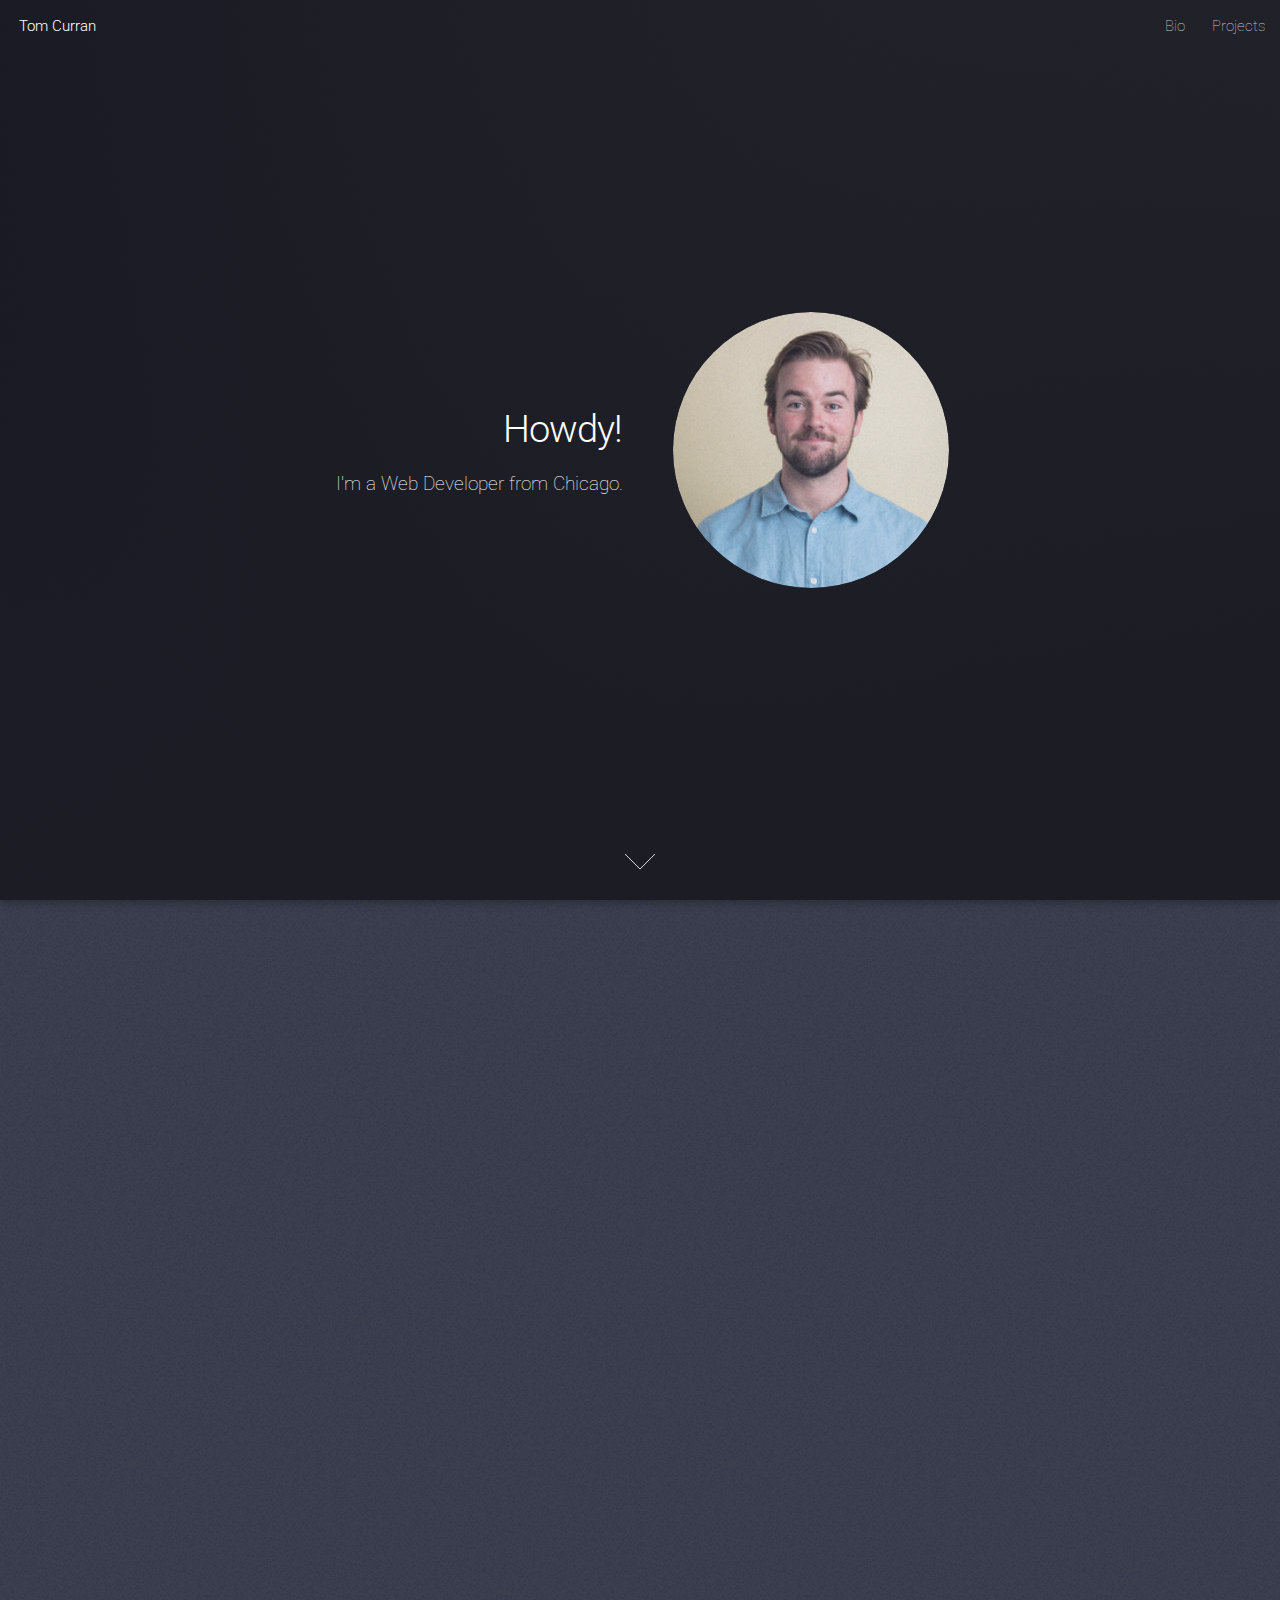
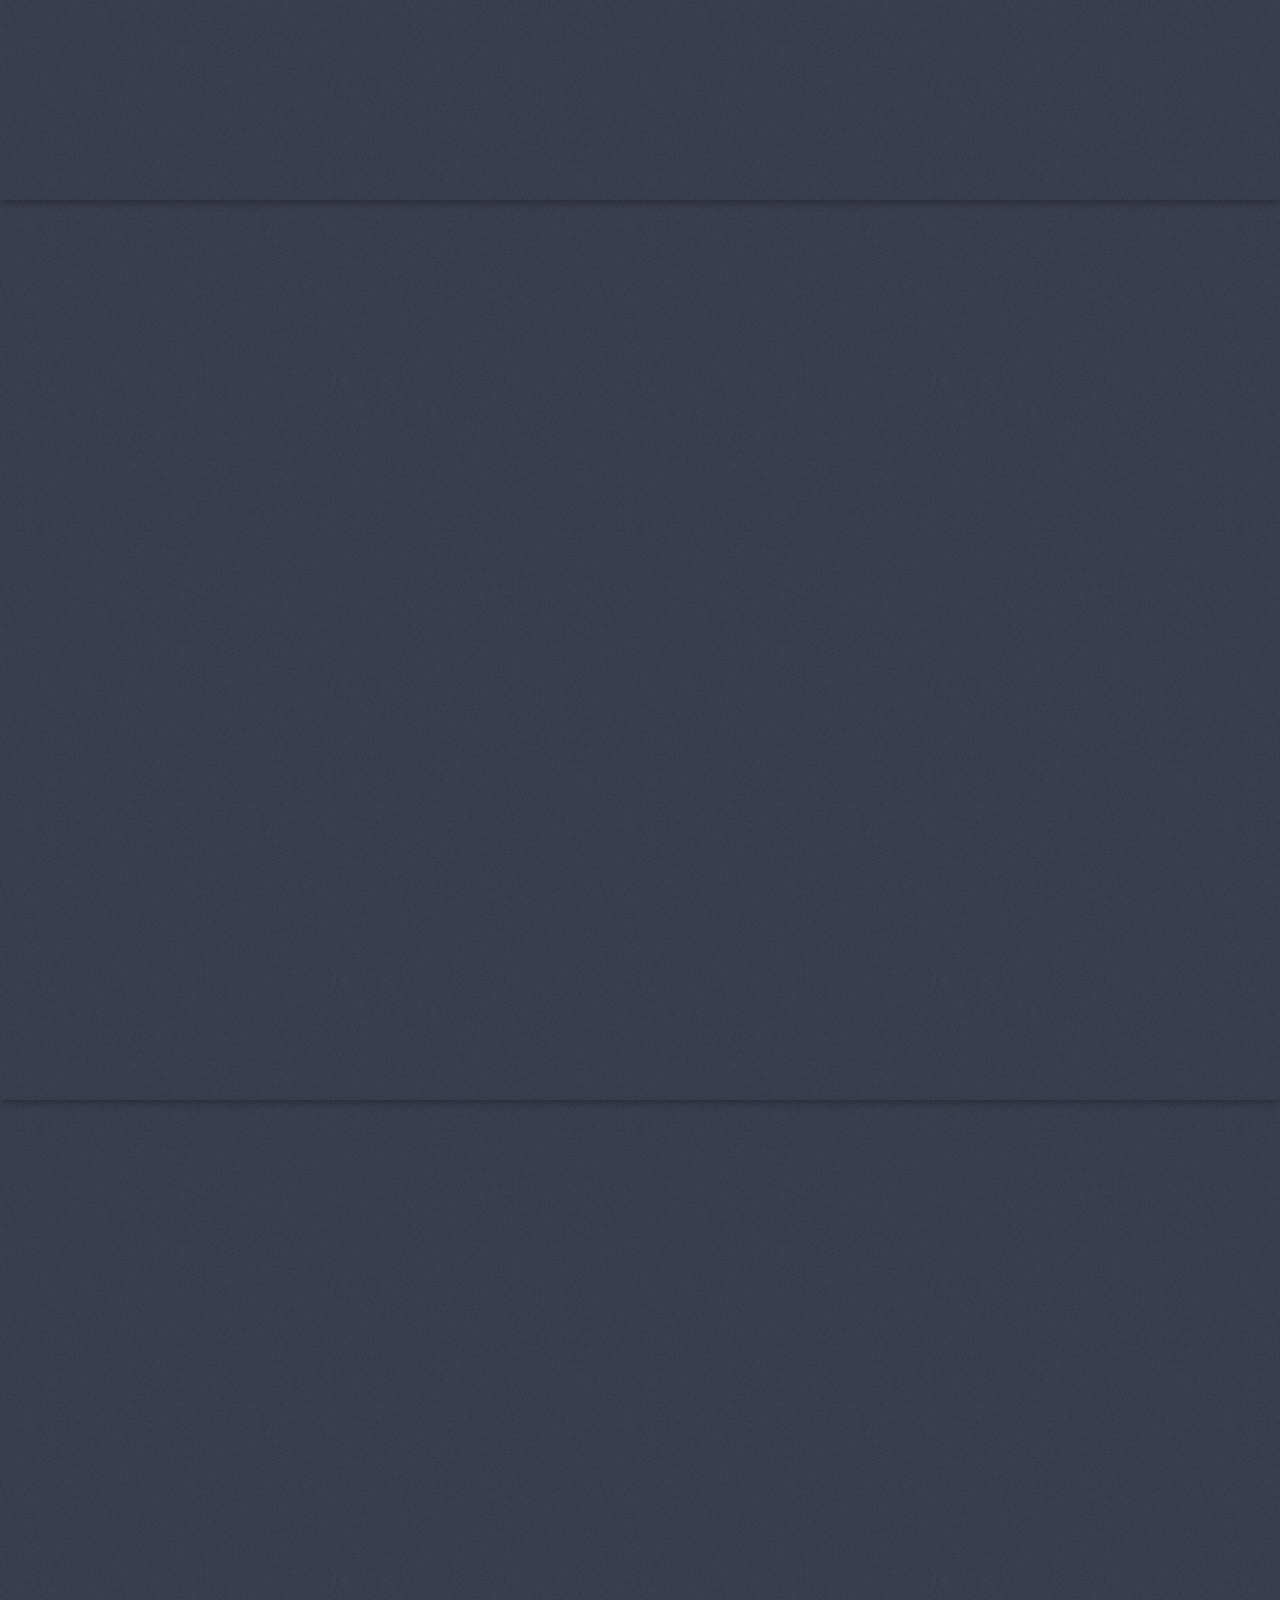
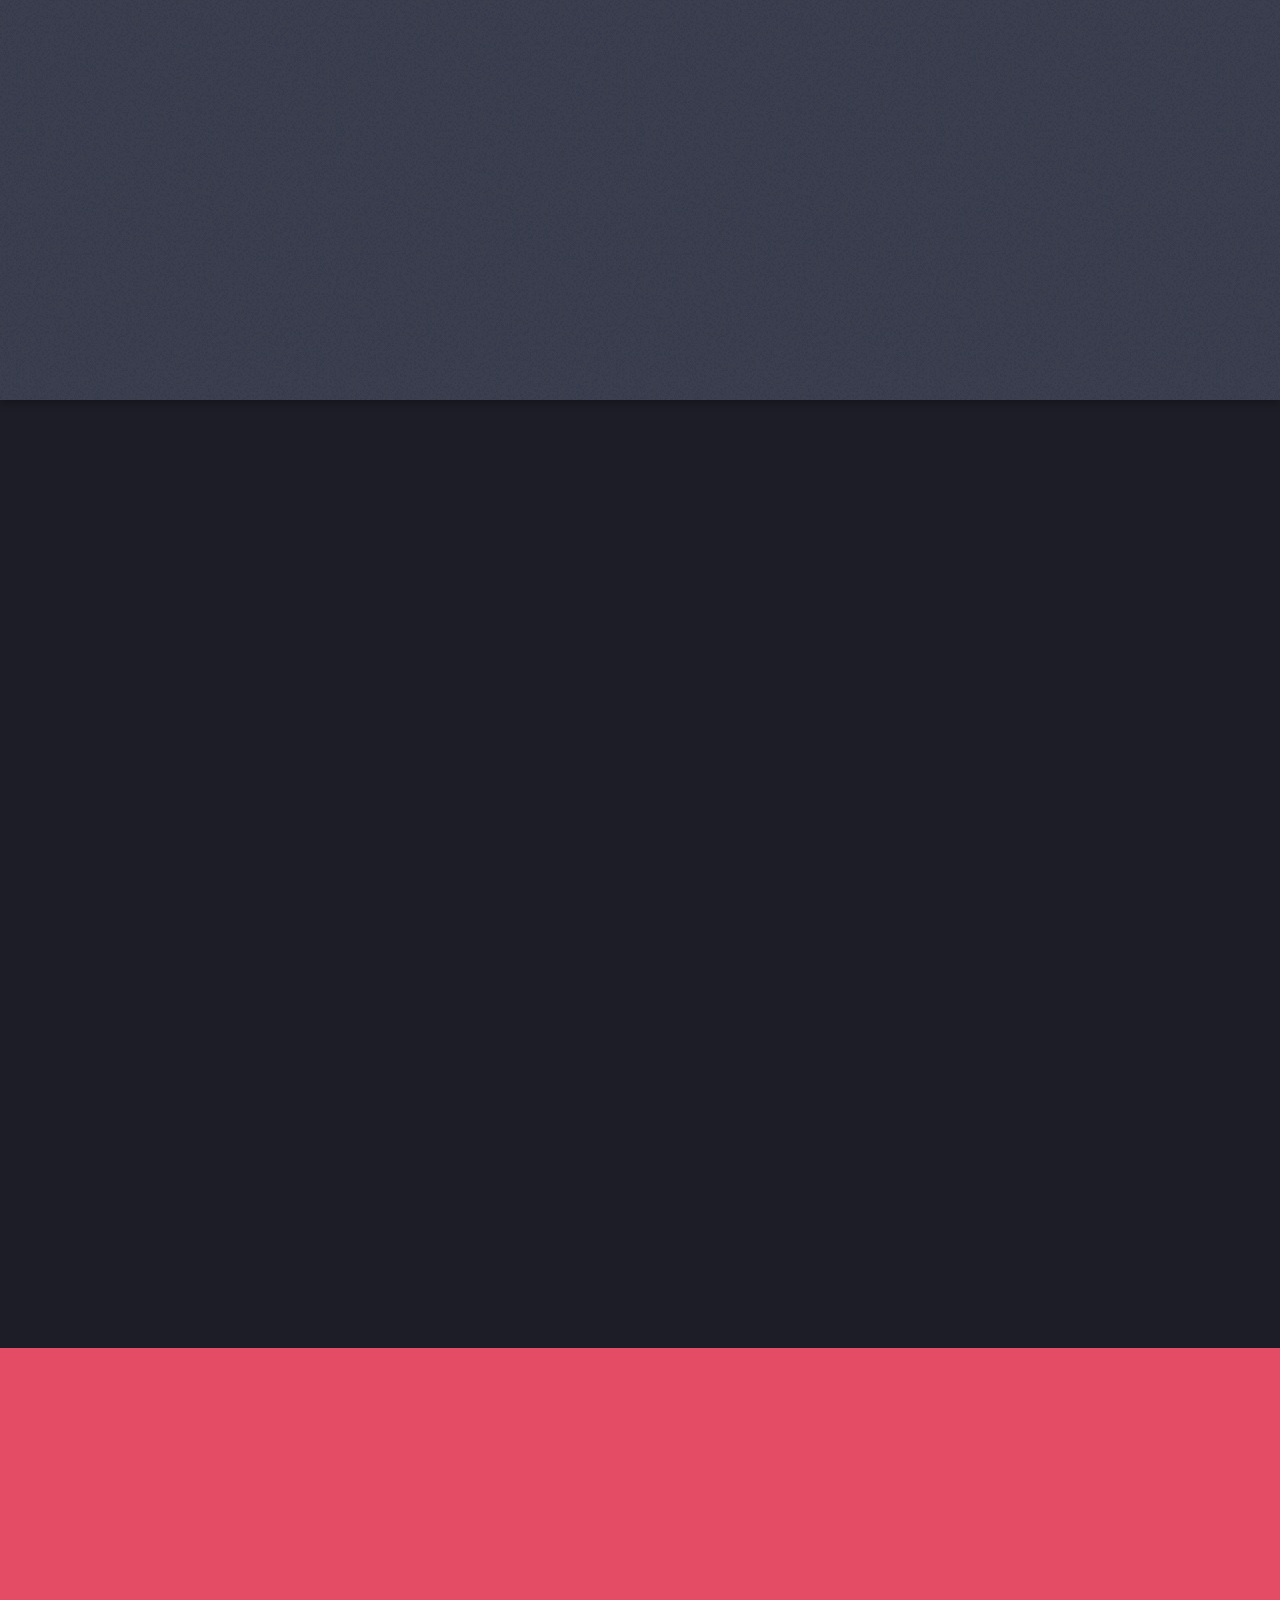
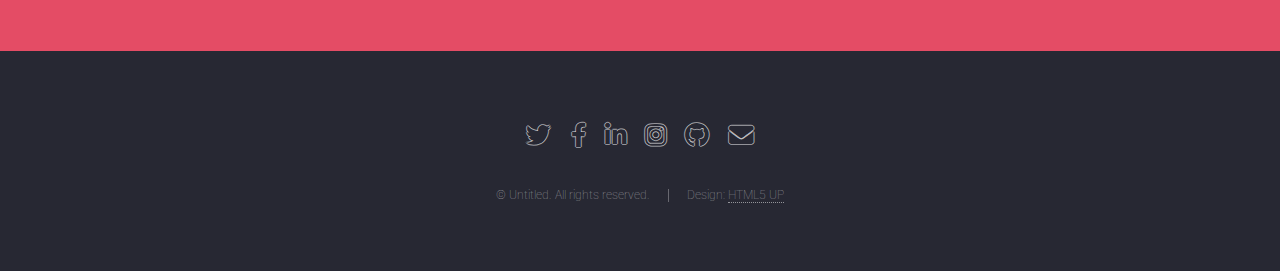
==== index.html @ a142dc90 "image names again" ====
<!DOCTYPE HTML>
<!--
	Landed by HTML5 UP
	html5up.net | @ajlkn
	Free for personal and commercial use under the CCA 3.0 license (html5up.net/license)
-->
<html>
	<head>
		<title>Tom Curran | @tommy3wood</title>
		<meta charset="utf-8" />
		<meta name="viewport" content="width=device-width, initial-scale=1, user-scalable=no" />
		<link rel="stylesheet" href="assets/css/main.css" />
		<noscript><link rel="stylesheet" href="assets/css/noscript.css" /></noscript>
	</head>
	<body class="is-preload landing">
		<div id="page-wrapper">

			<!-- Header -->
				<header id="header">
					<h1 id="logo"><a href="index.html">Tom Curran</a></h1>
					<nav id="nav">
						<ul>
							<li><a href="#one">Bio</a></li>
							<li>
								<a href="#">Projects</a>
								<ul>
									<li><a href="left-sidebar.html">Capstone</a></li>
									<li><a href="right-sidebar.html">Group Project 1</a></li>
									<li><a href="no-sidebar.html">Group Project 2</a></li>
								</ul>
							</li>
						</ul>
					</nav>
				</header>

			<!-- Banner -->
				<section id="banner">
					<div class="content">
						<header>
							<h2>Howdy!</h2>
							<p>I'm a Web Developer from Chicago.</p>
						</header>
						<span class="image"><img src="images/me.png" alt="" /></span>
					</div>
					<a href="#one" class="goto-next scrolly">Next</a>
				</section>

			<!-- One -->
				<section id="one" class="spotlight style1 bottom">
					<span class="image fit main"><img src="images/img_0449.jpg" alt="" /></span>
					<div class="content">
						<div class="container">
							<div class="row">
								<div class="col-4 col-12-medium">
									<header>
										<h2>Coder</h2>
                    <p>I love figuring out how things work and what breaks them.</p>
										<p>"That didn't work, but maybe this will!" - Me</p>
									</header>
								</div>
								<div class="col-4 col-12-medium">
									<p>Feugiat accumsan lorem eu ac lorem amet sed accumsan donec.
									Blandit orci porttitor semper. Arcu phasellus tortor enim mi
									nisi praesent dolor adipiscing. Integer mi sed nascetur cep aliquet
									augue varius tempus lobortis porttitor accumsan consequat
									adipiscing lorem dolor.</p>
								</div>
								<div class="col-4 col-12-medium">
									<p>Morbi enim nascetur et placerat lorem sed iaculis neque ante
									adipiscing adipiscing metus massa. Blandit orci porttitor semper.
									Arcu phasellus tortor enim mi mi nisi praesent adipiscing. Integer
									mi sed nascetur cep aliquet augue varius tempus. Feugiat lorem
									ipsum dolor nullam.</p>
								</div>
							</div>
						</div>
					</div>
					<a href="#two" class="goto-next scrolly">Next</a>
				</section>

			<!-- Two -->
				<section id="two" class="spotlight style2 right">
					<span class="image fit main"><img src="images/img_0493.jpg" alt="" /></span>
					<div class="content">
						<header>
							<h2>Outdoorsman</h2>
							<p>Climber | Runner</p>
						</header>
						<p>If I'm not working on a project or venturing down a new learning path then the odds are I'm out getting some fresh air. I love climbing, running, and getting out with my dog. Don't get me wrong I play video games and watch a lot of movies, but getting outside helps keep me fresh and stay in the right headspace.</p>
					</div>
					<a href="#three" class="goto-next scrolly">Next</a>
				</section>

			<!-- Three -->
				<section id="three" class="spotlight style3 left">
					<span class="image fit main bottom"><img src="images/img_5363.jpg" alt="" /></span>
					<div class="content">
						<header>
							<h2>Father</h2>
							<p>My Son, Moon, and Stars</p>
						</header>
						<p>My fiance and I adopted Tucker in December 2018 and our worlds have revolved around him ever since. He's a Viszla-Pit mix and he transforms from sweet cuddly lapdog into a squirrel chasing maniac as soon as we clip the leash on.</p>
<!-- 						<ul class="actions">
							<li><a href="#" class="button">Learn More about Tucker</a></li>
						</ul> -->
					</div>
					<a href="#four" class="goto-next scrolly">Next</a>
				</section>

			<!-- Four -->
				<section id="four" class="wrapper style1 special fade-up">
					<div class="container">
						<header class="major">
							<h2>Accumsan sed tempus adipiscing blandit</h2>
							<p>Iaculis ac volutpat vis non enim gravida nisi faucibus posuere arcu consequat</p>
						</header>
						<div class="box alt">
							<div class="row gtr-uniform">
								<section class="col-4 col-6-medium col-12-xsmall">
									<span class="icon solid alt major fa-chart-area"></span>
									<h3>Ipsum sed commodo</h3>
									<p>Feugiat accumsan lorem eu ac lorem amet accumsan donec. Blandit orci porttitor.</p>
								</section>
								<section class="col-4 col-6-medium col-12-xsmall">
									<span class="icon solid alt major fa-comment"></span>
									<h3>Eleifend lorem ornare</h3>
									<p>Feugiat accumsan lorem eu ac lorem amet accumsan donec. Blandit orci porttitor.</p>
								</section>
								<section class="col-4 col-6-medium col-12-xsmall">
									<span class="icon solid alt major fa-flask"></span>
									<h3>Cubilia cep lobortis</h3>
									<p>Feugiat accumsan lorem eu ac lorem amet accumsan donec. Blandit orci porttitor.</p>
								</section>
								<section class="col-4 col-6-medium col-12-xsmall">
									<span class="icon solid alt major fa-paper-plane"></span>
									<h3>Non semper interdum</h3>
									<p>Feugiat accumsan lorem eu ac lorem amet accumsan donec. Blandit orci porttitor.</p>
								</section>
								<section class="col-4 col-6-medium col-12-xsmall">
									<span class="icon solid alt major fa-file"></span>
									<h3>Odio laoreet accumsan</h3>
									<p>Feugiat accumsan lorem eu ac lorem amet accumsan donec. Blandit orci porttitor.</p>
								</section>
								<section class="col-4 col-6-medium col-12-xsmall">
									<span class="icon solid alt major fa-lock"></span>
									<h3>Massa arcu accumsan</h3>
									<p>Feugiat accumsan lorem eu ac lorem amet accumsan donec. Blandit orci porttitor.</p>
								</section>
							</div>
						</div>
						<footer class="major">
							<ul class="actions special">
								<li><a href="#" class="button">Magna sed feugiat</a></li>
							</ul>
						</footer>
					</div>
				</section>

			<!-- Five -->
				<section id="five" class="wrapper style2 special fade">
					<div class="container">
						<header>
							<h2>Magna faucibus lorem diam</h2>
							<p>Ante metus praesent faucibus ante integer id accumsan eleifend</p>
						</header>
						<form method="post" action="#" class="cta">
							<div class="row gtr-uniform gtr-50">
								<div class="col-8 col-12-xsmall"><input type="email" name="email" id="email" placeholder="Your Email Address" /></div>
								<div class="col-4 col-12-xsmall"><input type="submit" value="Get Started" class="fit primary" /></div>
							</div>
						</form>
					</div>
				</section>

			<!-- Footer -->
				<footer id="footer">
					<ul class="icons">
						<li><a href="#" class="icon brands alt fa-twitter"><span class="label">Twitter</span></a></li>
						<li><a href="#" class="icon brands alt fa-facebook-f"><span class="label">Facebook</span></a></li>
						<li><a href="#" class="icon brands alt fa-linkedin-in"><span class="label">LinkedIn</span></a></li>
						<li><a href="#" class="icon brands alt fa-instagram"><span class="label">Instagram</span></a></li>
						<li><a href="#" class="icon brands alt fa-github"><span class="label">GitHub</span></a></li>
						<li><a href="#" class="icon solid alt fa-envelope"><span class="label">Email</span></a></li>
					</ul>
					<ul class="copyright">
						<li>&copy; Untitled. All rights reserved.</li><li>Design: <a href="http://html5up.net">HTML5 UP</a></li>
					</ul>
				</footer>

		</div>

		<!-- Scripts -->
			<script src="assets/js/jquery.min.js"></script>
			<script src="assets/js/jquery.scrolly.min.js"></script>
			<script src="assets/js/jquery.dropotron.min.js"></script>
			<script src="assets/js/jquery.scrollex.min.js"></script>
			<script src="assets/js/browser.min.js"></script>
			<script src="assets/js/breakpoints.min.js"></script>
			<script src="assets/js/util.js"></script>
			<script src="assets/js/main.js"></script>

	</body>
</html>
---- assets/css/main.css ----
@import url("fontawesome-all.min.css");
@import url("https://fonts.googleapis.com/css?family=Roboto:100,300,100italic,300italic");

/*
	Landed by HTML5 UP
	html5up.net | @ajlkn
	Free for personal and commercial use under the CCA 3.0 license (html5up.net/license)
*/

html, body, div, span, applet, object,
iframe, h1, h2, h3, h4, h5, h6, p, blockquote,
pre, a, abbr, acronym, address, big, cite,
code, del, dfn, em, img, ins, kbd, q, s, samp,
small, strike, strong, sub, sup, tt, var, b,
u, i, center, dl, dt, dd, ol, ul, li, fieldset,
form, label, legend, table, caption, tbody,
tfoot, thead, tr, th, td, article, aside,
canvas, details, embed, figure, figcaption,
footer, header, hgroup, menu, nav, output, ruby,
section, summary, time, mark, audio, video {
	margin: 0;
	padding: 0;
	border: 0;
	font-size: 100%;
	font: inherit;
	vertical-align: baseline;}

article, aside, details, figcaption, figure,
footer, header, hgroup, menu, nav, section {
	display: block;}

body {
	line-height: 1;
}

ol, ul {
	list-style: none;
}

blockquote, q {
	quotes: none;
}

	blockquote:before, blockquote:after, q:before, q:after {
		content: '';
		content: none;
	}

table {
	border-collapse: collapse;
	border-spacing: 0;
}

body {
	-webkit-text-size-adjust: none;
}

mark {
	background-color: transparent;
	color: inherit;
}

input::-moz-focus-inner {
	border: 0;
	padding: 0;
}

input, select, textarea {
	-moz-appearance: none;
	-webkit-appearance: none;
	-ms-appearance: none;
	appearance: none;
}

/* Basic */

	html {
		box-sizing: border-box;
	}

	*, *:before, *:after {
		box-sizing: inherit;
	}

	html, body {
		background: #1c1d26;
	}

	body.is-preload *, body.is-preload *:before, body.is-preload *:after {
		-moz-animation: none !important;
		-webkit-animation: none !important;
		-ms-animation: none !important;
		animation: none !important;
		-moz-transition: none !important;
		-webkit-transition: none !important;
		-ms-transition: none !important;
		transition: none !important;
	}

	body, input, select, textarea {
		color: rgba(255, 255, 255, 0.75);
		font-family: "Roboto", Helvetica, sans-serif;
		font-size: 15pt;
		font-weight: 100;
		line-height: 1.75em;
	}

	a {
		-moz-transition: border-color 0.2s ease-in-out, color 0.2s ease-in-out;
		-webkit-transition: border-color 0.2s ease-in-out, color 0.2s ease-in-out;
		-ms-transition: border-color 0.2s ease-in-out, color 0.2s ease-in-out;
		transition: border-color 0.2s ease-in-out, color 0.2s ease-in-out;
		border-bottom: dotted 1px;
		color: #e44c65;
		text-decoration: none;
	}

		a:hover {
			color: #e44c65 !important;
			border-bottom-color: transparent;
		}

	strong, b {
		color: #ffffff;
		font-weight: 300;
	}

	em, i {
		font-style: italic;
	}

	p {
		margin: 0 0 2em 0;
	}

	h1, h2, h3, h4, h5, h6 {
		color: #ffffff;
		font-weight: 300;
		line-height: 1em;
		margin: 0 0 1em 0;
	}

		h1 a, h2 a, h3 a, h4 a, h5 a, h6 a {
			color: inherit;
			border: 0;
		}

	h2 {
		font-size: 2em;
		line-height: 1.5em;
		letter-spacing: -0.025em;
	}

	h3 {
		font-size: 1.35em;
		line-height: 1.5em;
	}

	h4 {
		font-size: 1.1em;
		line-height: 1.5em;
	}

	h5 {
		font-size: 0.9em;
		line-height: 1.5em;
	}

	h6 {
		font-size: 0.7em;
		line-height: 1.5em;
	}

	sub {
		font-size: 0.8em;
		position: relative;
		top: 0.5em;
	}

	sup {
		font-size: 0.8em;
		position: relative;
		top: -0.5em;
	}

	hr {
		border: 0;
		border-bottom: solid 1px rgba(255, 255, 255, 0.3);
		margin: 3em 0;
	}

		hr.major {
			margin: 4em 0;
		}

	blockquote {
		border-left: solid 4px rgba(255, 255, 255, 0.3);
		font-style: italic;
		margin: 0 0 2em 0;
		padding: 0.5em 0 0.5em 2em;
	}

	code {
		background: rgba(255, 255, 255, 0.075);
		border-radius: 4px;
		font-family: "Courier New", monospace;
		font-size: 0.9em;
		margin: 0 0.25em;
		padding: 0.25em 0.65em;
	}

	pre {
		-webkit-overflow-scrolling: touch;
		font-family: "Courier New", monospace;
		font-size: 0.9em;
		margin: 0 0 2em 0;
	}

		pre code {
			display: block;
			line-height: 1.75em;
			padding: 1em 1.5em;
			overflow-x: auto;
		}

	.align-left {
		text-align: left;
	}

	.align-center {
		text-align: center;
	}

	.align-right {
		text-align: right;
	}

/* Loader */

	@-moz-keyframes spinner-show {
		0% {
			opacity: 0;
		}

		100% {
			opacity: 1;
		}
	}

	@-webkit-keyframes spinner-show {
		0% {
			opacity: 0;
		}

		100% {
			opacity: 1;
		}
	}

	@-ms-keyframes spinner-show {
		0% {
			opacity: 0;
		}

		100% {
			opacity: 1;
		}
	}

	@keyframes spinner-show {
		0% {
			opacity: 0;
		}

		100% {
			opacity: 1;
		}
	}

	@-moz-keyframes spinner-hide {
		0% {
			color: rgba(255, 255, 255, 0.15);
			z-index: 100001;
			-moz-transform: scale(1) rotate(0deg);
			-webkit-transform: scale(1) rotate(0deg);
			-ms-transform: scale(1) rotate(0deg);
			transform: scale(1) rotate(0deg);
		}

		99% {
			color: #1c1d26;
			z-index: 100001;
			-moz-transform: scale(0.5) rotate(360deg);
			-webkit-transform: scale(0.5) rotate(360deg);
			-ms-transform: scale(0.5) rotate(360deg);
			transform: scale(0.5) rotate(360deg);
		}

		100% {
			color: #1c1d26;
			z-index: -1;
			-moz-transform: scale(0.5) rotate(360deg);
			-webkit-transform: scale(0.5) rotate(360deg);
			-ms-transform: scale(0.5) rotate(360deg);
			transform: scale(0.5) rotate(360deg);
		}
	}

	@-webkit-keyframes spinner-hide {
		0% {
			color: rgba(255, 255, 255, 0.15);
			z-index: 100001;
			-moz-transform: scale(1) rotate(0deg);
			-webkit-transform: scale(1) rotate(0deg);
			-ms-transform: scale(1) rotate(0deg);
			transform: scale(1) rotate(0deg);
		}

		99% {
			color: #1c1d26;
			z-index: 100001;
			-moz-transform: scale(0.5) rotate(360deg);
			-webkit-transform: scale(0.5) rotate(360deg);
			-ms-transform: scale(0.5) rotate(360deg);
			transform: scale(0.5) rotate(360deg);
		}

		100% {
			color: #1c1d26;
			z-index: -1;
			-moz-transform: scale(0.5) rotate(360deg);
			-webkit-transform: scale(0.5) rotate(360deg);
			-ms-transform: scale(0.5) rotate(360deg);
			transform: scale(0.5) rotate(360deg);
		}
	}

	@-ms-keyframes spinner-hide {
		0% {
			color: rgba(255, 255, 255, 0.15);
			z-index: 100001;
			-moz-transform: scale(1) rotate(0deg);
			-webkit-transform: scale(1) rotate(0deg);
			-ms-transform: scale(1) rotate(0deg);
			transform: scale(1) rotate(0deg);
		}

		99% {
			color: #1c1d26;
			z-index: 100001;
			-moz-transform: scale(0.5) rotate(360deg);
			-webkit-transform: scale(0.5) rotate(360deg);
			-ms-transform: scale(0.5) rotate(360deg);
			transform: scale(0.5) rotate(360deg);
		}

		100% {
			color: #1c1d26;
			z-index: -1;
			-moz-transform: scale(0.5) rotate(360deg);
			-webkit-transform: scale(0.5) rotate(360deg);
			-ms-transform: scale(0.5) rotate(360deg);
			transform: scale(0.5) rotate(360deg);
		}
	}

	@keyframes spinner-hide {
		0% {
			color: rgba(255, 255, 255, 0.15);
			z-index: 100001;
			-moz-transform: scale(1) rotate(0deg);
			-webkit-transform: scale(1) rotate(0deg);
			-ms-transform: scale(1) rotate(0deg);
			transform: scale(1) rotate(0deg);
		}

		99% {
			color: #1c1d26;
			z-index: 100001;
			-moz-transform: scale(0.5) rotate(360deg);
			-webkit-transform: scale(0.5) rotate(360deg);
			-ms-transform: scale(0.5) rotate(360deg);
			transform: scale(0.5) rotate(360deg);
		}

		100% {
			color: #1c1d26;
			z-index: -1;
			-moz-transform: scale(0.5) rotate(360deg);
			-webkit-transform: scale(0.5) rotate(360deg);
			-ms-transform: scale(0.5) rotate(360deg);
			transform: scale(0.5) rotate(360deg);
		}
	}

	@-moz-keyframes spinner-rotate {
		0% {
			-moz-transform: scale(1) rotate(0deg);
			-webkit-transform: scale(1) rotate(0deg);
			-ms-transform: scale(1) rotate(0deg);
			transform: scale(1) rotate(0deg);
		}

		100% {
			-moz-transform: scale(1) rotate(360deg);
			-webkit-transform: scale(1) rotate(360deg);
			-ms-transform: scale(1) rotate(360deg);
			transform: scale(1) rotate(360deg);
		}
	}

	@-webkit-keyframes spinner-rotate {
		0% {
			-moz-transform: scale(1) rotate(0deg);
			-webkit-transform: scale(1) rotate(0deg);
			-ms-transform: scale(1) rotate(0deg);
			transform: scale(1) rotate(0deg);
		}

		100% {
			-moz-transform: scale(1) rotate(360deg);
			-webkit-transform: scale(1) rotate(360deg);
			-ms-transform: scale(1) rotate(360deg);
			transform: scale(1) rotate(360deg);
		}
	}

	@-ms-keyframes spinner-rotate {
		0% {
			-moz-transform: scale(1) rotate(0deg);
			-webkit-transform: scale(1) rotate(0deg);
			-ms-transform: scale(1) rotate(0deg);
			transform: scale(1) rotate(0deg);
		}

		100% {
			-moz-transform: scale(1) rotate(360deg);
			-webkit-transform: scale(1) rotate(360deg);
			-ms-transform: scale(1) rotate(360deg);
			transform: scale(1) rotate(360deg);
		}
	}

	@keyframes spinner-rotate {
		0% {
			-moz-transform: scale(1) rotate(0deg);
			-webkit-transform: scale(1) rotate(0deg);
			-ms-transform: scale(1) rotate(0deg);
			transform: scale(1) rotate(0deg);
		}

		100% {
			-moz-transform: scale(1) rotate(360deg);
			-webkit-transform: scale(1) rotate(360deg);
			-ms-transform: scale(1) rotate(360deg);
			transform: scale(1) rotate(360deg);
		}
	}

	@-moz-keyframes overlay-hide {
		0% {
			opacity: 1;
			z-index: 100000;
		}

		15% {
			opacity: 1;
			z-index: 100000;
		}

		99% {
			opacity: 0;
			z-index: 100000;
		}

		100% {
			opacity: 0;
			z-index: -1;
		}
	}

	@-webkit-keyframes overlay-hide {
		0% {
			opacity: 1;
			z-index: 100000;
		}

		15% {
			opacity: 1;
			z-index: 100000;
		}

		99% {
			opacity: 0;
			z-index: 100000;
		}

		100% {
			opacity: 0;
			z-index: -1;
		}
	}

	@-ms-keyframes overlay-hide {
		0% {
			opacity: 1;
			z-index: 100000;
		}

		15% {
			opacity: 1;
			z-index: 100000;
		}

		99% {
			opacity: 0;
			z-index: 100000;
		}

		100% {
			opacity: 0;
			z-index: -1;
		}
	}

	@keyframes overlay-hide {
		0% {
			opacity: 1;
			z-index: 100000;
		}

		15% {
			opacity: 1;
			z-index: 100000;
		}

		99% {
			opacity: 0;
			z-index: 100000;
		}

		100% {
			opacity: 0;
			z-index: -1;
		}
	}

	body.landing {
		text-decoration: none;
	}

		body.landing:before {
			-moz-osx-font-smoothing: grayscale;
			-webkit-font-smoothing: antialiased;
			display: inline-block;
			font-style: normal;
			font-variant: normal;
			text-rendering: auto;
			line-height: 1;
			text-transform: none !important;
			font-family: 'Font Awesome 5 Free';
			font-weight: 900;
		}

		body.landing:before {
			-moz-animation: spinner-show 1.5s 1 0.25s ease forwards, spinner-hide 0.25s ease-in-out forwards !important;
			-webkit-animation: spinner-show 1.5s 1 0.25s ease forwards, spinner-hide 0.25s ease-in-out forwards !important;
			-ms-animation: spinner-show 1.5s 1 0.25s ease forwards, spinner-hide 0.25s ease-in-out forwards !important;
			animation: spinner-show 1.5s 1 0.25s ease forwards, spinner-hide 0.25s ease-in-out forwards !important;
			-moz-transform-origin: 50% 50%;
			-webkit-transform-origin: 50% 50%;
			-ms-transform-origin: 50% 50%;
			transform-origin: 50% 50%;
			color: rgba(255, 255, 255, 0.15);
			content: '\f1ce';
			cursor: default;
			display: block;
			font-size: 2em;
			height: 2em;
			left: 50%;
			line-height: 2em;
			margin: -1em 0 0 -1em;
			opacity: 0;
			position: fixed;
			text-align: center;
			top: 50%;
			width: 2em;
			z-index: -1;
		}

		body.landing:after {
			-moz-animation: overlay-hide 1.5s ease-in forwards !important;
			-webkit-animation: overlay-hide 1.5s ease-in forwards !important;
			-ms-animation: overlay-hide 1.5s ease-in forwards !important;
			animation: overlay-hide 1.5s ease-in forwards !important;
			background: #1c1d26;
			content: '';
			display: block;
			height: 100%;
			left: 0;
			opacity: 0;
			position: fixed;
			top: 0;
			width: 100%;
			z-index: -1;
		}

		body.landing.is-preload:before {
			-moz-animation: spinner-show 1.5s 1 0.25s ease forwards, spinner-rotate 0.75s infinite linear !important;
			-webkit-animation: spinner-show 1.5s 1 0.25s ease forwards, spinner-rotate 0.75s infinite linear !important;
			-ms-animation: spinner-show 1.5s 1 0.25s ease forwards, spinner-rotate 0.75s infinite linear !important;
			animation: spinner-show 1.5s 1 0.25s ease forwards, spinner-rotate 0.75s infinite linear !important;
			z-index: 100001;
		}

		body.landing.is-preload:after {
			-moz-animation: none !important;
			-webkit-animation: none !important;
			-ms-animation: none !important;
			animation: none !important;
			opacity: 1;
			z-index: 100000;
		}

	@media (-webkit-min-device-pixel-ratio: 2) {

		body.landing:before {
			line-height: 2.025em;
		}

	}

/* Container */

	.container {
		margin: 0 auto;
		max-width: calc(100% - 4em);
		width: 70em;
	}

		.container.xsmall {
			width: 17.5em;
		}

		.container.small {
			width: 35em;
		}

		.container.medium {
			width: 52.5em;
		}

		.container.large {
			width: 87.5em;
		}

		.container.xlarge {
			width: 105em;
		}

		.container.max {
			width: 100%;
		}

		@media screen and (max-width: 1280px) {

			.container {
				width: 90%;
				max-width: 100%;
			}

		}

		@media screen and (max-width: 980px) {

			.container {
				width: 100% !important;
			}

		}

/* Row */

	.row {
		display: flex;
		flex-wrap: wrap;
		box-sizing: border-box;
		align-items: stretch;
	}

		.row > * {
			box-sizing: border-box;
		}

		.row.gtr-uniform > * > :last-child {
			margin-bottom: 0;
		}

		.row.aln-left {
			justify-content: flex-start;
		}

		.row.aln-center {
			justify-content: center;
		}

		.row.aln-right {
			justify-content: flex-end;
		}

		.row.aln-top {
			align-items: flex-start;
		}

		.row.aln-middle {
			align-items: center;
		}

		.row.aln-bottom {
			align-items: flex-end;
		}

		.row > .imp {
			order: -1;
		}

		.row > .col-1 {
			width: 8.33333%;
		}

		.row > .off-1 {
			margin-left: 8.33333%;
		}

		.row > .col-2 {
			width: 16.66667%;
		}

		.row > .off-2 {
			margin-left: 16.66667%;
		}

		.row > .col-3 {
			width: 25%;
		}

		.row > .off-3 {
			margin-left: 25%;
		}

		.row > .col-4 {
			width: 33.33333%;
		}

		.row > .off-4 {
			margin-left: 33.33333%;
		}

		.row > .col-5 {
			width: 41.66667%;
		}

		.row > .off-5 {
			margin-left: 41.66667%;
		}

		.row > .col-6 {
			width: 50%;
		}

		.row > .off-6 {
			margin-left: 50%;
		}

		.row > .col-7 {
			width: 58.33333%;
		}

		.row > .off-7 {
			margin-left: 58.33333%;
		}

		.row > .col-8 {
			width: 66.66667%;
		}

		.row > .off-8 {
			margin-left: 66.66667%;
		}

		.row > .col-9 {
			width: 75%;
		}

		.row > .off-9 {
			margin-left: 75%;
		}

		.row > .col-10 {
			width: 83.33333%;
		}

		.row > .off-10 {
			margin-left: 83.33333%;
		}

		.row > .col-11 {
			width: 91.66667%;
		}

		.row > .off-11 {
			margin-left: 91.66667%;
		}

		.row > .col-12 {
			width: 100%;
		}

		.row > .off-12 {
			margin-left: 100%;
		}

		.row.gtr-0 {
			margin-top: 0;
			margin-left: 0em;
		}

			.row.gtr-0 > * {
				padding: 0 0 0 0em;
			}

			.row.gtr-0.gtr-uniform {
				margin-top: 0em;
			}

				.row.gtr-0.gtr-uniform > * {
					padding-top: 0em;
				}

		.row.gtr-25 {
			margin-top: 0;
			margin-left: -0.625em;
		}

			.row.gtr-25 > * {
				padding: 0 0 0 0.625em;
			}

			.row.gtr-25.gtr-uniform {
				margin-top: -0.625em;
			}

				.row.gtr-25.gtr-uniform > * {
					padding-top: 0.625em;
				}

		.row.gtr-50 {
			margin-top: 0;
			margin-left: -1.25em;
		}

			.row.gtr-50 > * {
				padding: 0 0 0 1.25em;
			}

			.row.gtr-50.gtr-uniform {
				margin-top: -1.25em;
			}

				.row.gtr-50.gtr-uniform > * {
					padding-top: 1.25em;
				}

		.row {
			margin-top: 0;
			margin-left: -2.5em;
		}

			.row > * {
				padding: 0 0 0 2.5em;
			}

			.row.gtr-uniform {
				margin-top: -2.5em;
			}

				.row.gtr-uniform > * {
					padding-top: 2.5em;
				}

		.row.gtr-150 {
			margin-top: 0;
			margin-left: -3.75em;
		}

			.row.gtr-150 > * {
				padding: 0 0 0 3.75em;
			}

			.row.gtr-150.gtr-uniform {
				margin-top: -3.75em;
			}

				.row.gtr-150.gtr-uniform > * {
					padding-top: 3.75em;
				}

		.row.gtr-200 {
			margin-top: 0;
			margin-left: -5em;
		}

			.row.gtr-200 > * {
				padding: 0 0 0 5em;
			}

			.row.gtr-200.gtr-uniform {
				margin-top: -5em;
			}

				.row.gtr-200.gtr-uniform > * {
					padding-top: 5em;
				}

		@media screen and (max-width: 1680px) {

			.row {
				display: flex;
				flex-wrap: wrap;
				box-sizing: border-box;
				align-items: stretch;
			}

				.row > * {
					box-sizing: border-box;
				}

				.row.gtr-uniform > * > :last-child {
					margin-bottom: 0;
				}

				.row.aln-left {
					justify-content: flex-start;
				}

				.row.aln-center {
					justify-content: center;
				}

				.row.aln-right {
					justify-content: flex-end;
				}

				.row.aln-top {
					align-items: flex-start;
				}

				.row.aln-middle {
					align-items: center;
				}

				.row.aln-bottom {
					align-items: flex-end;
				}

				.row > .imp-xlarge {
					order: -1;
				}

				.row > .col-1-xlarge {
					width: 8.33333%;
				}

				.row > .off-1-xlarge {
					margin-left: 8.33333%;
				}

				.row > .col-2-xlarge {
					width: 16.66667%;
				}

				.row > .off-2-xlarge {
					margin-left: 16.66667%;
				}

				.row > .col-3-xlarge {
					width: 25%;
				}

				.row > .off-3-xlarge {
					margin-left: 25%;
				}

				.row > .col-4-xlarge {
					width: 33.33333%;
				}

				.row > .off-4-xlarge {
					margin-left: 33.33333%;
				}

				.row > .col-5-xlarge {
					width: 41.66667%;
				}

				.row > .off-5-xlarge {
					margin-left: 41.66667%;
				}

				.row > .col-6-xlarge {
					width: 50%;
				}

				.row > .off-6-xlarge {
					margin-left: 50%;
				}

				.row > .col-7-xlarge {
					width: 58.33333%;
				}

				.row > .off-7-xlarge {
					margin-left: 58.33333%;
				}

				.row > .col-8-xlarge {
					width: 66.66667%;
				}

				.row > .off-8-xlarge {
					margin-left: 66.66667%;
				}

				.row > .col-9-xlarge {
					width: 75%;
				}

				.row > .off-9-xlarge {
					margin-left: 75%;
				}

				.row > .col-10-xlarge {
					width: 83.33333%;
				}

				.row > .off-10-xlarge {
					margin-left: 83.33333%;
				}

				.row > .col-11-xlarge {
					width: 91.66667%;
				}

				.row > .off-11-xlarge {
					margin-left: 91.66667%;
				}

				.row > .col-12-xlarge {
					width: 100%;
				}

				.row > .off-12-xlarge {
					margin-left: 100%;
				}

				.row.gtr-0 {
					margin-top: 0;
					margin-left: 0em;
				}

					.row.gtr-0 > * {
						padding: 0 0 0 0em;
					}

					.row.gtr-0.gtr-uniform {
						margin-top: 0em;
					}

						.row.gtr-0.gtr-uniform > * {
							padding-top: 0em;
						}

				.row.gtr-25 {
					margin-top: 0;
					margin-left: -0.625em;
				}

					.row.gtr-25 > * {
						padding: 0 0 0 0.625em;
					}

					.row.gtr-25.gtr-uniform {
						margin-top: -0.625em;
					}

						.row.gtr-25.gtr-uniform > * {
							padding-top: 0.625em;
						}

				.row.gtr-50 {
					margin-top: 0;
					margin-left: -1.25em;
				}

					.row.gtr-50 > * {
						padding: 0 0 0 1.25em;
					}

					.row.gtr-50.gtr-uniform {
						margin-top: -1.25em;
					}

						.row.gtr-50.gtr-uniform > * {
							padding-top: 1.25em;
						}

				.row {
					margin-top: 0;
					margin-left: -2.5em;
				}

					.row > * {
						padding: 0 0 0 2.5em;
					}

					.row.gtr-uniform {
						margin-top: -2.5em;
					}

						.row.gtr-uniform > * {
							padding-top: 2.5em;
						}

				.row.gtr-150 {
					margin-top: 0;
					margin-left: -3.75em;
				}

					.row.gtr-150 > * {
						padding: 0 0 0 3.75em;
					}

					.row.gtr-150.gtr-uniform {
						margin-top: -3.75em;
					}

						.row.gtr-150.gtr-uniform > * {
							padding-top: 3.75em;
						}

				.row.gtr-200 {
					margin-top: 0;
					margin-left: -5em;
				}

					.row.gtr-200 > * {
						padding: 0 0 0 5em;
					}

					.row.gtr-200.gtr-uniform {
						margin-top: -5em;
					}

						.row.gtr-200.gtr-uniform > * {
							padding-top: 5em;
						}

		}

		@media screen and (max-width: 1280px) {

			.row {
				display: flex;
				flex-wrap: wrap;
				box-sizing: border-box;
				align-items: stretch;
			}

				.row > * {
					box-sizing: border-box;
				}

				.row.gtr-uniform > * > :last-child {
					margin-bottom: 0;
				}

				.row.aln-left {
					justify-content: flex-start;
				}

				.row.aln-center {
					justify-content: center;
				}

				.row.aln-right {
					justify-content: flex-end;
				}

				.row.aln-top {
					align-items: flex-start;
				}

				.row.aln-middle {
					align-items: center;
				}

				.row.aln-bottom {
					align-items: flex-end;
				}

				.row > .imp-large {
					order: -1;
				}

				.row > .col-1-large {
					width: 8.33333%;
				}

				.row > .off-1-large {
					margin-left: 8.33333%;
				}

				.row > .col-2-large {
					width: 16.66667%;
				}

				.row > .off-2-large {
					margin-left: 16.66667%;
				}

				.row > .col-3-large {
					width: 25%;
				}

				.row > .off-3-large {
					margin-left: 25%;
				}

				.row > .col-4-large {
					width: 33.33333%;
				}

				.row > .off-4-large {
					margin-left: 33.33333%;
				}

				.row > .col-5-large {
					width: 41.66667%;
				}

				.row > .off-5-large {
					margin-left: 41.66667%;
				}

				.row > .col-6-large {
					width: 50%;
				}

				.row > .off-6-large {
					margin-left: 50%;
				}

				.row > .col-7-large {
					width: 58.33333%;
				}

				.row > .off-7-large {
					margin-left: 58.33333%;
				}

				.row > .col-8-large {
					width: 66.66667%;
				}

				.row > .off-8-large {
					margin-left: 66.66667%;
				}

				.row > .col-9-large {
					width: 75%;
				}

				.row > .off-9-large {
					margin-left: 75%;
				}

				.row > .col-10-large {
					width: 83.33333%;
				}

				.row > .off-10-large {
					margin-left: 83.33333%;
				}

				.row > .col-11-large {
					width: 91.66667%;
				}

				.row > .off-11-large {
					margin-left: 91.66667%;
				}

				.row > .col-12-large {
					width: 100%;
				}

				.row > .off-12-large {
					margin-left: 100%;
				}

				.row.gtr-0 {
					margin-top: 0;
					margin-left: 0em;
				}

					.row.gtr-0 > * {
						padding: 0 0 0 0em;
					}

					.row.gtr-0.gtr-uniform {
						margin-top: 0em;
					}

						.row.gtr-0.gtr-uniform > * {
							padding-top: 0em;
						}

				.row.gtr-25 {
					margin-top: 0;
					margin-left: -0.625em;
				}

					.row.gtr-25 > * {
						padding: 0 0 0 0.625em;
					}

					.row.gtr-25.gtr-uniform {
						margin-top: -0.625em;
					}

						.row.gtr-25.gtr-uniform > * {
							padding-top: 0.625em;
						}

				.row.gtr-50 {
					margin-top: 0;
					margin-left: -1.25em;
				}

					.row.gtr-50 > * {
						padding: 0 0 0 1.25em;
					}

					.row.gtr-50.gtr-uniform {
						margin-top: -1.25em;
					}

						.row.gtr-50.gtr-uniform > * {
							padding-top: 1.25em;
						}

				.row {
					margin-top: 0;
					margin-left: -2.5em;
				}

					.row > * {
						padding: 0 0 0 2.5em;
					}

					.row.gtr-uniform {
						margin-top: -2.5em;
					}

						.row.gtr-uniform > * {
							padding-top: 2.5em;
						}

				.row.gtr-150 {
					margin-top: 0;
					margin-left: -3.75em;
				}

					.row.gtr-150 > * {
						padding: 0 0 0 3.75em;
					}

					.row.gtr-150.gtr-uniform {
						margin-top: -3.75em;
					}

						.row.gtr-150.gtr-uniform > * {
							padding-top: 3.75em;
						}

				.row.gtr-200 {
					margin-top: 0;
					margin-left: -5em;
				}

					.row.gtr-200 > * {
						padding: 0 0 0 5em;
					}

					.row.gtr-200.gtr-uniform {
						margin-top: -5em;
					}

						.row.gtr-200.gtr-uniform > * {
							padding-top: 5em;
						}

		}

		@media screen and (max-width: 980px) {

			.row {
				display: flex;
				flex-wrap: wrap;
				box-sizing: border-box;
				align-items: stretch;
			}

				.row > * {
					box-sizing: border-box;
				}

				.row.gtr-uniform > * > :last-child {
					margin-bottom: 0;
				}

				.row.aln-left {
					justify-content: flex-start;
				}

				.row.aln-center {
					justify-content: center;
				}

				.row.aln-right {
					justify-content: flex-end;
				}

				.row.aln-top {
					align-items: flex-start;
				}

				.row.aln-middle {
					align-items: center;
				}

				.row.aln-bottom {
					align-items: flex-end;
				}

				.row > .imp-medium {
					order: -1;
				}

				.row > .col-1-medium {
					width: 8.33333%;
				}

				.row > .off-1-medium {
					margin-left: 8.33333%;
				}

				.row > .col-2-medium {
					width: 16.66667%;
				}

				.row > .off-2-medium {
					margin-left: 16.66667%;
				}

				.row > .col-3-medium {
					width: 25%;
				}

				.row > .off-3-medium {
					margin-left: 25%;
				}

				.row > .col-4-medium {
					width: 33.33333%;
				}

				.row > .off-4-medium {
					margin-left: 33.33333%;
				}

				.row > .col-5-medium {
					width: 41.66667%;
				}

				.row > .off-5-medium {
					margin-left: 41.66667%;
				}

				.row > .col-6-medium {
					width: 50%;
				}

				.row > .off-6-medium {
					margin-left: 50%;
				}

				.row > .col-7-medium {
					width: 58.33333%;
				}

				.row > .off-7-medium {
					margin-left: 58.33333%;
				}

				.row > .col-8-medium {
					width: 66.66667%;
				}

				.row > .off-8-medium {
					margin-left: 66.66667%;
				}

				.row > .col-9-medium {
					width: 75%;
				}

				.row > .off-9-medium {
					margin-left: 75%;
				}

				.row > .col-10-medium {
					width: 83.33333%;
				}

				.row > .off-10-medium {
					margin-left: 83.33333%;
				}

				.row > .col-11-medium {
					width: 91.66667%;
				}

				.row > .off-11-medium {
					margin-left: 91.66667%;
				}

				.row > .col-12-medium {
					width: 100%;
				}

				.row > .off-12-medium {
					margin-left: 100%;
				}

				.row.gtr-0 {
					margin-top: 0;
					margin-left: 0em;
				}

					.row.gtr-0 > * {
						padding: 0 0 0 0em;
					}

					.row.gtr-0.gtr-uniform {
						margin-top: 0em;
					}

						.row.gtr-0.gtr-uniform > * {
							padding-top: 0em;
						}

				.row.gtr-25 {
					margin-top: 0;
					margin-left: -0.625em;
				}

					.row.gtr-25 > * {
						padding: 0 0 0 0.625em;
					}

					.row.gtr-25.gtr-uniform {
						margin-top: -0.625em;
					}

						.row.gtr-25.gtr-uniform > * {
							padding-top: 0.625em;
						}

				.row.gtr-50 {
					margin-top: 0;
					margin-left: -1.25em;
				}

					.row.gtr-50 > * {
						padding: 0 0 0 1.25em;
					}

					.row.gtr-50.gtr-uniform {
						margin-top: -1.25em;
					}

						.row.gtr-50.gtr-uniform > * {
							padding-top: 1.25em;
						}

				.row {
					margin-top: 0;
					margin-left: -2.5em;
				}

					.row > * {
						padding: 0 0 0 2.5em;
					}

					.row.gtr-uniform {
						margin-top: -2.5em;
					}

						.row.gtr-uniform > * {
							padding-top: 2.5em;
						}

				.row.gtr-150 {
					margin-top: 0;
					margin-left: -3.75em;
				}

					.row.gtr-150 > * {
						padding: 0 0 0 3.75em;
					}

					.row.gtr-150.gtr-uniform {
						margin-top: -3.75em;
					}

						.row.gtr-150.gtr-uniform > * {
							padding-top: 3.75em;
						}

				.row.gtr-200 {
					margin-top: 0;
					margin-left: -5em;
				}

					.row.gtr-200 > * {
						padding: 0 0 0 5em;
					}

					.row.gtr-200.gtr-uniform {
						margin-top: -5em;
					}

						.row.gtr-200.gtr-uniform > * {
							padding-top: 5em;
						}

		}

		@media screen and (max-width: 736px) {

			.row {
				display: flex;
				flex-wrap: wrap;
				box-sizing: border-box;
				align-items: stretch;
			}

				.row > * {
					box-sizing: border-box;
				}

				.row.gtr-uniform > * > :last-child {
					margin-bottom: 0;
				}

				.row.aln-left {
					justify-content: flex-start;
				}

				.row.aln-center {
					justify-content: center;
				}

				.row.aln-right {
					justify-content: flex-end;
				}

				.row.aln-top {
					align-items: flex-start;
				}

				.row.aln-middle {
					align-items: center;
				}

				.row.aln-bottom {
					align-items: flex-end;
				}

				.row > .imp-small {
					order: -1;
				}

				.row > .col-1-small {
					width: 8.33333%;
				}

				.row > .off-1-small {
					margin-left: 8.33333%;
				}

				.row > .col-2-small {
					width: 16.66667%;
				}

				.row > .off-2-small {
					margin-left: 16.66667%;
				}

				.row > .col-3-small {
					width: 25%;
				}

				.row > .off-3-small {
					margin-left: 25%;
				}

				.row > .col-4-small {
					width: 33.33333%;
				}

				.row > .off-4-small {
					margin-left: 33.33333%;
				}

				.row > .col-5-small {
					width: 41.66667%;
				}

				.row > .off-5-small {
					margin-left: 41.66667%;
				}

				.row > .col-6-small {
					width: 50%;
				}

				.row > .off-6-small {
					margin-left: 50%;
				}

				.row > .col-7-small {
					width: 58.33333%;
				}

				.row > .off-7-small {
					margin-left: 58.33333%;
				}

				.row > .col-8-small {
					width: 66.66667%;
				}

				.row > .off-8-small {
					margin-left: 66.66667%;
				}

				.row > .col-9-small {
					width: 75%;
				}

				.row > .off-9-small {
					margin-left: 75%;
				}

				.row > .col-10-small {
					width: 83.33333%;
				}

				.row > .off-10-small {
					margin-left: 83.33333%;
				}

				.row > .col-11-small {
					width: 91.66667%;
				}

				.row > .off-11-small {
					margin-left: 91.66667%;
				}

				.row > .col-12-small {
					width: 100%;
				}

				.row > .off-12-small {
					margin-left: 100%;
				}

				.row.gtr-0 {
					margin-top: 0;
					margin-left: 0em;
				}

					.row.gtr-0 > * {
						padding: 0 0 0 0em;
					}

					.row.gtr-0.gtr-uniform {
						margin-top: 0em;
					}

						.row.gtr-0.gtr-uniform > * {
							padding-top: 0em;
						}

				.row.gtr-25 {
					margin-top: 0;
					margin-left: -0.625em;
				}

					.row.gtr-25 > * {
						padding: 0 0 0 0.625em;
					}

					.row.gtr-25.gtr-uniform {
						margin-top: -0.625em;
					}

						.row.gtr-25.gtr-uniform > * {
							padding-top: 0.625em;
						}

				.row.gtr-50 {
					margin-top: 0;
					margin-left: -1.25em;
				}

					.row.gtr-50 > * {
						padding: 0 0 0 1.25em;
					}

					.row.gtr-50.gtr-uniform {
						margin-top: -1.25em;
					}

						.row.gtr-50.gtr-uniform > * {
							padding-top: 1.25em;
						}

				.row {
					margin-top: 0;
					margin-left: -2.5em;
				}

					.row > * {
						padding: 0 0 0 2.5em;
					}

					.row.gtr-uniform {
						margin-top: -2.5em;
					}

						.row.gtr-uniform > * {
							padding-top: 2.5em;
						}

				.row.gtr-150 {
					margin-top: 0;
					margin-left: -3.75em;
				}

					.row.gtr-150 > * {
						padding: 0 0 0 3.75em;
					}

					.row.gtr-150.gtr-uniform {
						margin-top: -3.75em;
					}

						.row.gtr-150.gtr-uniform > * {
							padding-top: 3.75em;
						}

				.row.gtr-200 {
					margin-top: 0;
					margin-left: -5em;
				}

					.row.gtr-200 > * {
						padding: 0 0 0 5em;
					}

					.row.gtr-200.gtr-uniform {
						margin-top: -5em;
					}

						.row.gtr-200.gtr-uniform > * {
							padding-top: 5em;
						}

		}

		@media screen and (max-width: 480px) {

			.row {
				display: flex;
				flex-wrap: wrap;
				box-sizing: border-box;
				align-items: stretch;
			}

				.row > * {
					box-sizing: border-box;
				}

				.row.gtr-uniform > * > :last-child {
					margin-bottom: 0;
				}

				.row.aln-left {
					justify-content: flex-start;
				}

				.row.aln-center {
					justify-content: center;
				}

				.row.aln-right {
					justify-content: flex-end;
				}

				.row.aln-top {
					align-items: flex-start;
				}

				.row.aln-middle {
					align-items: center;
				}

				.row.aln-bottom {
					align-items: flex-end;
				}

				.row > .imp-xsmall {
					order: -1;
				}

				.row > .col-1-xsmall {
					width: 8.33333%;
				}

				.row > .off-1-xsmall {
					margin-left: 8.33333%;
				}

				.row > .col-2-xsmall {
					width: 16.66667%;
				}

				.row > .off-2-xsmall {
					margin-left: 16.66667%;
				}

				.row > .col-3-xsmall {
					width: 25%;
				}

				.row > .off-3-xsmall {
					margin-left: 25%;
				}

				.row > .col-4-xsmall {
					width: 33.33333%;
				}

				.row > .off-4-xsmall {
					margin-left: 33.33333%;
				}

				.row > .col-5-xsmall {
					width: 41.66667%;
				}

				.row > .off-5-xsmall {
					margin-left: 41.66667%;
				}

				.row > .col-6-xsmall {
					width: 50%;
				}

				.row > .off-6-xsmall {
					margin-left: 50%;
				}

				.row > .col-7-xsmall {
					width: 58.33333%;
				}

				.row > .off-7-xsmall {
					margin-left: 58.33333%;
				}

				.row > .col-8-xsmall {
					width: 66.66667%;
				}

				.row > .off-8-xsmall {
					margin-left: 66.66667%;
				}

				.row > .col-9-xsmall {
					width: 75%;
				}

				.row > .off-9-xsmall {
					margin-left: 75%;
				}

				.row > .col-10-xsmall {
					width: 83.33333%;
				}

				.row > .off-10-xsmall {
					margin-left: 83.33333%;
				}

				.row > .col-11-xsmall {
					width: 91.66667%;
				}

				.row > .off-11-xsmall {
					margin-left: 91.66667%;
				}

				.row > .col-12-xsmall {
					width: 100%;
				}

				.row > .off-12-xsmall {
					margin-left: 100%;
				}

				.row.gtr-0 {
					margin-top: 0;
					margin-left: 0em;
				}

					.row.gtr-0 > * {
						padding: 0 0 0 0em;
					}

					.row.gtr-0.gtr-uniform {
						margin-top: 0em;
					}

						.row.gtr-0.gtr-uniform > * {
							padding-top: 0em;
						}

				.row.gtr-25 {
					margin-top: 0;
					margin-left: -0.625em;
				}

					.row.gtr-25 > * {
						padding: 0 0 0 0.625em;
					}

					.row.gtr-25.gtr-uniform {
						margin-top: -0.625em;
					}

						.row.gtr-25.gtr-uniform > * {
							padding-top: 0.625em;
						}

				.row.gtr-50 {
					margin-top: 0;
					margin-left: -1.25em;
				}

					.row.gtr-50 > * {
						padding: 0 0 0 1.25em;
					}

					.row.gtr-50.gtr-uniform {
						margin-top: -1.25em;
					}

						.row.gtr-50.gtr-uniform > * {
							padding-top: 1.25em;
						}

				.row {
					margin-top: 0;
					margin-left: -2.5em;
				}

					.row > * {
						padding: 0 0 0 2.5em;
					}

					.row.gtr-uniform {
						margin-top: -2.5em;
					}

						.row.gtr-uniform > * {
							padding-top: 2.5em;
						}

				.row.gtr-150 {
					margin-top: 0;
					margin-left: -3.75em;
				}

					.row.gtr-150 > * {
						padding: 0 0 0 3.75em;
					}

					.row.gtr-150.gtr-uniform {
						margin-top: -3.75em;
					}

						.row.gtr-150.gtr-uniform > * {
							padding-top: 3.75em;
						}

				.row.gtr-200 {
					margin-top: 0;
					margin-left: -5em;
				}

					.row.gtr-200 > * {
						padding: 0 0 0 5em;
					}

					.row.gtr-200.gtr-uniform {
						margin-top: -5em;
					}

						.row.gtr-200.gtr-uniform > * {
							padding-top: 5em;
						}

		}

/* Section/Article */

	section.special, article.special {
		text-align: center;
	}

	header p {
		color: #ffffff;
		position: relative;
		margin: 0 0 1.5em 0;
	}

	header h2 + p {
		font-size: 1.25em;
		margin-top: -1em;
		line-height: 1.75em;
	}

	header h3 + p {
		font-size: 1.1em;
		margin-top: -0.8em;
		line-height: 1.75em;
	}

	header h4 + p,
	header h5 + p,
	header h6 + p {
		font-size: 0.9em;
		margin-top: -0.6em;
		line-height: 1.5em;
	}

	header.major {
		margin: 0 0 4em 0;
		position: relative;
		text-align: center;
	}

		header.major:after {
			background: #e44c65;
			content: '';
			display: inline-block;
			height: 0.2em;
			max-width: 20em;
			width: 75%;
		}

	footer.major {
		margin: 4em 0 0 0;
	}

/* Form */

	form {
		margin: 0 0 2em 0;
	}

		form.cta {
			max-width: 35em;
			margin-left: auto;
			margin-right: auto;
		}

	label {
		color: #ffffff;
		display: block;
		font-size: 0.9em;
		font-weight: 300;
		margin: 0 0 1em 0;
	}

	input[type="text"],
	input[type="password"],
	input[type="email"],
	select,
	textarea {
		-moz-appearance: none;
		-webkit-appearance: none;
		-ms-appearance: none;
		appearance: none;
		-moz-transition: border-color 0.2s ease-in-out;
		-webkit-transition: border-color 0.2s ease-in-out;
		-ms-transition: border-color 0.2s ease-in-out;
		transition: border-color 0.2s ease-in-out;
		background: transparent;
		border-radius: 4px;
		border: solid 1px rgba(255, 255, 255, 0.3);
		color: inherit;
		display: block;
		outline: 0;
		padding: 0 1em;
		text-decoration: none;
		width: 100%;
	}

		input[type="text"]:invalid,
		input[type="password"]:invalid,
		input[type="email"]:invalid,
		select:invalid,
		textarea:invalid {
			box-shadow: none;
		}

		input[type="text"]:focus,
		input[type="password"]:focus,
		input[type="email"]:focus,
		select:focus,
		textarea:focus {
			border-color: #e44c65;
		}

	select {
		background-image: url("data:image/svg+xml;charset=utf8,%3Csvg xmlns='http://www.w3.org/2000/svg' width='40' height='40' preserveAspectRatio='none' viewBox='0 0 40 40'%3E%3Cpath d='M9.4,12.3l10.4,10.4l10.4-10.4c0.2-0.2,0.5-0.4,0.9-0.4c0.3,0,0.6,0.1,0.9,0.4l3.3,3.3c0.2,0.2,0.4,0.5,0.4,0.9 c0,0.4-0.1,0.6-0.4,0.9L20.7,31.9c-0.2,0.2-0.5,0.4-0.9,0.4c-0.3,0-0.6-0.1-0.9-0.4L4.3,17.3c-0.2-0.2-0.4-0.5-0.4-0.9 c0-0.4,0.1-0.6,0.4-0.9l3.3-3.3c0.2-0.2,0.5-0.4,0.9-0.4S9.1,12.1,9.4,12.3z' fill='rgba(255, 255, 255, 0.3)' /%3E%3C/svg%3E");
		background-size: 1.25rem;
		background-repeat: no-repeat;
		background-position: calc(100% - 1rem) center;
		height: 3em;
		padding-right: 3em;
		text-overflow: ellipsis;
	}

		select option {
			color: #ffffff;
			background: #1c1d26;
		}

		select:focus::-ms-value {
			background-color: transparent;
		}

		select::-ms-expand {
			display: none;
		}

	input[type="text"],
	input[type="password"],
	input[type="email"],
	select {
		height: 3em;
	}

	textarea {
		padding: 0.75em 1em;
	}

	input[type="checkbox"],
	input[type="radio"] {
		-moz-appearance: none;
		-webkit-appearance: none;
		-ms-appearance: none;
		appearance: none;
		display: block;
		float: left;
		margin-right: -2em;
		opacity: 0;
		width: 1em;
		z-index: -1;
	}

		input[type="checkbox"] + label,
		input[type="radio"] + label {
			text-decoration: none;
			color: rgba(255, 255, 255, 0.75);
			cursor: pointer;
			display: inline-block;
			font-size: 1em;
			font-weight: 100;
			padding-left: 2.55em;
			padding-right: 0.75em;
			position: relative;
		}

			input[type="checkbox"] + label:before,
			input[type="radio"] + label:before {
				-moz-osx-font-smoothing: grayscale;
				-webkit-font-smoothing: antialiased;
				display: inline-block;
				font-style: normal;
				font-variant: normal;
				text-rendering: auto;
				line-height: 1;
				text-transform: none !important;
				font-family: 'Font Awesome 5 Free';
				font-weight: 900;
			}

			input[type="checkbox"] + label:before,
			input[type="radio"] + label:before {
				border-radius: 4px;
				border: solid 1px rgba(255, 255, 255, 0.3);
				content: '';
				display: inline-block;
				font-size: 0.8em;
				height: 2.25em;
				left: 0;
				line-height: 2.25em;
				position: absolute;
				text-align: center;
				top: 0;
				width: 2.25em;
			}

		input[type="checkbox"]:checked + label:before,
		input[type="radio"]:checked + label:before {
			background: rgba(255, 255, 255, 0.25);
			color: #ffffff;
			content: '\f00c';
		}

		input[type="checkbox"]:focus + label:before,
		input[type="radio"]:focus + label:before {
			border-color: #e44c65;
		}

	input[type="checkbox"] + label:before {
		border-radius: 4px;
	}

	input[type="radio"] + label:before {
		border-radius: 100%;
	}

	::-webkit-input-placeholder {
		color: rgba(255, 255, 255, 0.5) !important;
		opacity: 1.0;
	}

	:-moz-placeholder {
		color: rgba(255, 255, 255, 0.5) !important;
		opacity: 1.0;
	}

	::-moz-placeholder {
		color: rgba(255, 255, 255, 0.5) !important;
		opacity: 1.0;
	}

	:-ms-input-placeholder {
		color: rgba(255, 255, 255, 0.5) !important;
		opacity: 1.0;
	}

/* Box */

	.box {
		border-radius: 4px;
		border: solid 1px rgba(255, 255, 255, 0.3);
		margin-bottom: 2em;
		padding: 1.5em;
	}

		.box > :last-child,
		.box > :last-child > :last-child,
		.box > :last-child > :last-child > :last-child {
			margin-bottom: 0;
		}

		.box.alt {
			border: 0;
			border-radius: 0;
			padding: 0;
		}

/* Icon */

	.icon {
		text-decoration: none;
		border-bottom: none;
		position: relative;
	}

		.icon:before {
			-moz-osx-font-smoothing: grayscale;
			-webkit-font-smoothing: antialiased;
			display: inline-block;
			font-style: normal;
			font-variant: normal;
			text-rendering: auto;
			line-height: 1;
			text-transform: none !important;
			font-family: 'Font Awesome 5 Free';
			font-weight: 400;
		}

		.icon > .label {
			display: none;
		}

		.icon:before {
			line-height: inherit;
		}

		.icon.solid:before {
			font-weight: 900 !important;
		}

		.icon.brands:before {
			font-family: 'Font Awesome 5 Brands' !important;
		}

		.icon.alt {
			text-decoration: none;
		}

			.icon.alt:before {
				-moz-osx-font-smoothing: grayscale;
				-webkit-font-smoothing: antialiased;
				display: inline-block;
				font-style: normal;
				font-variant: normal;
				text-rendering: auto;
				line-height: 1;
				text-transform: none !important;
				font-family: 'Font Awesome 5 Free';
				font-weight: 400;
			}

			.icon.alt:before {
				color: #1c1d26 !important;
				text-shadow: 1px 0 0 #ffffff, -1px 0 0 #ffffff, 0 1px 0 #ffffff, 0 -1px 0 #ffffff;
			}

		.icon.major {
			background: #272833;
			border-radius: 100%;
			cursor: default;
			display: inline-block;
			height: 6em;
			line-height: 5.65em;
			margin: 0 0 2em 0;
			text-align: center;
			width: 6em;
		}

			.icon.major:before {
				font-size: 2.25em;
			}

			.icon.major.alt {
				text-decoration: none;
			}

				.icon.major.alt:before {
					-moz-osx-font-smoothing: grayscale;
					-webkit-font-smoothing: antialiased;
					display: inline-block;
					font-style: normal;
					font-variant: normal;
					text-rendering: auto;
					line-height: 1;
					text-transform: none !important;
					font-family: 'Font Awesome 5 Free';
					font-weight: 400;
				}

				.icon.major.alt:before {
					color: #272833 !important;
					text-shadow: 1px 0 0 #ffffff, -1px 0 0 #ffffff, 0 1px 0 #ffffff, 0 -1px 0 #ffffff;
				}

/* Image */

	.image {
		border-radius: 4px;
		border: 0;
		display: inline-block;
		position: relative;
		overflow: hidden;
	}

		.image:before {
			content: '';
			display: block;
			position: absolute;
			left: 0;
			top: 0;
			background-image: url("images/overlay.png");
			width: 100%;
			height: 100%;
			z-index: 1;
		}

		.image img {
			border-radius: 4px;
			display: block;
		}

		.image.left {
			float: left;
			margin: 0 1.5em 1em 0;
			top: 0.25em;
		}

		.image.right {
			float: right;
			margin: 0 0 1em 1.5em;
			top: 0.25em;
		}

		.image.left, .image.right {
			max-width: 40%;
		}

			.image.left img, .image.right img {
				width: 100%;
			}

		.image.fit {
			display: block;
			margin: 0 0 2em 0;
			width: 100%;
		}

			.image.fit img {
				width: 100%;
			}

/* List */

	ol {
		list-style: decimal;
		margin: 0 0 2em 0;
		padding-left: 1.25em;
	}

		ol li {
			padding-left: 0.25em;
		}

	ul {
		list-style: disc;
		margin: 0 0 2em 0;
		padding-left: 1em;
	}

		ul li {
			padding-left: 0.5em;
		}

		ul.alt {
			list-style: none;
			padding-left: 0;
		}

			ul.alt li {
				border-top: solid 1px rgba(255, 255, 255, 0.3);
				padding: 0.5em 0;
			}

				ul.alt li:first-child {
					border-top: 0;
					padding-top: 0;
				}

	dl {
		margin: 0 0 2em 0;
	}

/* Icons */

	ul.icons {
		cursor: default;
		list-style: none;
		padding-left: 0;
	}

		ul.icons li {
			display: inline-block;
			height: 2.5em;
			line-height: 2.5em;
			padding: 0 0.5em;
		}

			ul.icons li .icon {
				font-size: 0.8em;
			}

				ul.icons li .icon:before {
					font-size: 2em;
				}

/* Actions */

	ul.actions {
		display: -moz-flex;
		display: -webkit-flex;
		display: -ms-flex;
		display: flex;
		cursor: default;
		list-style: none;
		margin-left: -1em;
		padding-left: 0;
	}

		ul.actions li {
			padding: 0 0 0 1em;
			vertical-align: middle;
		}

		ul.actions.special {
			-moz-justify-content: center;
			-webkit-justify-content: center;
			-ms-justify-content: center;
			justify-content: center;
			width: 100%;
			margin-left: 0;
		}

			ul.actions.special li:first-child {
				padding-left: 0;
			}

		ul.actions.stacked {
			-moz-flex-direction: column;
			-webkit-flex-direction: column;
			-ms-flex-direction: column;
			flex-direction: column;
			margin-left: 0;
		}

			ul.actions.stacked li {
				padding: 1.3em 0 0 0;
			}

				ul.actions.stacked li:first-child {
					padding-top: 0;
				}

		ul.actions.fit {
			width: calc(100% + 1em);
		}

			ul.actions.fit li {
				-moz-flex-grow: 1;
				-webkit-flex-grow: 1;
				-ms-flex-grow: 1;
				flex-grow: 1;
				-moz-flex-shrink: 1;
				-webkit-flex-shrink: 1;
				-ms-flex-shrink: 1;
				flex-shrink: 1;
				width: 100%;
			}

				ul.actions.fit li > * {
					width: 100%;
				}

			ul.actions.fit.stacked {
				width: 100%;
			}

		@media screen and (max-width: 480px) {

			ul.actions:not(.fixed) {
				-moz-flex-direction: column;
				-webkit-flex-direction: column;
				-ms-flex-direction: column;
				flex-direction: column;
				margin-left: 0;
				width: 100% !important;
			}

				ul.actions:not(.fixed) li {
					-moz-flex-grow: 1;
					-webkit-flex-grow: 1;
					-ms-flex-grow: 1;
					flex-grow: 1;
					-moz-flex-shrink: 1;
					-webkit-flex-shrink: 1;
					-ms-flex-shrink: 1;
					flex-shrink: 1;
					padding: 1em 0 0 0;
					text-align: center;
					width: 100%;
				}

					ul.actions:not(.fixed) li > * {
						width: 100%;
					}

					ul.actions:not(.fixed) li:first-child {
						padding-top: 0;
					}

					ul.actions:not(.fixed) li input[type="submit"],
					ul.actions:not(.fixed) li input[type="reset"],
					ul.actions:not(.fixed) li input[type="button"],
					ul.actions:not(.fixed) li button,
					ul.actions:not(.fixed) li .button {
						width: 100%;
					}

						ul.actions:not(.fixed) li input[type="submit"].icon:before,
						ul.actions:not(.fixed) li input[type="reset"].icon:before,
						ul.actions:not(.fixed) li input[type="button"].icon:before,
						ul.actions:not(.fixed) li button.icon:before,
						ul.actions:not(.fixed) li .button.icon:before {
							margin-left: -0.5em;
						}

		}

/* Table */

	.table-wrapper {
		-webkit-overflow-scrolling: touch;
		overflow-x: auto;
	}

	table {
		margin: 0 0 2em 0;
		width: 100%;
	}

		table tbody tr {
			border: solid 1px rgba(255, 255, 255, 0.3);
			border-left: 0;
			border-right: 0;
		}

			table tbody tr:nth-child(2n + 1) {
				background-color: rgba(255, 255, 255, 0.075);
			}

		table td {
			padding: 0.75em 0.75em;
		}

		table th {
			color: #ffffff;
			font-size: 0.9em;
			font-weight: 300;
			padding: 0 0.75em 0.75em 0.75em;
			text-align: left;
		}

		table thead {
			border-bottom: solid 1px rgba(255, 255, 255, 0.3);
		}

		table tfoot {
			border-top: solid 1px rgba(255, 255, 255, 0.3);
		}

		table.alt {
			border-collapse: separate;
		}

			table.alt tbody tr td {
				border: solid 1px rgba(255, 255, 255, 0.3);
				border-left-width: 0;
				border-top-width: 0;
			}

				table.alt tbody tr td:first-child {
					border-left-width: 1px;
				}

			table.alt tbody tr:first-child td {
				border-top-width: 1px;
			}

			table.alt thead {
				border-bottom: 0;
			}

			table.alt tfoot {
				border-top: 0;
			}

/* Button */

	input[type="submit"],
	input[type="reset"],
	input[type="button"],
	.button {
		-moz-appearance: none;
		-webkit-appearance: none;
		-ms-appearance: none;
		appearance: none;
		-moz-transition: background-color 0.2s ease-in-out, color 0.2s ease-in-out, box-shadow 0.2s ease-in-out;
		-webkit-transition: background-color 0.2s ease-in-out, color 0.2s ease-in-out, box-shadow 0.2s ease-in-out;
		-ms-transition: background-color 0.2s ease-in-out, color 0.2s ease-in-out, box-shadow 0.2s ease-in-out;
		transition: background-color 0.2s ease-in-out, color 0.2s ease-in-out, box-shadow 0.2s ease-in-out;
		background-color: transparent;
		border-radius: 4px;
		border: 0;
		box-shadow: inset 0 0 0 1px rgba(255, 255, 255, 0.3);
		color: #ffffff !important;
		cursor: pointer;
		display: inline-block;
		font-weight: 300;
		height: 3em;
		line-height: 3em;
		padding: 0 2.25em;
		text-align: center;
		text-decoration: none;
		white-space: nowrap;
	}

		input[type="submit"]:hover, input[type="submit"]:active,
		input[type="reset"]:hover,
		input[type="reset"]:active,
		input[type="button"]:hover,
		input[type="button"]:active,
		.button:hover,
		.button:active {
			box-shadow: inset 0 0 0 1px #e44c65;
			color: #e44c65 !important;
		}

		input[type="submit"]:active,
		input[type="reset"]:active,
		input[type="button"]:active,
		.button:active {
			background-color: rgba(228, 76, 101, 0.15);
		}

		input[type="submit"].icon:before,
		input[type="reset"].icon:before,
		input[type="button"].icon:before,
		.button.icon:before {
			margin-right: 0.5em;
		}

		input[type="submit"].fit,
		input[type="reset"].fit,
		input[type="button"].fit,
		.button.fit {
			width: 100%;
		}

		input[type="submit"].small,
		input[type="reset"].small,
		input[type="button"].small,
		.button.small {
			font-size: 0.8em;
		}

		input[type="submit"].large,
		input[type="reset"].large,
		input[type="button"].large,
		.button.large {
			font-size: 1.35em;
		}

		input[type="submit"].primary,
		input[type="reset"].primary,
		input[type="button"].primary,
		.button.primary {
			background-color: #e44c65;
			box-shadow: none;
			color: #ffffff !important;
		}

			input[type="submit"].primary:hover,
			input[type="reset"].primary:hover,
			input[type="button"].primary:hover,
			.button.primary:hover {
				background-color: #e76278;
			}

			input[type="submit"].primary:active,
			input[type="reset"].primary:active,
			input[type="button"].primary:active,
			.button.primary:active {
				background-color: #e13652;
			}

		input[type="submit"].disabled, input[type="submit"]:disabled,
		input[type="reset"].disabled,
		input[type="reset"]:disabled,
		input[type="button"].disabled,
		input[type="button"]:disabled,
		.button.disabled,
		.button:disabled {
			background-color: rgba(255, 255, 255, 0.3) !important;
			box-shadow: none !important;
			color: #ffffff !important;
			cursor: default;
			opacity: 0.25;
		}

/* Goto Next */

	.goto-next {
		border: 0;
		bottom: 0;
		display: block;
		height: 5em;
		left: 50%;
		margin: 0 0 0 -5em;
		overflow: hidden;
		position: absolute;
		text-indent: 10em;
		white-space: nowrap;
		width: 10em;
		z-index: 1;
	}

		.goto-next:before {
			background-image: url("images/arrow.svg");
			background-position: center center;
			background-repeat: no-repeat;
			background-size: contain;
			content: '';
			display: block;
			height: 1.5em;
			left: 50%;
			margin: -0.75em 0 0 -1em;
			position: absolute;
			top: 50%;
			width: 2em;
			z-index: 1;
		}

/* Spotlight */

	.spotlight {
		background-attachment: fixed;
		background-position: center center;
		background-size: cover;
		box-shadow: 0 0.25em 0.5em 0 rgba(0, 0, 0, 0.25);
		height: 100vh;
		overflow: hidden;
		position: relative;
	}

		.spotlight:nth-last-of-type(1) {
			z-index: 1;
		}

		.spotlight:nth-last-of-type(2) {
			z-index: 2;
		}

		.spotlight:nth-last-of-type(3) {
			z-index: 3;
		}

		.spotlight:nth-last-of-type(4) {
			z-index: 4;
		}

		.spotlight:nth-last-of-type(5) {
			z-index: 5;
		}

		.spotlight:nth-last-of-type(6) {
			z-index: 6;
		}

		.spotlight:nth-last-of-type(7) {
			z-index: 7;
		}

		.spotlight:nth-last-of-type(8) {
			z-index: 8;
		}

		.spotlight:nth-last-of-type(9) {
			z-index: 9;
		}

		.spotlight:nth-last-of-type(10) {
			z-index: 10;
		}

		.spotlight:nth-last-of-type(11) {
			z-index: 11;
		}

		.spotlight:nth-last-of-type(12) {
			z-index: 12;
		}

		.spotlight:nth-last-of-type(13) {
			z-index: 13;
		}

		.spotlight:nth-last-of-type(14) {
			z-index: 14;
		}

		.spotlight:nth-last-of-type(15) {
			z-index: 15;
		}

		.spotlight:nth-last-of-type(16) {
			z-index: 16;
		}

		.spotlight:nth-last-of-type(17) {
			z-index: 17;
		}

		.spotlight:nth-last-of-type(18) {
			z-index: 18;
		}

		.spotlight:nth-last-of-type(19) {
			z-index: 19;
		}

		.spotlight:nth-last-of-type(20) {
			z-index: 20;
		}

		.spotlight:before {
			background-image: url("images/overlay.png");
			content: '';
			display: block;
			height: 100%;
			left: 0;
			top: 0;
			width: 100%;
		}

		.spotlight .image.main {
			display: none;
		}

			.spotlight .image.main img {
				position: relative;
			}

		.spotlight .content {
			-moz-transform: translate(0,0);
			-webkit-transform: translate(0,0);
			-ms-transform: translate(0,0);
			transform: translate(0,0);
			-moz-transition: -moz-transform 1s ease, opacity 1s ease;
			-webkit-transition: -webkit-transform 1s ease, opacity 1s ease;
			-ms-transition: -ms-transform 1s ease, opacity 1s ease;
			transition: transform 1s ease, opacity 1s ease;
			background: rgba(23, 24, 32, 0.95);
			border-style: solid;
			opacity: 1;
			position: absolute;
		}

		.spotlight .goto-next {
			-moz-transform: translate(0,0);
			-webkit-transform: translate(0,0);
			-ms-transform: translate(0,0);
			transform: translate(0,0);
			-moz-transition: -moz-transform 0.75s ease, opacity 1s ease-in;
			-webkit-transition: -webkit-transform 0.75s ease, opacity 1s ease-in;
			-ms-transition: -ms-transform 0.75s ease, opacity 1s ease-in;
			transition: transform 0.75s ease, opacity 1s ease-in;
			-moz-transition-delay: 0.5s;
			-webkit-transition-delay: 0.5s;
			-ms-transition-delay: 0.5s;
			transition-delay: 0.5s;
			opacity: 1;
		}

		.spotlight.top .content, .spotlight.bottom .content {
			left: 0;
			padding: 5.1em 0 3.1em 0;
			width: 100%;
		}

		.spotlight.top .content {
			border-bottom-width: 0.35em;
			top: 0;
		}

		.spotlight.bottom .content {
			border-top-width: 0.35em;
			bottom: 0;
		}

		.spotlight.left .content, .spotlight.right .content {
			height: 101%;
			padding: 6em 3em;
			top: 0;
			width: 28em;
		}

		.spotlight.left .content {
			border-right-width: 0.35em;
			left: 0;
		}

		.spotlight.right .content {
			border-left-width: 0.35em;
			right: 0;
		}

		.spotlight.style1 .content {
			border-color: #e44c65;
		}

		.spotlight.style2 .content {
			border-color: #5480f1;
		}

		.spotlight.style3 .content {
			border-color: #39c088;
		}

		.spotlight.inactive .content {
			opacity: 0;
		}

		.spotlight.inactive .goto-next {
			-moz-transform: translate(0,1.5em);
			-webkit-transform: translate(0,1.5em);
			-ms-transform: translate(0,1.5em);
			transform: translate(0,1.5em);
			opacity: 0;
		}

		.spotlight.inactive.top .content {
			-moz-transform: translate(0,-5em);
			-webkit-transform: translate(0,-5em);
			-ms-transform: translate(0,-5em);
			transform: translate(0,-5em);
		}

		.spotlight.inactive.bottom .content {
			-moz-transform: translate(0,5em);
			-webkit-transform: translate(0,5em);
			-ms-transform: translate(0,5em);
			transform: translate(0,5em);
		}

		.spotlight.inactive.left .content {
			-moz-transform: translate(-5em,0);
			-webkit-transform: translate(-5em,0);
			-ms-transform: translate(-5em,0);
			transform: translate(-5em,0);
		}

		.spotlight.inactive.right .content {
			-moz-transform: translate(5em,0);
			-webkit-transform: translate(5em,0);
			-ms-transform: translate(5em,0);
			transform: translate(5em,0);
		}

	body.is-touch .spotlight {
		background-attachment: scroll;
	}

/* Wrapper */

	.wrapper {
		padding: 6em 0 4em 0;
	}

		.wrapper.style2 {
			background: #e44c65;
		}

			.wrapper.style2 input[type="text"]:focus,
			.wrapper.style2 input[type="password"]:focus,
			.wrapper.style2 input[type="email"]:focus,
			.wrapper.style2 select:focus,
			.wrapper.style2 textarea:focus {
				border-color: rgba(255, 255, 255, 0.5);
			}

			.wrapper.style2 input[type="submit"]:hover, .wrapper.style2 input[type="submit"]:active,
			.wrapper.style2 input[type="reset"]:hover,
			.wrapper.style2 input[type="reset"]:active,
			.wrapper.style2 input[type="button"]:hover,
			.wrapper.style2 input[type="button"]:active,
			.wrapper.style2 .button:hover,
			.wrapper.style2 .button:active {
				background-color: rgba(255, 255, 255, 0.075) !important;
				box-shadow: inset 0 0 0 1px rgba(255, 255, 255, 0.5) !important;
				color: #ffffff !important;
			}

			.wrapper.style2 input[type="submit"]:active,
			.wrapper.style2 input[type="reset"]:active,
			.wrapper.style2 input[type="button"]:active,
			.wrapper.style2 .button:active {
				background-color: rgba(255, 255, 255, 0.25) !important;
			}

			.wrapper.style2 input[type="submit"].primary,
			.wrapper.style2 input[type="reset"].primary,
			.wrapper.style2 input[type="button"].primary,
			.wrapper.style2 .button.primary {
				background-color: #ffffff;
				color: #e44c65 !important;
			}

				.wrapper.style2 input[type="submit"].primary:hover, .wrapper.style2 input[type="submit"].primary:active,
				.wrapper.style2 input[type="reset"].primary:hover,
				.wrapper.style2 input[type="reset"].primary:active,
				.wrapper.style2 input[type="button"].primary:hover,
				.wrapper.style2 input[type="button"].primary:active,
				.wrapper.style2 .button.primary:hover,
				.wrapper.style2 .button.primary:active {
					background-color: rgba(255, 255, 255, 0.075) !important;
					box-shadow: inset 0 0 0 1px rgba(255, 255, 255, 0.5) !important;
					color: #ffffff !important;
				}

				.wrapper.style2 input[type="submit"].primary:active,
				.wrapper.style2 input[type="reset"].primary:active,
				.wrapper.style2 input[type="button"].primary:active,
				.wrapper.style2 .button.primary:active {
					background-color: rgba(255, 255, 255, 0.25) !important;
				}

		.wrapper.fade-down > .container {
			-moz-transform: translate(0,0);
			-webkit-transform: translate(0,0);
			-ms-transform: translate(0,0);
			transform: translate(0,0);
			-moz-transition: -moz-transform 1s ease, opacity 1s ease;
			-webkit-transition: -webkit-transform 1s ease, opacity 1s ease;
			-ms-transition: -ms-transform 1s ease, opacity 1s ease;
			transition: transform 1s ease, opacity 1s ease;
			opacity: 1;
		}

		.wrapper.fade-down.inactive > .container {
			-moz-transform: translate(0,-1em);
			-webkit-transform: translate(0,-1em);
			-ms-transform: translate(0,-1em);
			transform: translate(0,-1em);
			opacity: 0;
		}

		.wrapper.fade-up > .container {
			-moz-transform: translate(0,0);
			-webkit-transform: translate(0,0);
			-ms-transform: translate(0,0);
			transform: translate(0,0);
			-moz-transition: -moz-transform 1s ease, opacity 1s ease;
			-webkit-transition: -webkit-transform 1s ease, opacity 1s ease;
			-ms-transition: -ms-transform 1s ease, opacity 1s ease;
			transition: transform 1s ease, opacity 1s ease;
			opacity: 1;
		}

		.wrapper.fade-up.inactive > .container {
			-moz-transform: translate(0,1em);
			-webkit-transform: translate(0,1em);
			-ms-transform: translate(0,1em);
			transform: translate(0,1em);
			opacity: 0;
		}

		.wrapper.fade > .container {
			-moz-transition: opacity 1s ease;
			-webkit-transition: opacity 1s ease;
			-ms-transition: opacity 1s ease;
			transition: opacity 1s ease;
			opacity: 1;
		}

		.wrapper.fade.inactive > .container {
			opacity: 0;
		}

/* Dropotron */

	.dropotron {
		background: rgba(39, 40, 51, 0.965);
		border-radius: 4px;
		box-shadow: 0 0.075em 0.35em 0 rgba(0, 0, 0, 0.125);
		list-style: none;
		margin-top: calc(-0.25em + 1px);
		min-width: 12em;
		padding: 0.25em 0;
	}

		.dropotron > li {
			border-top: solid 1px rgba(255, 255, 255, 0.035);
			padding: 0;
		}

			.dropotron > li a, .dropotron > li span {
				border: 0;
				color: rgba(255, 255, 255, 0.75);
				display: block;
				padding: 0.1em 1em;
				text-decoration: none;
			}

			.dropotron > li:first-child {
				border-top: 0;
			}

			.dropotron > li.active > a, .dropotron > li.active > span {
				color: #e44c65;
			}

		.dropotron.level-0 {
			font-size: 0.8em;
			margin-top: 1em;
		}

			.dropotron.level-0:before {
				-moz-transform: rotate(45deg);
				-webkit-transform: rotate(45deg);
				-ms-transform: rotate(45deg);
				transform: rotate(45deg);
				background: #272833;
				content: '';
				display: block;
				height: 1em;
				position: absolute;
				right: 1.5em;
				top: -0.5em;
				width: 1em;
			}

	body.landing .dropotron.level-0 {
		margin-top: 0;
	}

/* Header */

	#page-wrapper {
		padding-top: 3.5em;
	}

	#header {
		background: rgba(39, 40, 51, 0.965);
		box-shadow: 0 0 0.25em 0 rgba(0, 0, 0, 0.25);
		cursor: default;
		height: 3.5em;
		left: 0;
		line-height: 3.5em;
		position: fixed;
		top: 0;
		width: 100%;
		z-index: 100;
	}

		#header h1 {
			height: inherit;
			left: 1.25em;
			line-height: inherit;
			margin: 0;
			position: absolute;
			top: 0;
		}

		#header nav {
			position: absolute;
			right: 1em;
			top: 0;
		}

			#header nav ul {
				margin: 0;
			}

				#header nav ul li {
					display: inline-block;
					margin-left: 1em;
				}

					#header nav ul li a, #header nav ul li span {
						border: 0;
						color: inherit;
						display: inline-block;
						height: inherit;
						line-height: inherit;
						outline: 0;
					}

						#header nav ul li a.button, #header nav ul li span.button {
							height: 2em;
							line-height: 2em;
							padding: 0 1.25em;
						}

						#header nav ul li a:not(.button):before, #header nav ul li span:not(.button):before {
							margin-right: 0.5em;
						}

					#header nav ul li.active > a, #header nav ul li.active > span {
						color: #e44c65;
					}

					#header nav ul li > ul {
						display: none;
					}

	body.landing #page-wrapper {
		padding-top: 0;
	}

	body.landing #header {
		background: transparent;
		box-shadow: none;
		position: absolute;
	}

/* Banner */

	#banner {
		background-attachment: fixed;
		background-color: #272833;
		background-image: url("../../images/banner.jpg");
		background-position: center center;
		background-size: cover;
		box-shadow: 0 0.25em 0.5em 0 rgba(0, 0, 0, 0.25);
		min-height: 100vh;
		position: relative;
		text-align: center;
		z-index: 21;
	}

		#banner:before {
			content: '';
			display: inline-block;
			height: 100vh;
			vertical-align: middle;
			width: 1%;
		}

		#banner:after {
			background-image: -moz-linear-gradient(top, rgba(23, 24, 32, 0.95), rgba(23, 24, 32, 0.95)), url("images/overlay.png");;
			background-image: -webkit-linear-gradient(top, rgba(23, 24, 32, 0.95), rgba(23, 24, 32, 0.95)), url("images/overlay.png");;
			background-image: -ms-linear-gradient(top, rgba(23, 24, 32, 0.95), rgba(23, 24, 32, 0.95)), url("images/overlay.png");;
			background-image: linear-gradient(top, rgba(23, 24, 32, 0.95), rgba(23, 24, 32, 0.95)), url("images/overlay.png");;
			content: '';
			display: block;
			height: 100%;
			left: 0;
			position: absolute;
			top: 0;
			width: 100%;
		}

		#banner .content {
			display: inline-block;
			margin-right: 1%;
			max-width: 95%;
			padding: 6em;
			position: relative;
			text-align: right;
			vertical-align: middle;
			z-index: 1;
		}

			#banner .content header {
				display: inline-block;
				vertical-align: middle;
			}

				#banner .content header h2 {
					font-size: 2.5em;
					margin: 0;
				}

				#banner .content header p {
					margin: 0.5em 0 0 0;
					top: 0;
				}

			#banner .content .image {
				border-radius: 100%;
				display: inline-block;
				height: 18em;
				margin-left: 3em;
				vertical-align: middle;
				width: 18em;
			}

				#banner .content .image img {
					border-radius: 100%;
					display: block;
					width: 100%;
				}

	body.is-touch #banner {
		background-attachment: scroll;
	}

/* Footer */

	#footer {
		background: #272833;
		padding: 6em 0;
		text-align: center;
	}

		#footer .icons .icon.alt {
			text-decoration: none;
		}

			#footer .icons .icon.alt:before {
				-moz-osx-font-smoothing: grayscale;
				-webkit-font-smoothing: antialiased;
				display: inline-block;
				font-style: normal;
				font-variant: normal;
				text-rendering: auto;
				line-height: 1;
				text-transform: none !important;
				font-family: 'Font Awesome 5 Free';
				font-weight: 400;
			}

			#footer .icons .icon.alt:before {
				color: #272833 !important;
				text-shadow: 1px 0 0 rgba(255, 255, 255, 0.5), -1px 0 0 rgba(255, 255, 255, 0.5), 0 1px 0 rgba(255, 255, 255, 0.5), 0 -1px 0 rgba(255, 255, 255, 0.5);
			}

		#footer .copyright {
			color: rgba(255, 255, 255, 0.5);
			font-size: 0.8em;
			line-height: 1em;
			margin: 2em 0 0 0;
			padding: 0;
			text-align: center;
		}

			#footer .copyright li {
				border-left: solid 1px rgba(255, 255, 255, 0.3);
				display: inline-block;
				list-style: none;
				margin-left: 1.5em;
				padding-left: 1.5em;
			}

				#footer .copyright li:first-child {
					border-left: 0;
					margin-left: 0;
					padding-left: 0;
				}

				#footer .copyright li a {
					color: inherit;
				}

/* XLarge */

	@media screen and (max-width: 1680px) {

		/* Basic */

			body, input, select, textarea {
				font-size: 13pt;
			}

	}

/* Large */

	@media screen and (max-width: 1280px) {

		/* Basic */

			body, input, select, textarea {
				font-size: 11.5pt;
			}

		/* Spotlight */

			.spotlight.top .content {
				padding: 3.825em 0 1.825em 0;
			}

			.spotlight.bottom .content {
				padding: 3.825em 0 2.95em 0;
			}

			.spotlight.left .content, .spotlight.right .content {
				padding: 4.5em 2.5em;
				width: 25em;
			}

		/* Wrapper */

			.wrapper {
				padding: 4.5em 0 2.5em 0;
			}

		/* Dropotron */

			.dropotron.level-0 {
				font-size: 1em;
			}

		/* Banner */

			#banner .content {
				padding: 4.5em;
			}

		/* Footer */

			#footer {
				padding: 4.5em 0;
			}

	}

/* Medium */

	@media screen and (max-width: 980px) {

		/* Basic */

			body, input, select, textarea {
				font-size: 12pt;
			}

		/* Spotlight */

			.spotlight {
				background-attachment: scroll;
				height: auto;
			}

				.spotlight .image.main {
					display: block;
					margin: 0;
					max-height: 40vh;
					overflow: hidden;
				}

				.spotlight .content {
					background-color: #1c1d26;
					border-width: 0 !important;
					border-top-width: 0.35em !important;
					bottom: auto !important;
					left: auto !important;
					padding: 4.5em 2.5em 2.5em 2.5em !important;
					position: relative;
					right: auto !important;
					text-align: center;
					top: auto !important;
					width: 100% !important;
				}

					.spotlight .content ul.actions {
						-moz-justify-content: center;
						-webkit-justify-content: center;
						-ms-justify-content: center;
						justify-content: center;
						width: 100%;
						margin-left: 0;
					}

						.spotlight .content ul.actions li:first-child {
							padding-left: 0;
						}

				.spotlight .goto-next {
					display: none;
				}

		/* Wrapper */

			.wrapper {
				padding: 4.5em 2.5em 2.5em 2.5em;
			}

		/* Banner */

			#banner {
				background-attachment: scroll;
			}

				#banner .goto-next {
					height: 7em;
				}

				#banner .content {
					padding: 9em 0;
					text-align: center;
				}

					#banner .content header {
						display: block;
						margin: 0 0 2em 0;
						text-align: center;
					}

					#banner .content .image {
						margin: 0;
					}

		/* Footer */

			#footer {
				padding: 4.5em 0;
			}

	}

/* Small */

	#navPanel, #titleBar {
		display: none;
	}

	@media screen and (max-width: 736px) {

		/* Basic */

			html, body {
				overflow-x: hidden;
			}

			body, input, select, textarea {
				font-size: 12pt;
			}

			h2 {
				font-size: 1.5em;
			}

			h3 {
				font-size: 1.2em;
			}

			h4 {
				font-size: 1em;
			}

		/* Section/Article */

			header p br {
				display: none;
			}

			header h2 + p {
				font-size: 1em;
			}

			header h3 + p {
				font-size: 1em;
			}

			header h4 + p,
			header h5 + p,
			header h6 + p {
				font-size: 0.9em;
			}

			header.major {
				margin: 0 0 2em 0;
			}

		/* Goto Next */

			.goto-next:before {
				height: 0.8em;
				margin: -0.4em 0 0 -0.6em;
				width: 1.2em;
			}

		/* Spotlight */

			.spotlight {
				box-shadow: 0 0.125em 0.5em 0 rgba(0, 0, 0, 0.25);
			}

				.spotlight .image.main {
					max-height: 60vh;
				}

				.spotlight .content {
					border-top-width: 0.2em !important;
					padding: 3.25em 1.5em 1.25em 1.5em !important;
				}

		/* Wrapper */

			.wrapper {
				padding: 3.25em 1.5em 1.25em 1.5em;
			}

		/* Header */

			#header {
				display: none;
			}

		/* Banner */

			#banner {
				box-shadow: 0 0.125em 0.5em 0 rgba(0, 0, 0, 0.25);
				min-height: calc(100vh - 44px);
			}

				#banner:before {
					height: calc(100vh - 44px);
				}

				#banner .content {
					padding: 4.0625em 1.5em 4.875em 1.5em;
				}

					#banner .content header h2 {
						font-size: 1.5em;
					}

					#banner .content .image {
						height: 9em;
						width: 9em;
					}

		/* Nav */

			#page-wrapper {
				-moz-backface-visibility: hidden;
				-webkit-backface-visibility: hidden;
				-ms-backface-visibility: hidden;
				backface-visibility: hidden;
				-moz-transition: -moz-transform 0.5s ease;
				-webkit-transition: -webkit-transform 0.5s ease;
				-ms-transition: -ms-transform 0.5s ease;
				transition: transform 0.5s ease;
				padding-bottom: 1px;
				padding-top: 44px !important;
			}

			#titleBar {
				-moz-backface-visibility: hidden;
				-webkit-backface-visibility: hidden;
				-ms-backface-visibility: hidden;
				backface-visibility: hidden;
				-moz-transition: -moz-transform 0.5s ease;
				-webkit-transition: -webkit-transform 0.5s ease;
				-ms-transition: -ms-transform 0.5s ease;
				transition: transform 0.5s ease;
				display: block;
				height: 44px;
				left: 0;
				position: fixed;
				top: 0;
				width: 100%;
				z-index: 10001;
				background: #272833;
				box-shadow: 0 0.125em 0.125em 0 rgba(0, 0, 0, 0.125);
			}

				#titleBar .title {
					color: #ffffff;
					display: block;
					font-weight: 300;
					height: 44px;
					line-height: 44px;
					text-align: center;
				}

					#titleBar .title a {
						color: inherit;
						border: 0;
					}

				#titleBar .toggle {
					text-decoration: none;
					height: 60px;
					left: 0;
					position: absolute;
					top: 0;
					width: 90px;
					outline: 0;
					border: 0;
				}

					#titleBar .toggle:before {
						-moz-osx-font-smoothing: grayscale;
						-webkit-font-smoothing: antialiased;
						display: inline-block;
						font-style: normal;
						font-variant: normal;
						text-rendering: auto;
						line-height: 1;
						text-transform: none !important;
						font-family: 'Font Awesome 5 Free';
						font-weight: 900;
					}

					#titleBar .toggle:before {
						background: #e44c65;
						color: rgba(255, 255, 255, 0.5);
						content: '\f0c9';
						display: block;
						font-size: 18px;
						height: 44px;
						left: 0;
						line-height: 44px;
						position: absolute;
						text-align: center;
						top: 0;
						width: 54px;
					}

			#navPanel {
				-moz-backface-visibility: hidden;
				-webkit-backface-visibility: hidden;
				-ms-backface-visibility: hidden;
				backface-visibility: hidden;
				-moz-transform: translateX(-275px);
				-webkit-transform: translateX(-275px);
				-ms-transform: translateX(-275px);
				transform: translateX(-275px);
				-moz-transition: -moz-transform 0.5s ease;
				-webkit-transition: -webkit-transform 0.5s ease;
				-ms-transition: -ms-transform 0.5s ease;
				transition: transform 0.5s ease;
				display: block;
				height: 100%;
				left: 0;
				overflow-y: auto;
				position: fixed;
				top: 0;
				width: 275px;
				z-index: 10002;
				background: #181920;
				padding: 0.75em 1.25em;
			}

				#navPanel .link {
					border: 0;
					border-top: solid 1px rgba(255, 255, 255, 0.05);
					color: rgba(255, 255, 255, 0.75);
					display: block;
					height: 3em;
					line-height: 3em;
					text-decoration: none;
				}

					#navPanel .link:hover {
						color: inherit !important;
					}

					#navPanel .link:first-child {
						border-top: 0;
					}

					#navPanel .link.depth-0 {
						color: #ffffff;
						font-weight: 300;
					}

					#navPanel .link .indent-1 {
						display: inline-block;
						width: 1.25em;
					}

					#navPanel .link .indent-2 {
						display: inline-block;
						width: 2.5em;
					}

					#navPanel .link .indent-3 {
						display: inline-block;
						width: 3.75em;
					}

					#navPanel .link .indent-4 {
						display: inline-block;
						width: 5em;
					}

					#navPanel .link .indent-5 {
						display: inline-block;
						width: 6.25em;
					}

			body.navPanel-visible #page-wrapper {
				-moz-transform: translateX(275px);
				-webkit-transform: translateX(275px);
				-ms-transform: translateX(275px);
				transform: translateX(275px);
			}

			body.navPanel-visible #titleBar {
				-moz-transform: translateX(275px);
				-webkit-transform: translateX(275px);
				-ms-transform: translateX(275px);
				transform: translateX(275px);
			}

			body.navPanel-visible #navPanel {
				-moz-transform: translateX(0);
				-webkit-transform: translateX(0);
				-ms-transform: translateX(0);
				transform: translateX(0);
			}

		/* Footer */

			#footer {
				padding: 3.25em 1.5em;
			}

	}

/* XSmall */

	@media screen and (max-width: 480px) {

		/* Basic */

			html, body {
				min-width: 320px;
			}

			body, input, select, textarea {
				font-size: 12pt;
			}

		/* Button */

			input[type="submit"],
			input[type="reset"],
			input[type="button"],
			.button {
				padding: 0;
			}

		/* Spotlight */

			.spotlight .image.main {
				max-height: 50vh;
			}

			.spotlight .content {
				padding: 3em 1.25em 1em 1.25em !important;
			}

		/* Wrapper */

			.wrapper {
				padding: 3em 1.25em 1em 1.25em;
			}

		/* Banner */

			#banner .content {
				padding: 3em 1.5625em 5.25em 1.5625em;
			}

		/* Footer */

			#footer {
				padding: 3em 1.25em;
			}

				#footer .copyright {
					line-height: inherit;
				}

					#footer .copyright li {
						border-left: 0;
						display: block;
						margin: 0;
						padding: 0;
					}

	}
---- assets/css/noscript.css ----
/*
	Landed by HTML5 UP
	html5up.net | @ajlkn
	Free for personal and commercial use under the CCA 3.0 license (html5up.net/license)
*/

/* Loader */

	body.landing.is-preload:before {
		display: none;
	}

	body.landing.is-preload:after {
		display: none;
	}
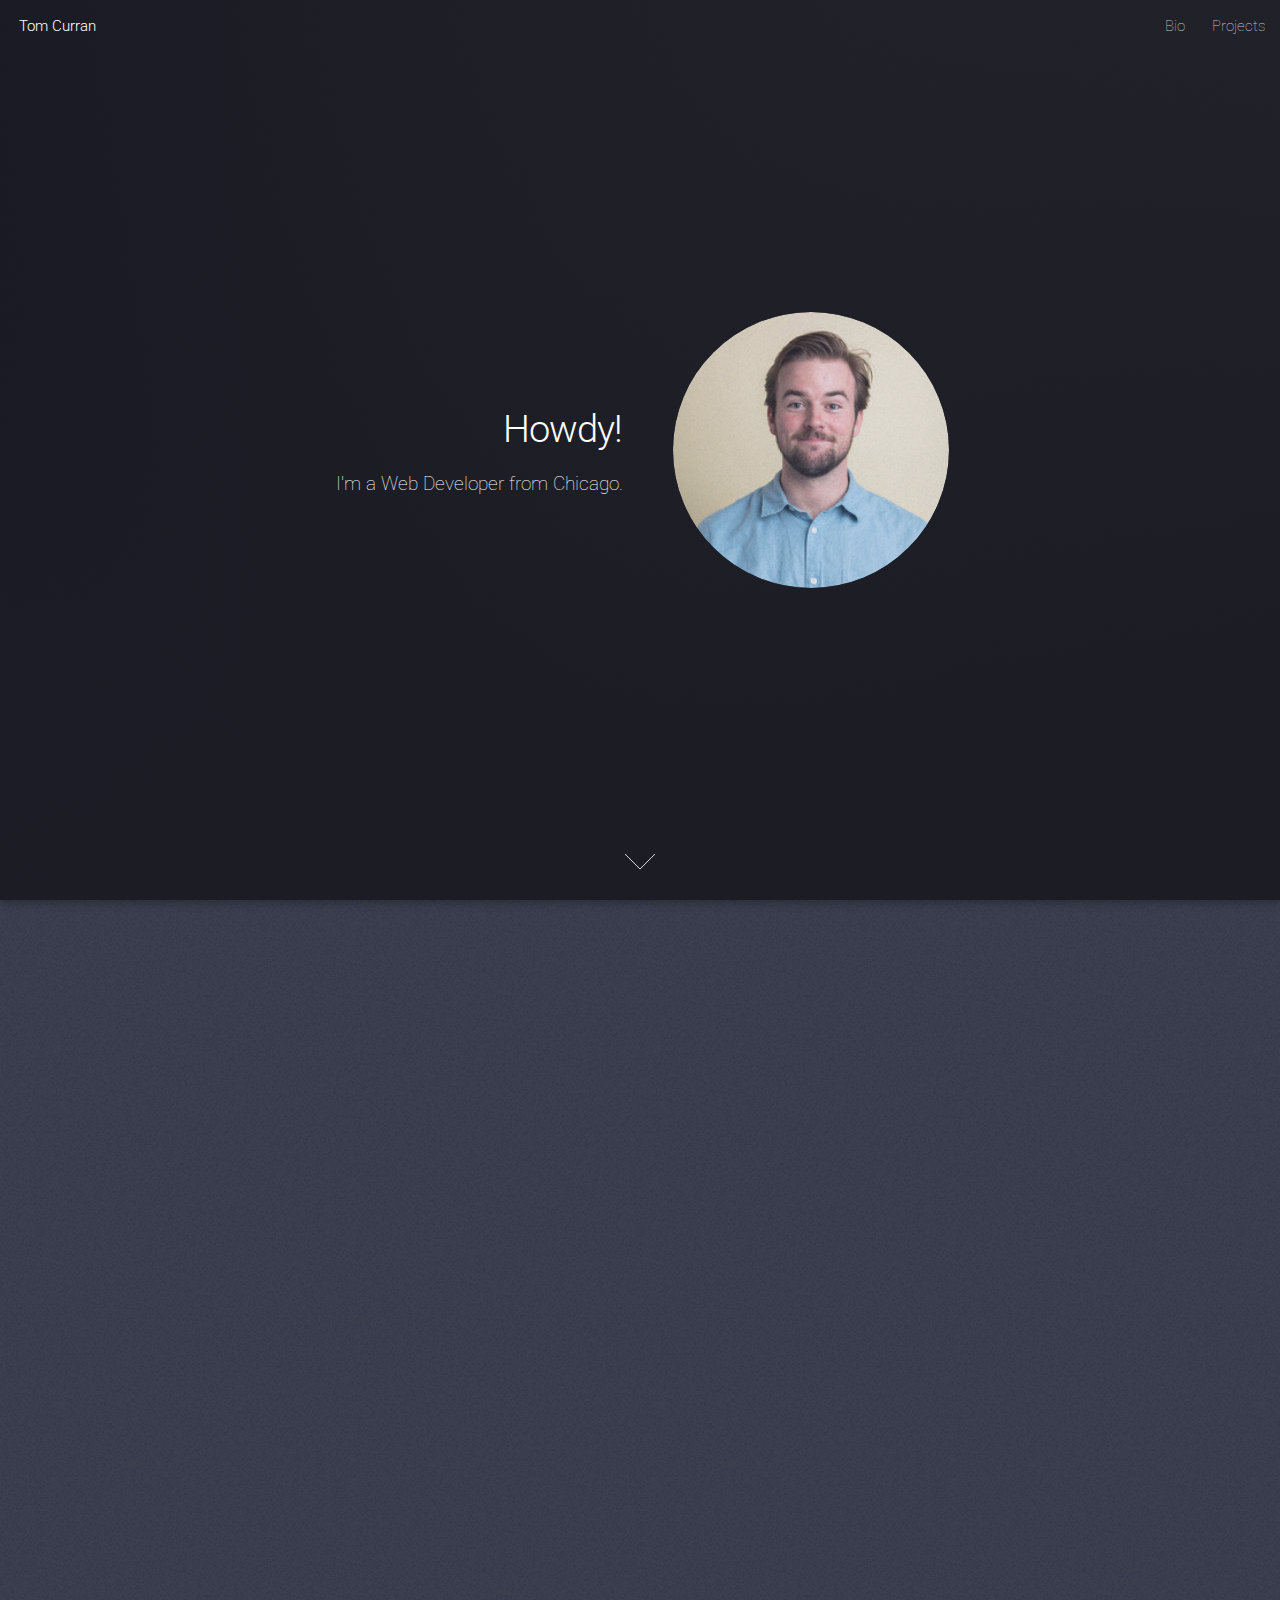
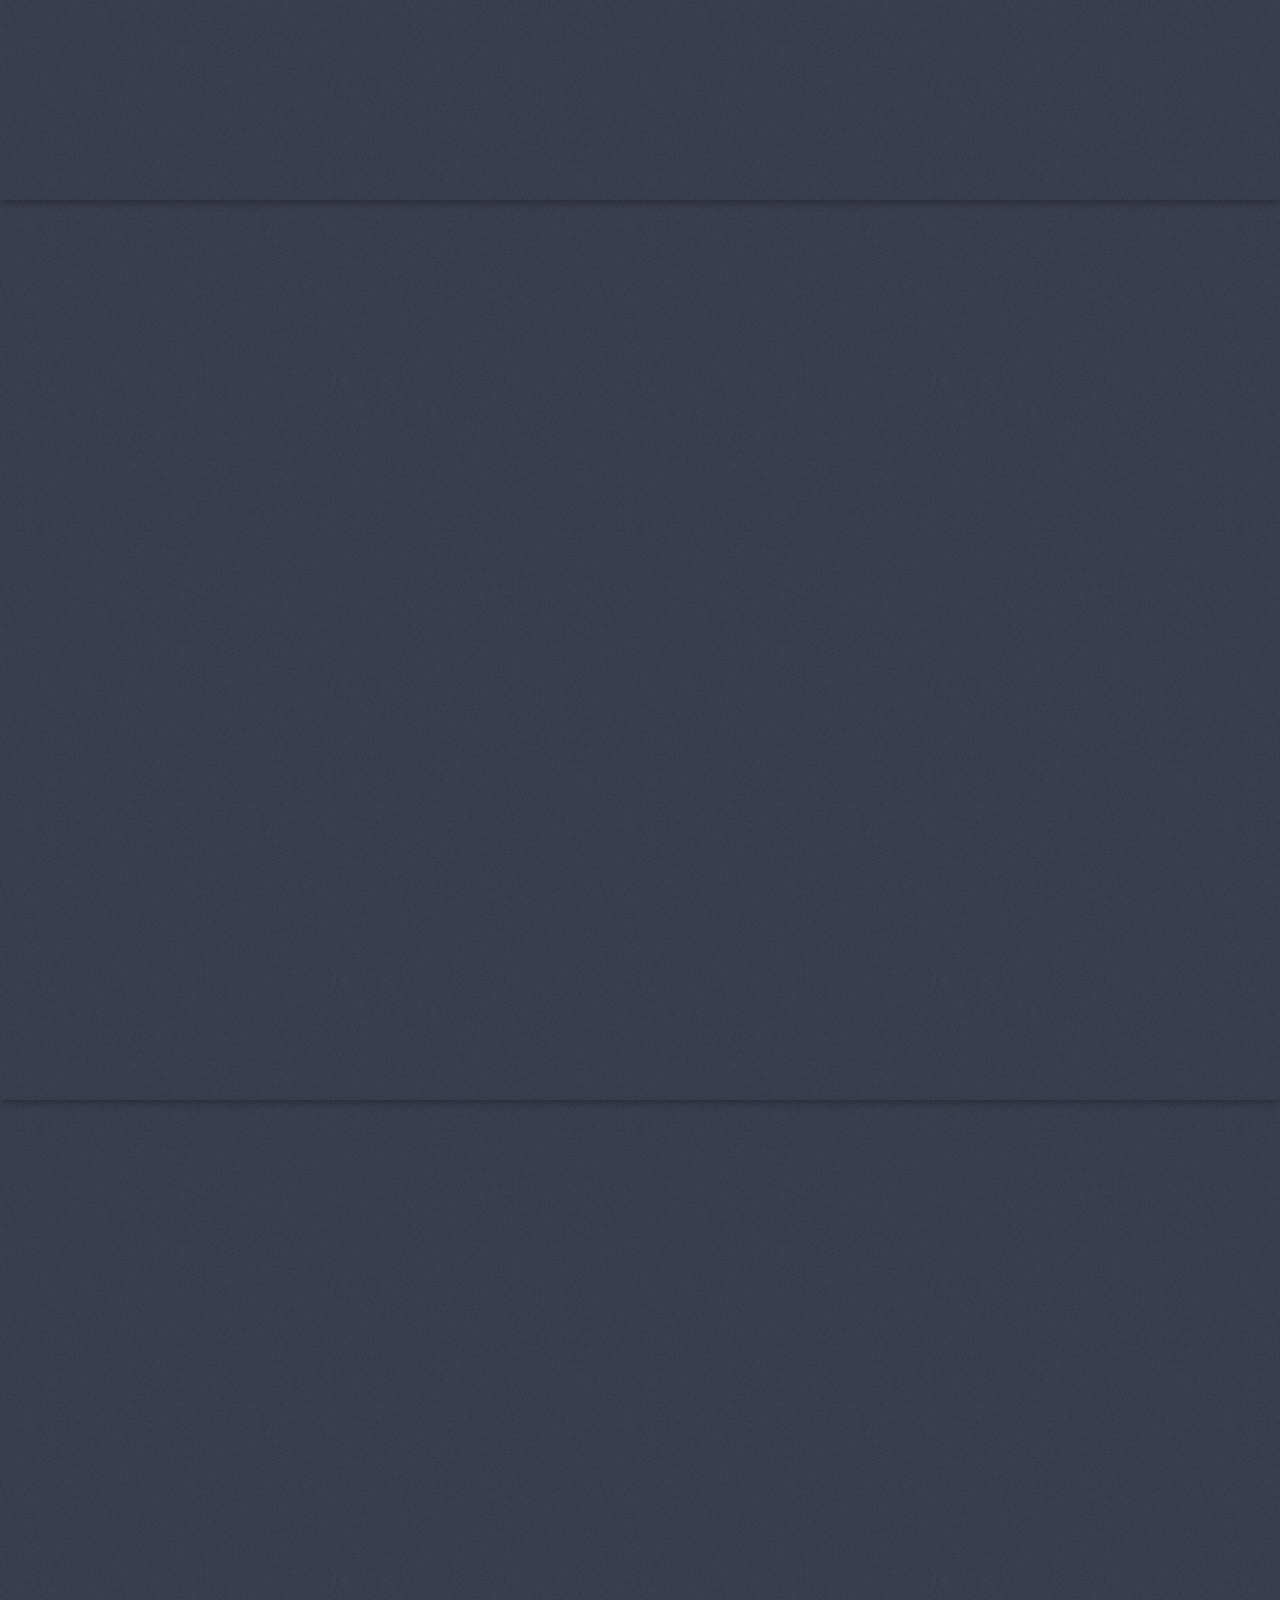
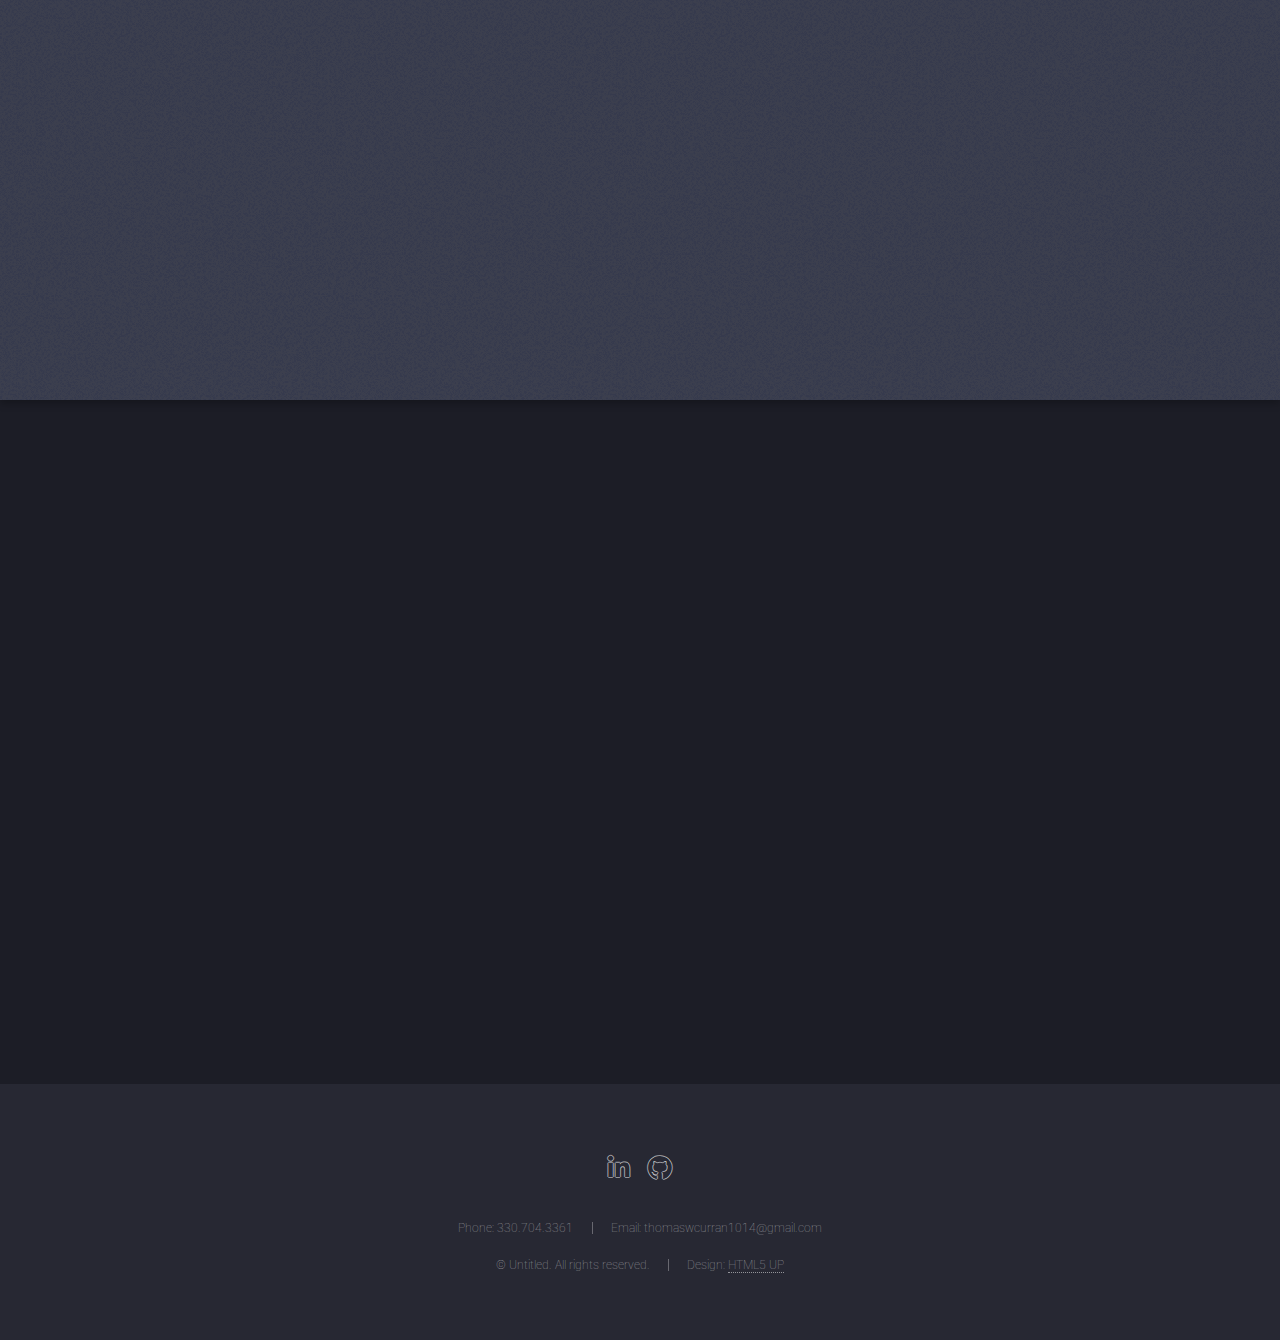
==== commit dc0ea1ca: "portfolio rough draft" ====
--- a/index.html
+++ b/index.html
@@ -59,18 +59,20 @@
 									</header>
 								</div>
 								<div class="col-4 col-12-medium">
-									<p>Feugiat accumsan lorem eu ac lorem amet sed accumsan donec.
-									Blandit orci porttitor semper. Arcu phasellus tortor enim mi
-									nisi praesent dolor adipiscing. Integer mi sed nascetur cep aliquet
-									augue varius tempus lobortis porttitor accumsan consequat
-									adipiscing lorem dolor.</p>
+                  <h4>Stack</h4>
+									<ul>
+                    <li>Ruby</li>         
+                    <li>Rails</li>         
+                    <li>Node.js</li>         
+                    <li>Vue.js</li>         
+                    <li>Express</li>         
+                    <li>CSS</li>         
+                    <li>SASS</li>         
+                    <li>HTML</li>         
+                  </ul>
 								</div>
 								<div class="col-4 col-12-medium">
-									<p>Morbi enim nascetur et placerat lorem sed iaculis neque ante
-									adipiscing adipiscing metus massa. Blandit orci porttitor semper.
-									Arcu phasellus tortor enim mi mi nisi praesent adipiscing. Integer
-									mi sed nascetur cep aliquet augue varius tempus. Feugiat lorem
-									ipsum dolor nullam.</p>
+									<p>The lessons I’ve learned so far from coding have improved my effectiveness, communication, and general thought process in day to day life. I can’t wait to keep adding to my skills and bring them to a company where I can grow, contribute, and expand in this field.</p>
 								</div>
 							</div>
 						</div>
@@ -111,77 +113,52 @@
 				<section id="four" class="wrapper style1 special fade-up">
 					<div class="container">
 						<header class="major">
-							<h2>Accumsan sed tempus adipiscing blandit</h2>
-							<p>Iaculis ac volutpat vis non enim gravida nisi faucibus posuere arcu consequat</p>
+							<h2>Projects</h2>
+							<p>During bootcamp we completed three unique projects. For two projects this involved brainstorming and pitching app ideas to the cohort, then breaking into small groups and working together on one idea. We worked independently on our final capstone projects.</p>
 						</header>
 						<div class="box alt">
 							<div class="row gtr-uniform">
 								<section class="col-4 col-6-medium col-12-xsmall">
-									<span class="icon solid alt major fa-chart-area"></span>
-									<h3>Ipsum sed commodo</h3>
-									<p>Feugiat accumsan lorem eu ac lorem amet accumsan donec. Blandit orci porttitor.</p>
+									<span class="icon solid alt major fa-mountain"></span>
+									<h3>Boulder Budz</h3>
+									<p>Stack Overflow for climbers</p>
+                  <ul class="actions special">
+                    <li><a href="#" class="button">More Info</a></li>
+                  </ul>
 								</section>
 								<section class="col-4 col-6-medium col-12-xsmall">
-									<span class="icon solid alt major fa-comment"></span>
-									<h3>Eleifend lorem ornare</h3>
-									<p>Feugiat accumsan lorem eu ac lorem amet accumsan donec. Blandit orci porttitor.</p>
+									<span class="icon solid alt major fa-poo"></span>
+									<h3>Full Measure</h3>
+									<p>Community watchdog app that allows users to report location of "malfeasance" and attach images. </p>
+
+                  <ul class="actions special">
+                    <li><a href="#" class="button">More Info</a></li>
+                  </ul>
 								</section>
 								<section class="col-4 col-6-medium col-12-xsmall">
-									<span class="icon solid alt major fa-flask"></span>
-									<h3>Cubilia cep lobortis</h3>
-									<p>Feugiat accumsan lorem eu ac lorem amet accumsan donec. Blandit orci porttitor.</p>
+									<span class="icon solid alt major fa-calendar-check"></span>
+									<h3>Froyo</h3>
+									<p>Scheduling app that sets buffer times on scheduled events and prohibits ability to double book.</p>
+                  <ul class="actions special">
+                    <li><a href="#" class="button">More Info</a></li>
+                  </ul>
 								</section>
-								<section class="col-4 col-6-medium col-12-xsmall">
-									<span class="icon solid alt major fa-paper-plane"></span>
-									<h3>Non semper interdum</h3>
-									<p>Feugiat accumsan lorem eu ac lorem amet accumsan donec. Blandit orci porttitor.</p>
-								</section>
-								<section class="col-4 col-6-medium col-12-xsmall">
-									<span class="icon solid alt major fa-file"></span>
-									<h3>Odio laoreet accumsan</h3>
-									<p>Feugiat accumsan lorem eu ac lorem amet accumsan donec. Blandit orci porttitor.</p>
-								</section>
-								<section class="col-4 col-6-medium col-12-xsmall">
-									<span class="icon solid alt major fa-lock"></span>
-									<h3>Massa arcu accumsan</h3>
-									<p>Feugiat accumsan lorem eu ac lorem amet accumsan donec. Blandit orci porttitor.</p>
-								</section>
+								
 							</div>
 						</div>
-						<footer class="major">
-							<ul class="actions special">
-								<li><a href="#" class="button">Magna sed feugiat</a></li>
-							</ul>
-						</footer>
-					</div>
-				</section>
-
-			<!-- Five -->
-				<section id="five" class="wrapper style2 special fade">
-					<div class="container">
-						<header>
-							<h2>Magna faucibus lorem diam</h2>
-							<p>Ante metus praesent faucibus ante integer id accumsan eleifend</p>
-						</header>
-						<form method="post" action="#" class="cta">
-							<div class="row gtr-uniform gtr-50">
-								<div class="col-8 col-12-xsmall"><input type="email" name="email" id="email" placeholder="Your Email Address" /></div>
-								<div class="col-4 col-12-xsmall"><input type="submit" value="Get Started" class="fit primary" /></div>
-							</div>
-						</form>
 					</div>
 				</section>
 
 			<!-- Footer -->
 				<footer id="footer">
 					<ul class="icons">
-						<li><a href="#" class="icon brands alt fa-twitter"><span class="label">Twitter</span></a></li>
-						<li><a href="#" class="icon brands alt fa-facebook-f"><span class="label">Facebook</span></a></li>
-						<li><a href="#" class="icon brands alt fa-linkedin-in"><span class="label">LinkedIn</span></a></li>
-						<li><a href="#" class="icon brands alt fa-instagram"><span class="label">Instagram</span></a></li>
-						<li><a href="#" class="icon brands alt fa-github"><span class="label">GitHub</span></a></li>
-						<li><a href="#" class="icon solid alt fa-envelope"><span class="label">Email</span></a></li>
+						<li><a href="https://www.linkedin.com/in/twcurran/" class="icon brands alt fa-linkedin-in"><span class="label">LinkedIn</span></a></li>
+						<li><a href="https://github.com/tommy3wood" class="icon brands alt fa-github"><span class="label">GitHub</span></a></li>
+						<!-- <li><a href="thomaswcurran1014@gmail.com" class="icon solid alt fa-envelope"><span class="label">Email</span></a></li> -->
 					</ul>
+          <ul class="copyright">
+            <li>Phone: 330.704.3361</li><li>Email: thomaswcurran1014@gmail.com</a></li>
+          </ul>
 					<ul class="copyright">
 						<li>&copy; Untitled. All rights reserved.</li><li>Design: <a href="http://html5up.net">HTML5 UP</a></li>
 					</ul>
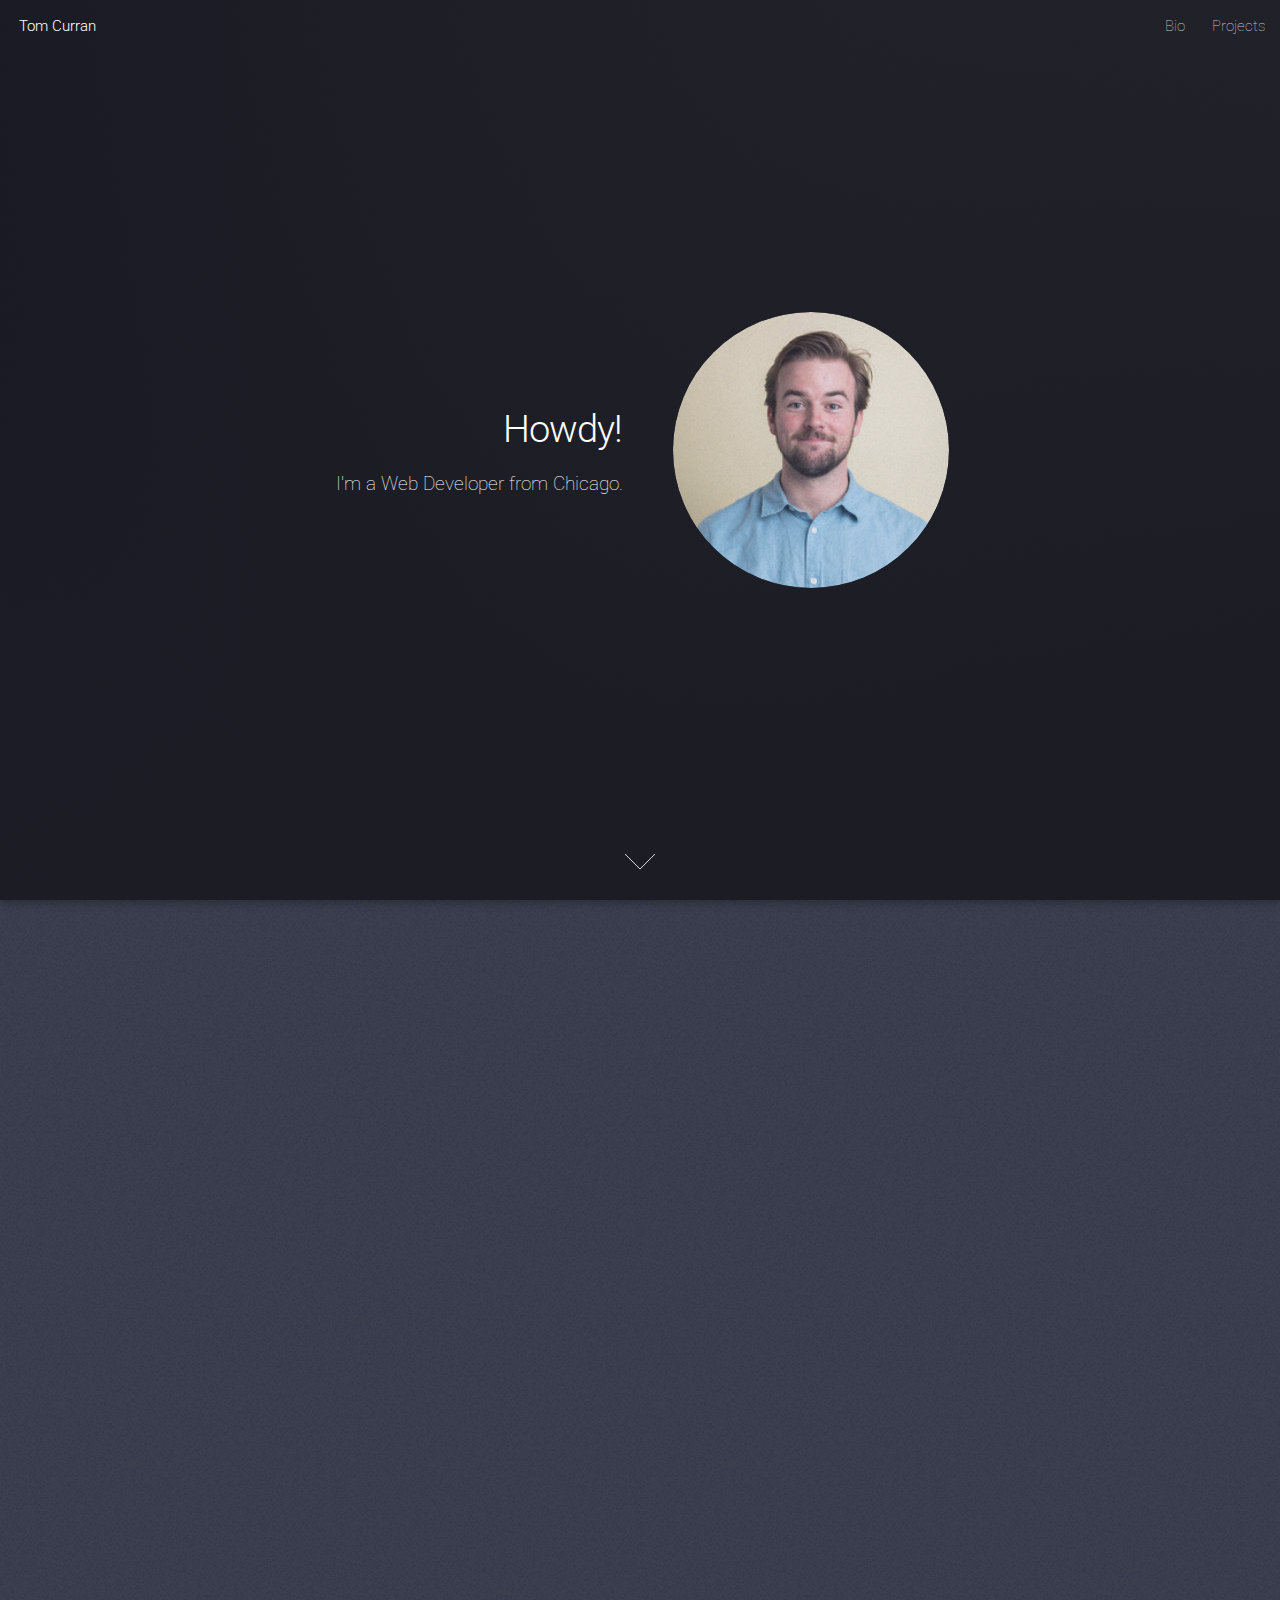
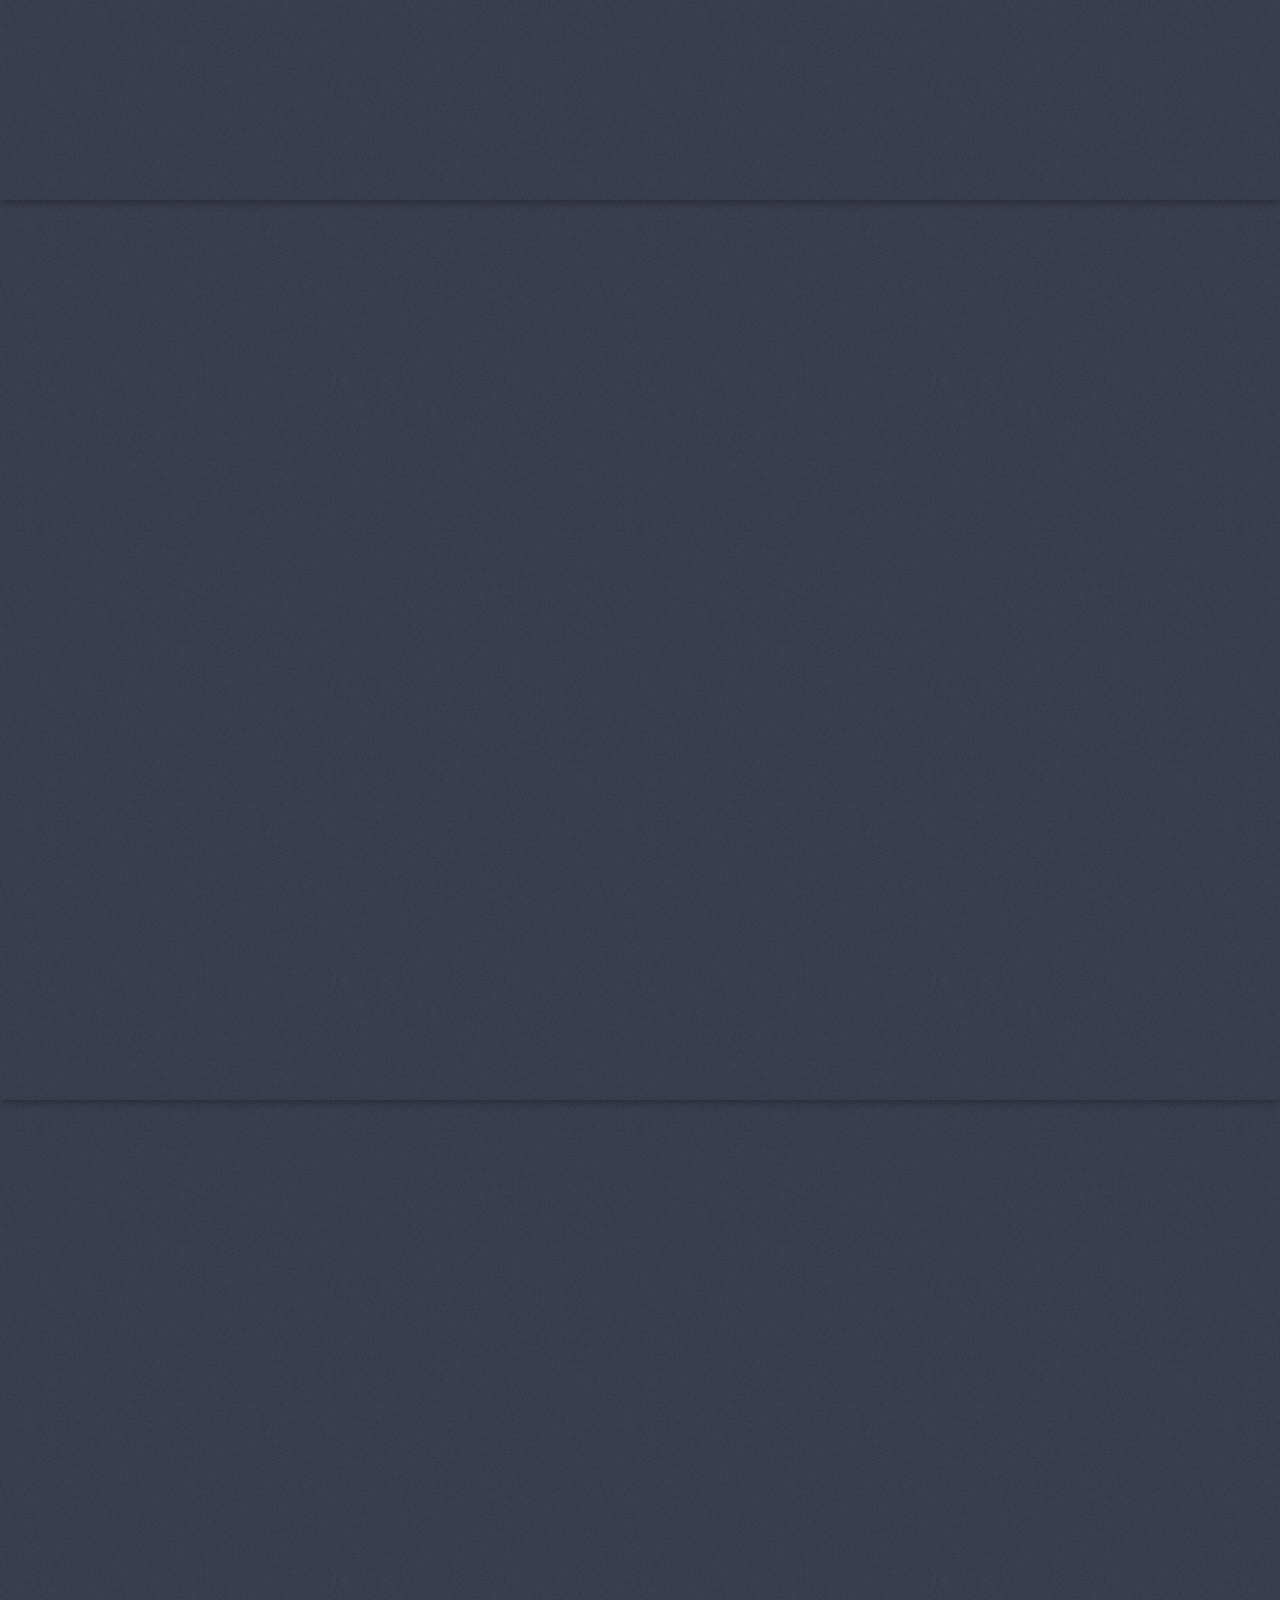
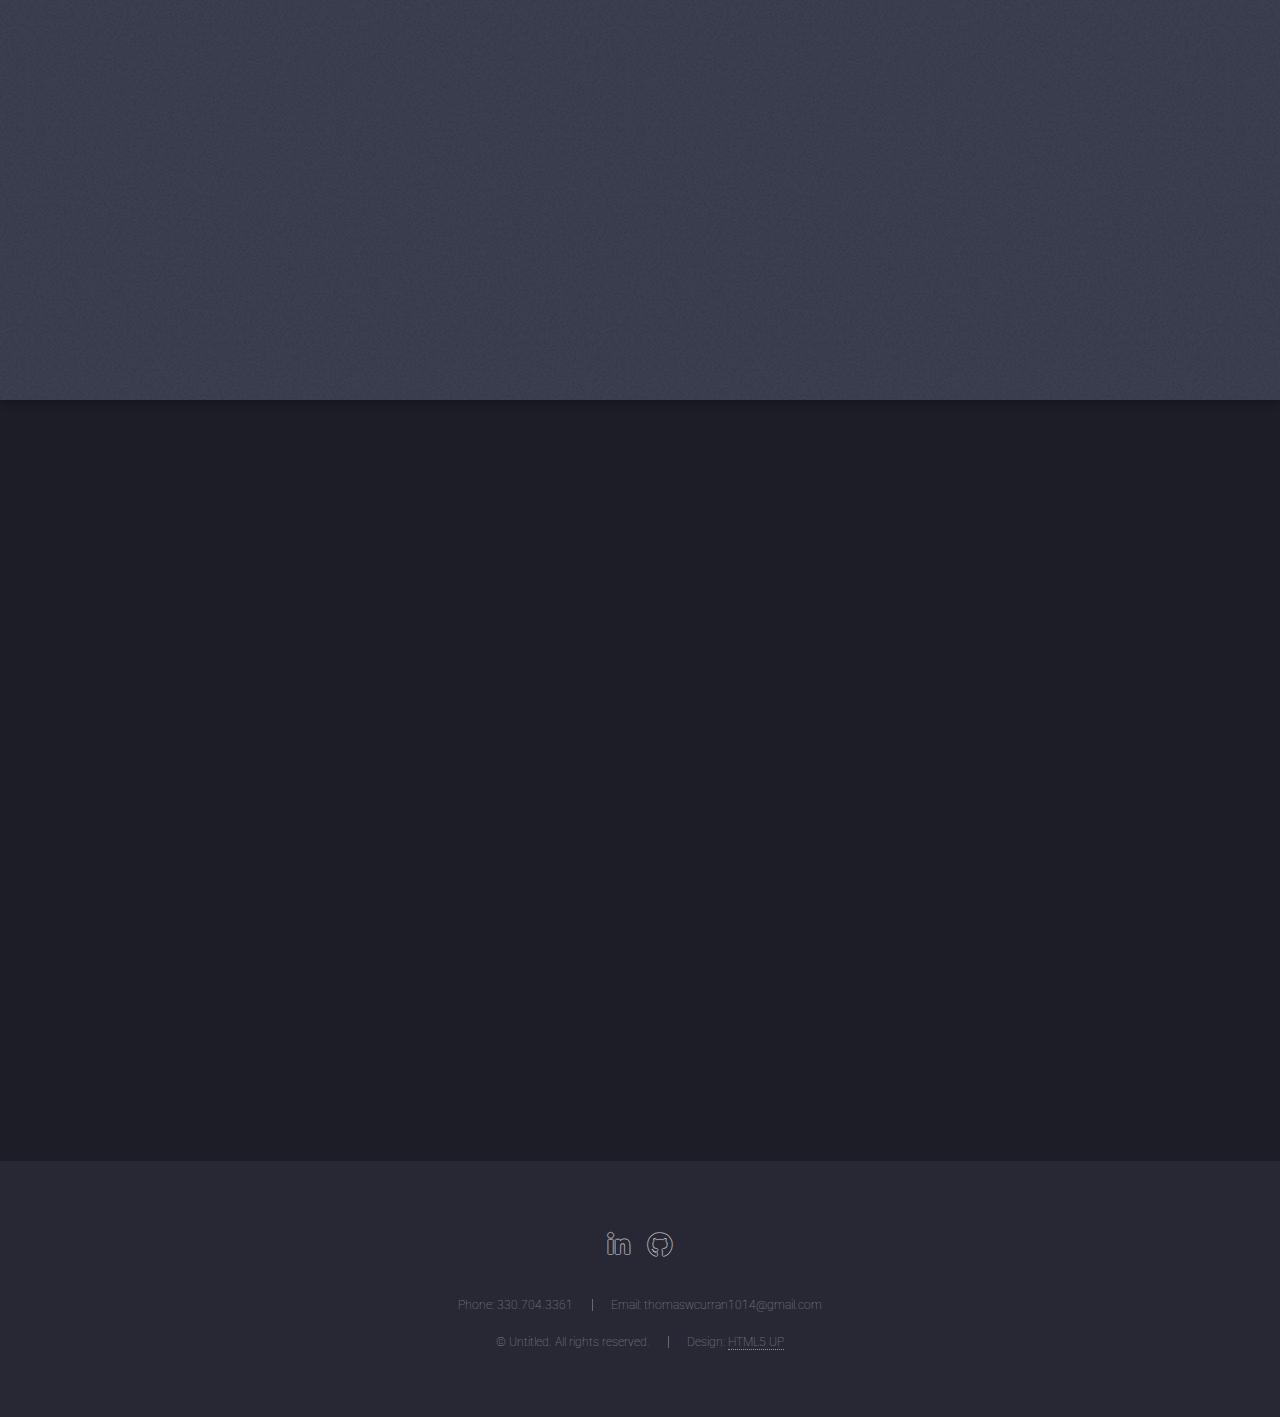
==== commit 3941e8d5: "project pages" ====
--- a/index.html
+++ b/index.html
@@ -24,9 +24,9 @@
 							<li>
 								<a href="#">Projects</a>
 								<ul>
-									<li><a href="left-sidebar.html">Capstone</a></li>
-									<li><a href="right-sidebar.html">Group Project 1</a></li>
-									<li><a href="no-sidebar.html">Group Project 2</a></li>
+									<li><a href="boulder-budz.html">Boulder Budz</a></li>
+									<li><a href="full-measure.html">Full Measure</a></li>
+									<li><a href="froyo.html">Froyo</a></li>
 								</ul>
 							</li>
 						</ul>
@@ -88,7 +88,7 @@
 							<h2>Outdoorsman</h2>
 							<p>Climber | Runner</p>
 						</header>
-						<p>If I'm not working on a project or venturing down a new learning path then the odds are I'm out getting some fresh air. I love climbing, running, and getting out with my dog. Don't get me wrong I play video games and watch a lot of movies, but getting outside helps keep me fresh and stay in the right headspace.</p>
+						<p>If I'm not working on a project or venturing down a new learning path then the odds are I'm out getting some fresh air. I love climbing, running, and spending time outside with my dog. Don't get me wrong I play video games and watch a lot of movies, but being outside helps keep me ground and in the right headspace.</p>
 					</div>
 					<a href="#three" class="goto-next scrolly">Next</a>
 				</section>
@@ -102,9 +102,6 @@
 							<p>My Son, Moon, and Stars</p>
 						</header>
 						<p>My fiance and I adopted Tucker in December 2018 and our worlds have revolved around him ever since. He's a Viszla-Pit mix and he transforms from sweet cuddly lapdog into a squirrel chasing maniac as soon as we clip the leash on.</p>
-<!-- 						<ul class="actions">
-							<li><a href="#" class="button">Learn More about Tucker</a></li>
-						</ul> -->
 					</div>
 					<a href="#four" class="goto-next scrolly">Next</a>
 				</section>
@@ -114,11 +111,13 @@
 					<div class="container">
 						<header class="major">
 							<h2>Projects</h2>
-							<p>During bootcamp we completed three unique projects. For two projects this involved brainstorming and pitching app ideas to the cohort, then breaking into small groups and working together on one idea. We worked independently on our final capstone projects.</p>
+							<p>During bootcamp we completed three unique projects. For two projects this involved brainstorming and pitching app ideas to the cohort, then breaking into small groups and working together on one idea. We worked "independently" on our final capstone projects. </p>
+              <p>
+              I put independently in quotes because in my experience coding is a uniquely colllaborative process; from asking our instructor and TA's for help, to bouncing ideas off classmates, to surveying non-coders on UX concerns. It would be disengenious to claim I created my final capstone project on my own.</p>
 						</header>
 						<div class="box alt">
 							<div class="row gtr-uniform">
-								<section class="col-4 col-6-medium col-12-xsmall">
+								<section class="col-6 col-6-medium col-12-xsmall">
 									<span class="icon solid alt major fa-mountain"></span>
 									<h3>Boulder Budz</h3>
 									<p>Stack Overflow for climbers</p>
@@ -126,7 +125,7 @@
                     <li><a href="#" class="button">More Info</a></li>
                   </ul>
 								</section>
-								<section class="col-4 col-6-medium col-12-xsmall">
+								<section class="col-6 col-6-medium col-12-xsmall">
 									<span class="icon solid alt major fa-poo"></span>
 									<h3>Full Measure</h3>
 									<p>Community watchdog app that allows users to report location of "malfeasance" and attach images. </p>
@@ -135,14 +134,18 @@
                     <li><a href="#" class="button">More Info</a></li>
                   </ul>
 								</section>
-								<section class="col-4 col-6-medium col-12-xsmall">
+
+                <!--revert those two sections above to col-4 when FROYO added -->
+
+
+<!-- 								<section class="col-4 col-6-medium col-12-xsmall">
 									<span class="icon solid alt major fa-calendar-check"></span>
 									<h3>Froyo</h3>
 									<p>Scheduling app that sets buffer times on scheduled events and prohibits ability to double book.</p>
                   <ul class="actions special">
                     <li><a href="#" class="button">More Info</a></li>
                   </ul>
-								</section>
+								</section> -->
 								
 							</div>
 						</div>
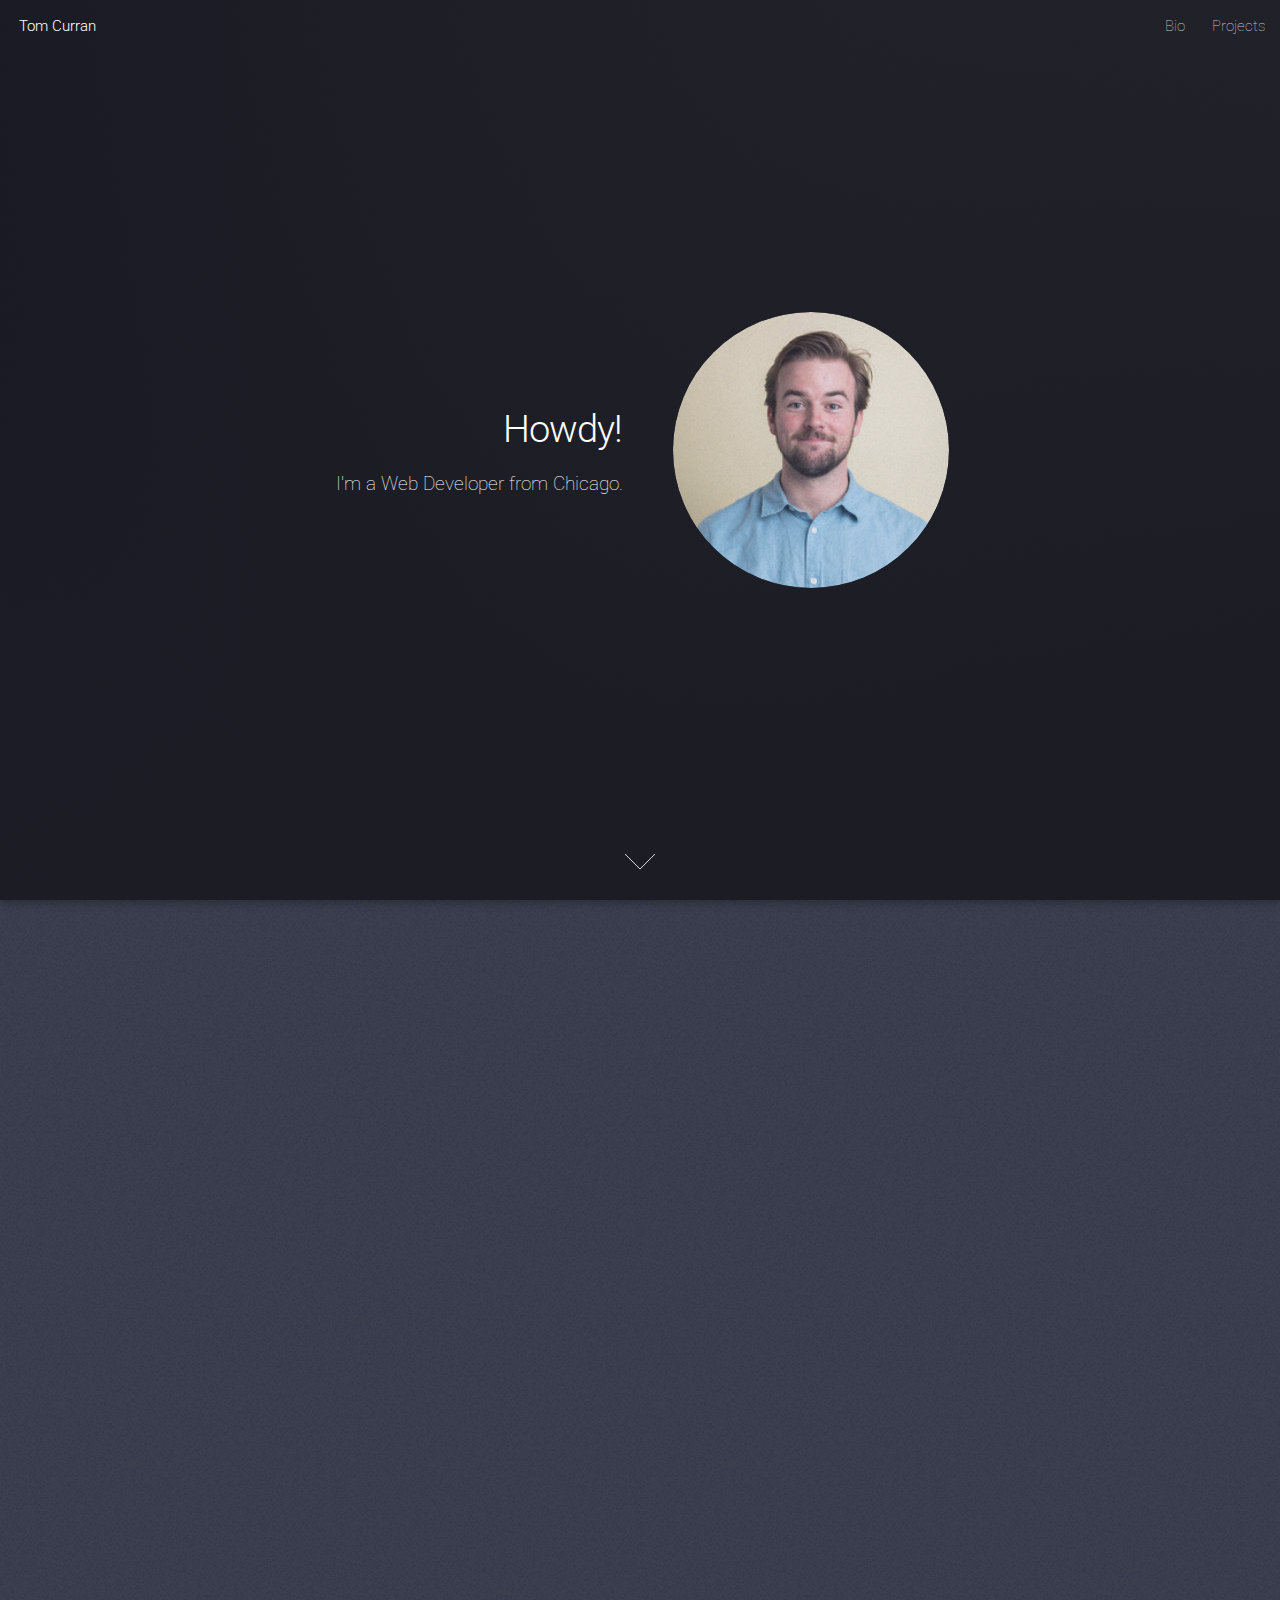
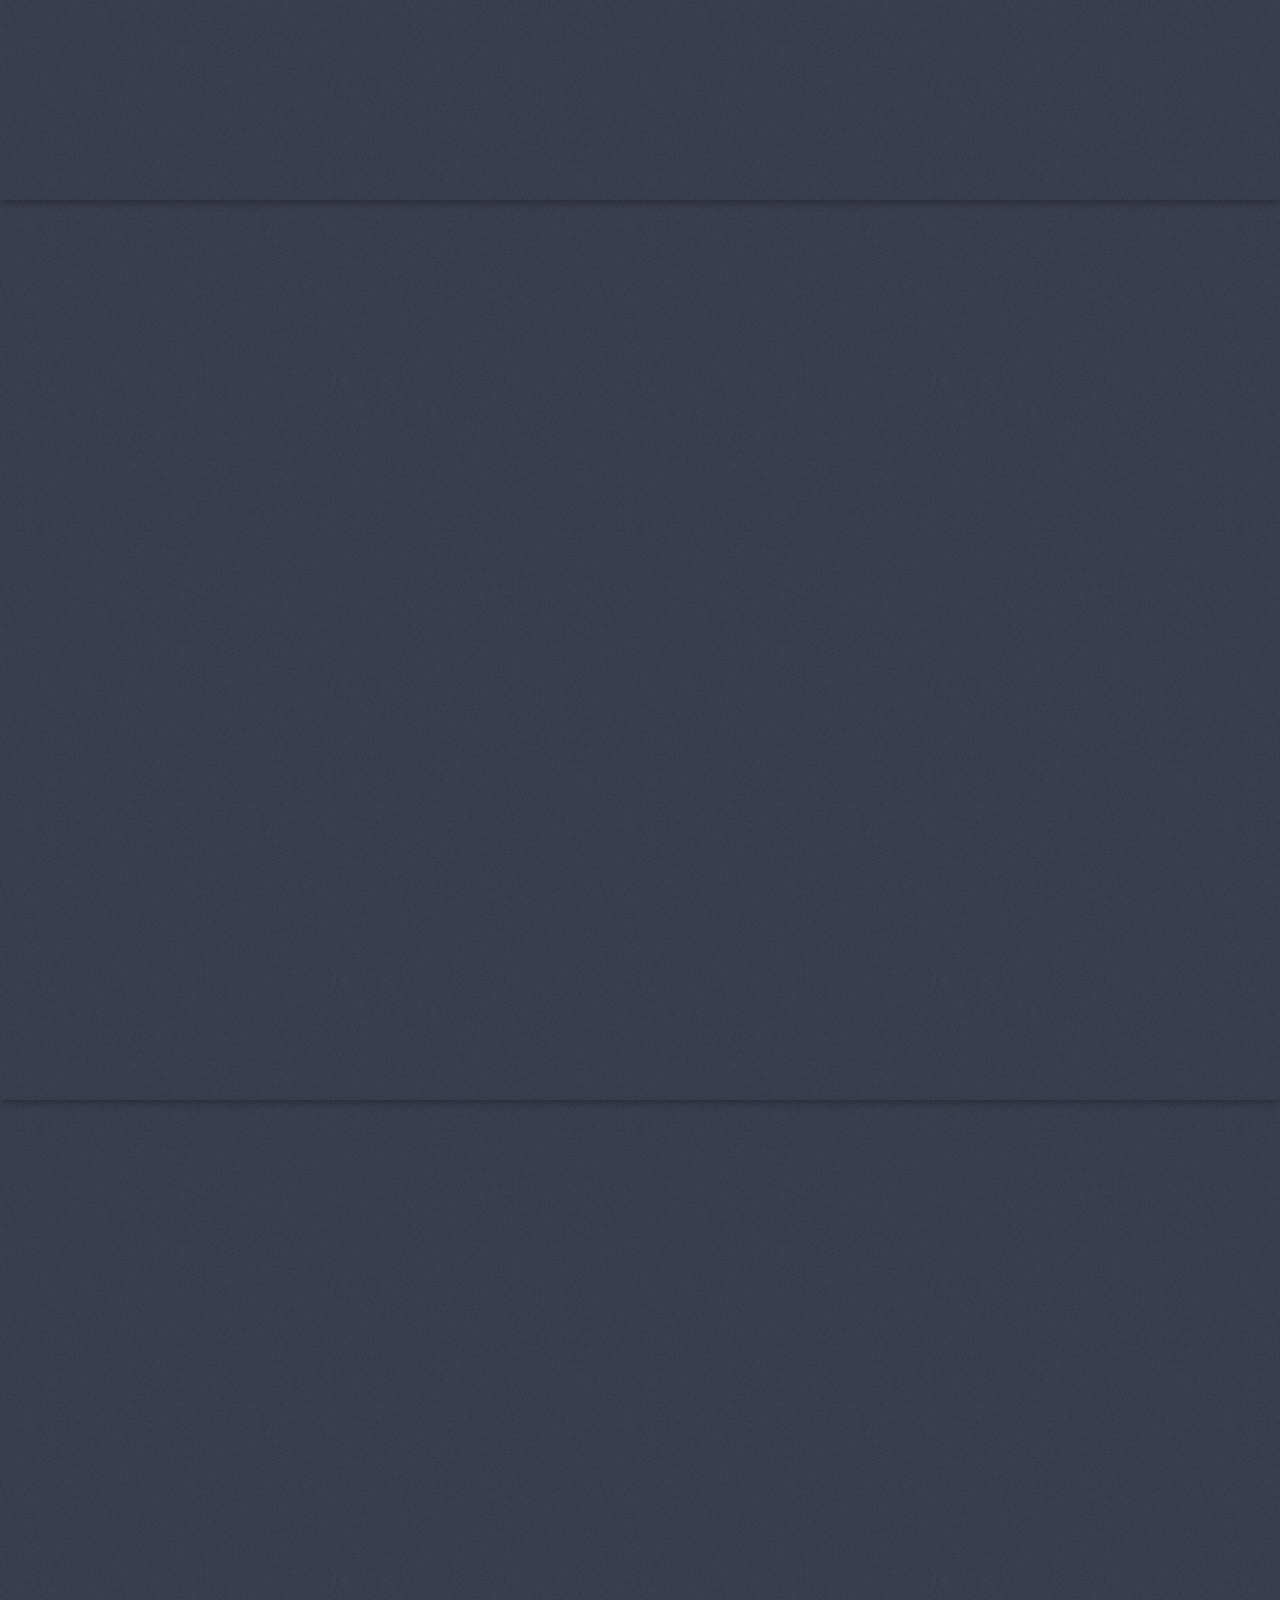
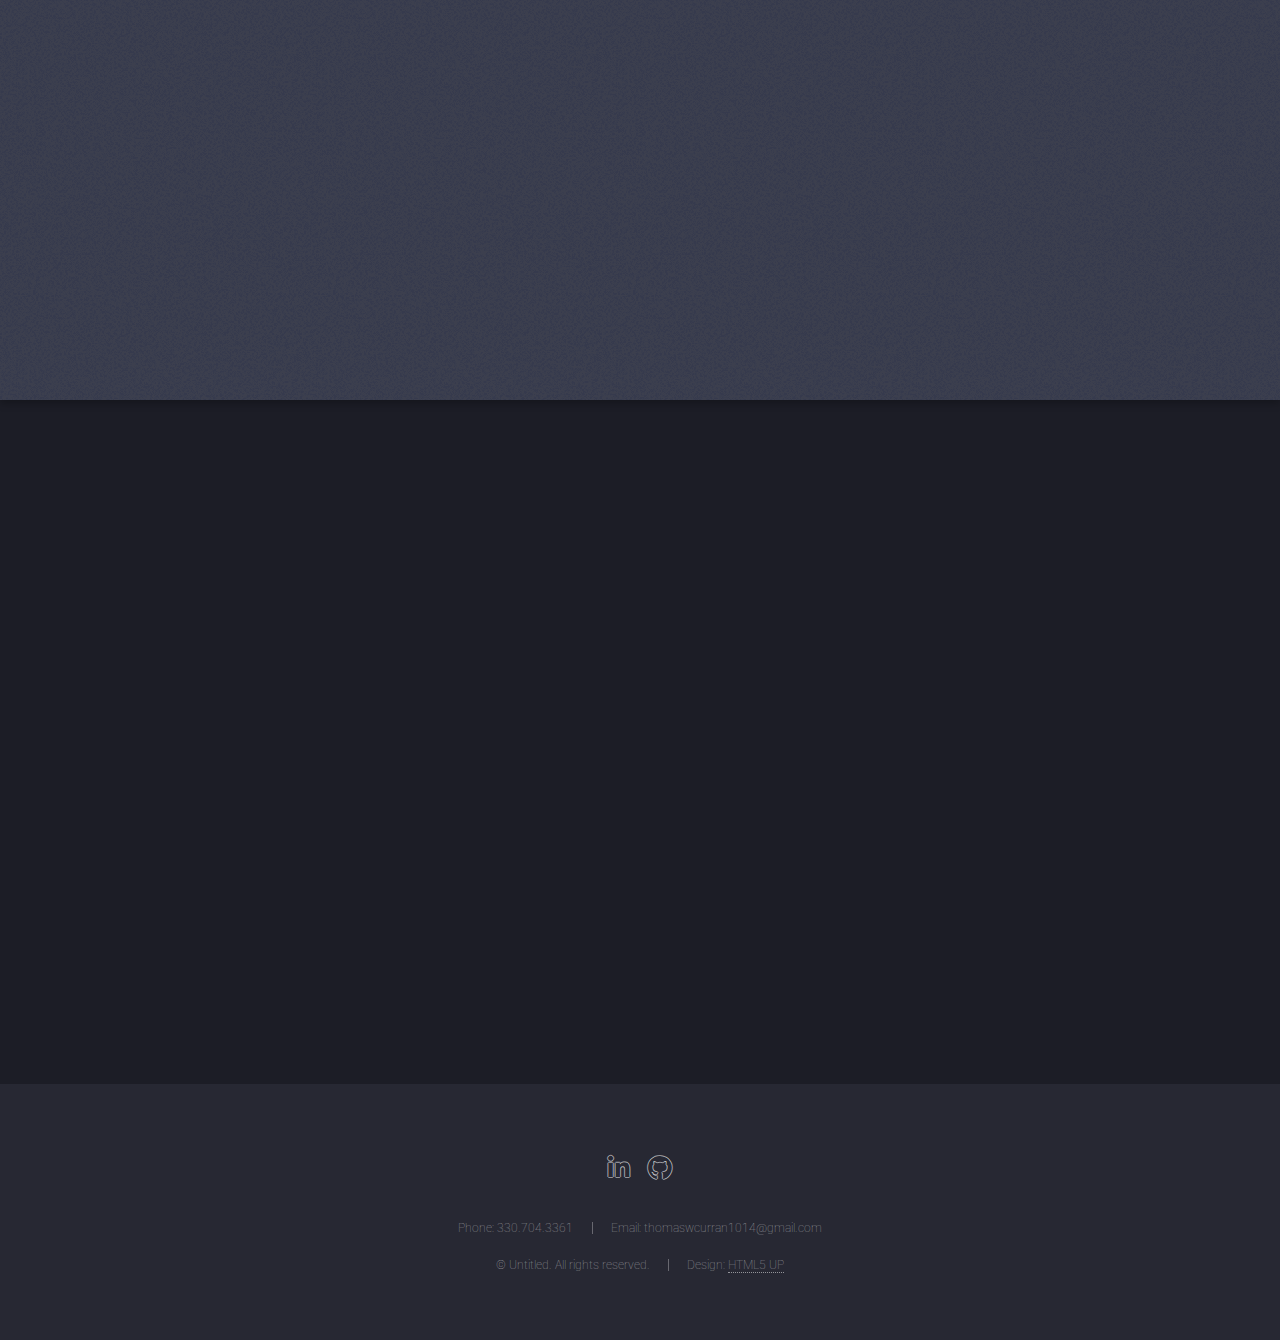
==== commit c5fa717e: "new images" ====
--- a/index.html
+++ b/index.html
@@ -26,7 +26,7 @@
 								<ul>
 									<li><a href="boulder-budz.html">Boulder Budz</a></li>
 									<li><a href="full-measure.html">Full Measure</a></li>
-									<li><a href="froyo.html">Froyo</a></li>
+									<!-- <li><a href="froyo.html">Froyo</a></li> -->
 								</ul>
 							</li>
 						</ul>
@@ -47,7 +47,7 @@
 
 			<!-- One -->
 				<section id="one" class="spotlight style1 bottom">
-					<span class="image fit main"><img src="images/img_0449.jpg" alt="" /></span>
+					<span class="image fit main"><img src="images/sunset.png" alt="" /></span>
 					<div class="content">
 						<div class="container">
 							<div class="row">
@@ -82,7 +82,7 @@
 
 			<!-- Two -->
 				<section id="two" class="spotlight style2 right">
-					<span class="image fit main"><img src="images/img_0493.jpg" alt="" /></span>
+					<span class="image fit main"><img src="images/zona.png" alt="" /></span>
 					<div class="content">
 						<header>
 							<h2>Outdoorsman</h2>
@@ -95,7 +95,7 @@
 
 			<!-- Three -->
 				<section id="three" class="spotlight style3 left">
-					<span class="image fit main bottom"><img src="images/img_5363.jpg" alt="" /></span>
+					<span class="image fit main bottom"><img src="images/tuck.png" alt="" /></span>
 					<div class="content">
 						<header>
 							<h2>Father</h2>
@@ -111,9 +111,7 @@
 					<div class="container">
 						<header class="major">
 							<h2>Projects</h2>
-							<p>During bootcamp we completed three unique projects. For two projects this involved brainstorming and pitching app ideas to the cohort, then breaking into small groups and working together on one idea. We worked "independently" on our final capstone projects. </p>
-              <p>
-              I put independently in quotes because in my experience coding is a uniquely colllaborative process; from asking our instructor and TA's for help, to bouncing ideas off classmates, to surveying non-coders on UX concerns. It would be disengenious to claim I created my final capstone project on my own.</p>
+							<p>During bootcamp we completed three unique projects. For two projects this involved brainstorming and pitching app ideas to the cohort, then breaking into small groups and working together on one idea. We worked independently on our final capstone projects. </p>
 						</header>
 						<div class="box alt">
 							<div class="row gtr-uniform">
@@ -122,7 +120,7 @@
 									<h3>Boulder Budz</h3>
 									<p>Stack Overflow for climbers</p>
                   <ul class="actions special">
-                    <li><a href="#" class="button">More Info</a></li>
+                    <li><a href="boulder-budz.html" class="button">More Info</a></li>
                   </ul>
 								</section>
 								<section class="col-6 col-6-medium col-12-xsmall">
@@ -131,7 +129,7 @@
 									<p>Community watchdog app that allows users to report location of "malfeasance" and attach images. </p>
 
                   <ul class="actions special">
-                    <li><a href="#" class="button">More Info</a></li>
+                    <li><a href="full-measure.html" class="button">More Info</a></li>
                   </ul>
 								</section>
 
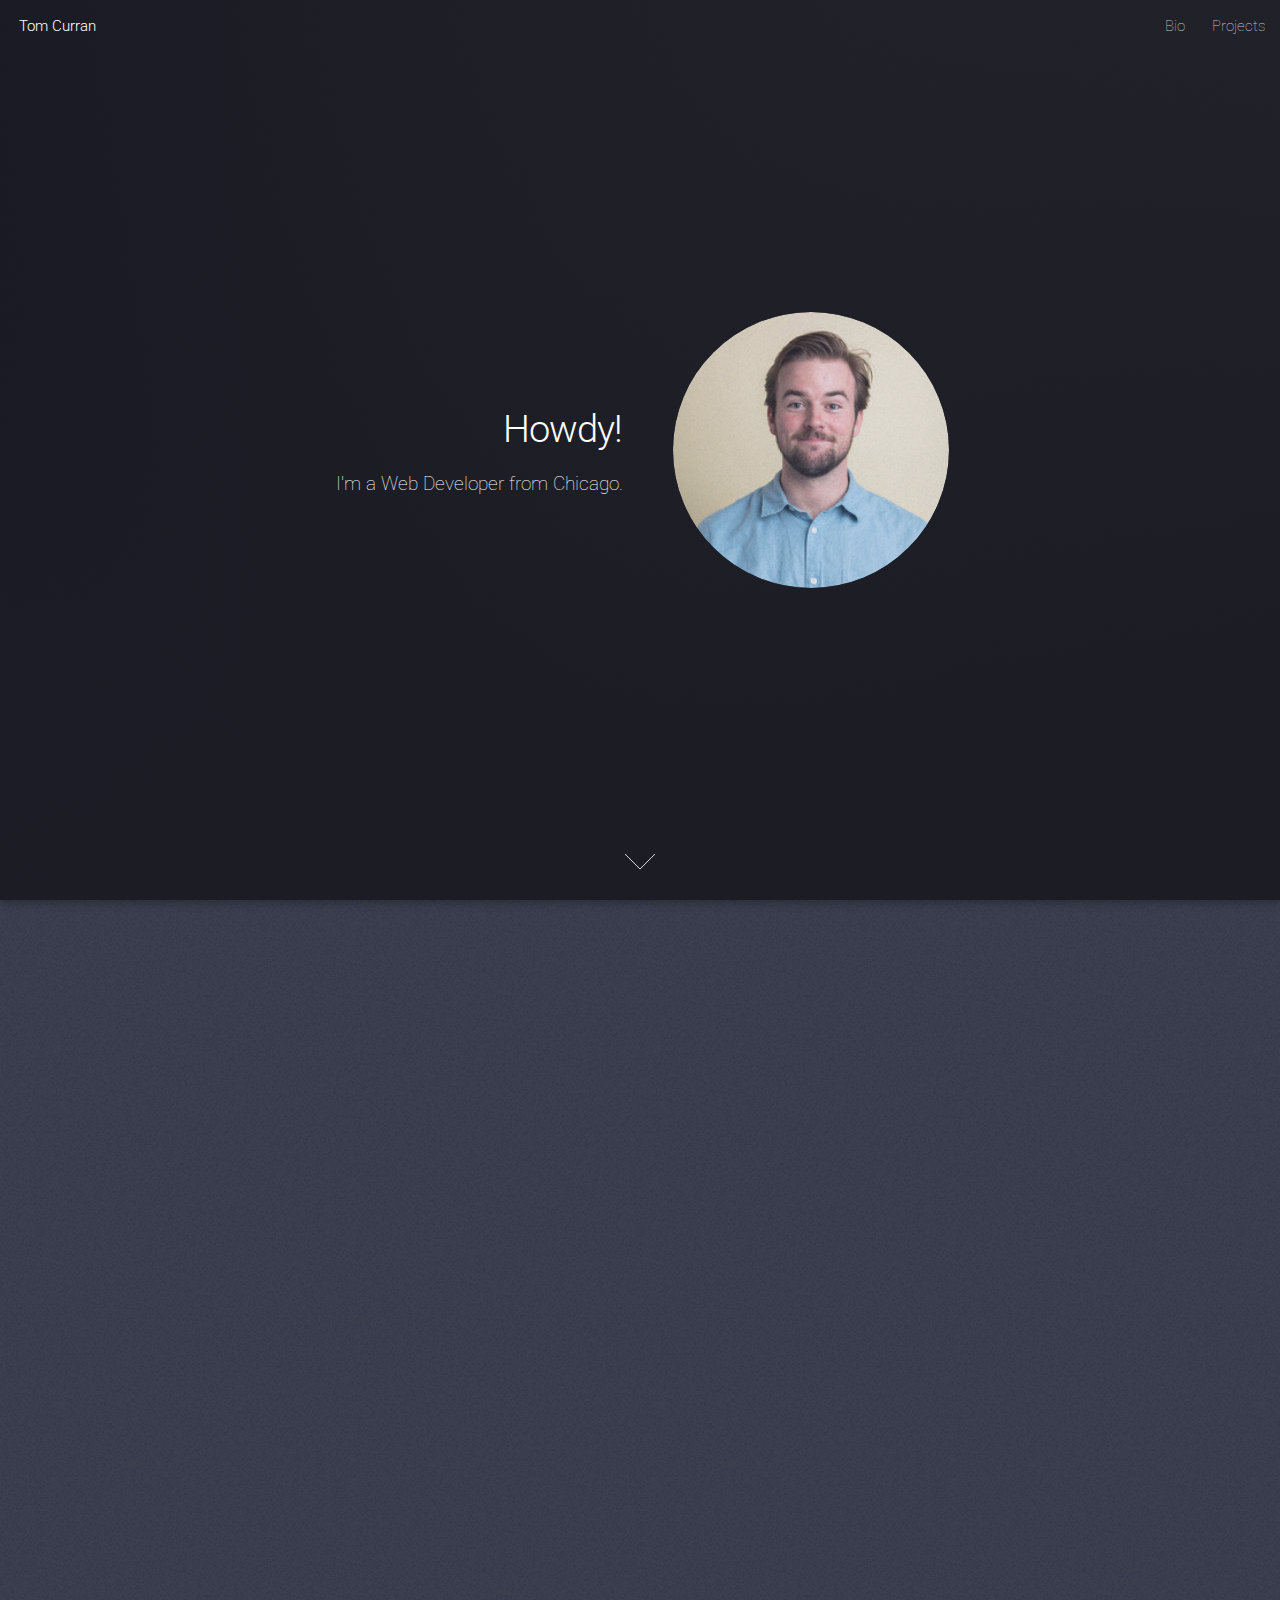
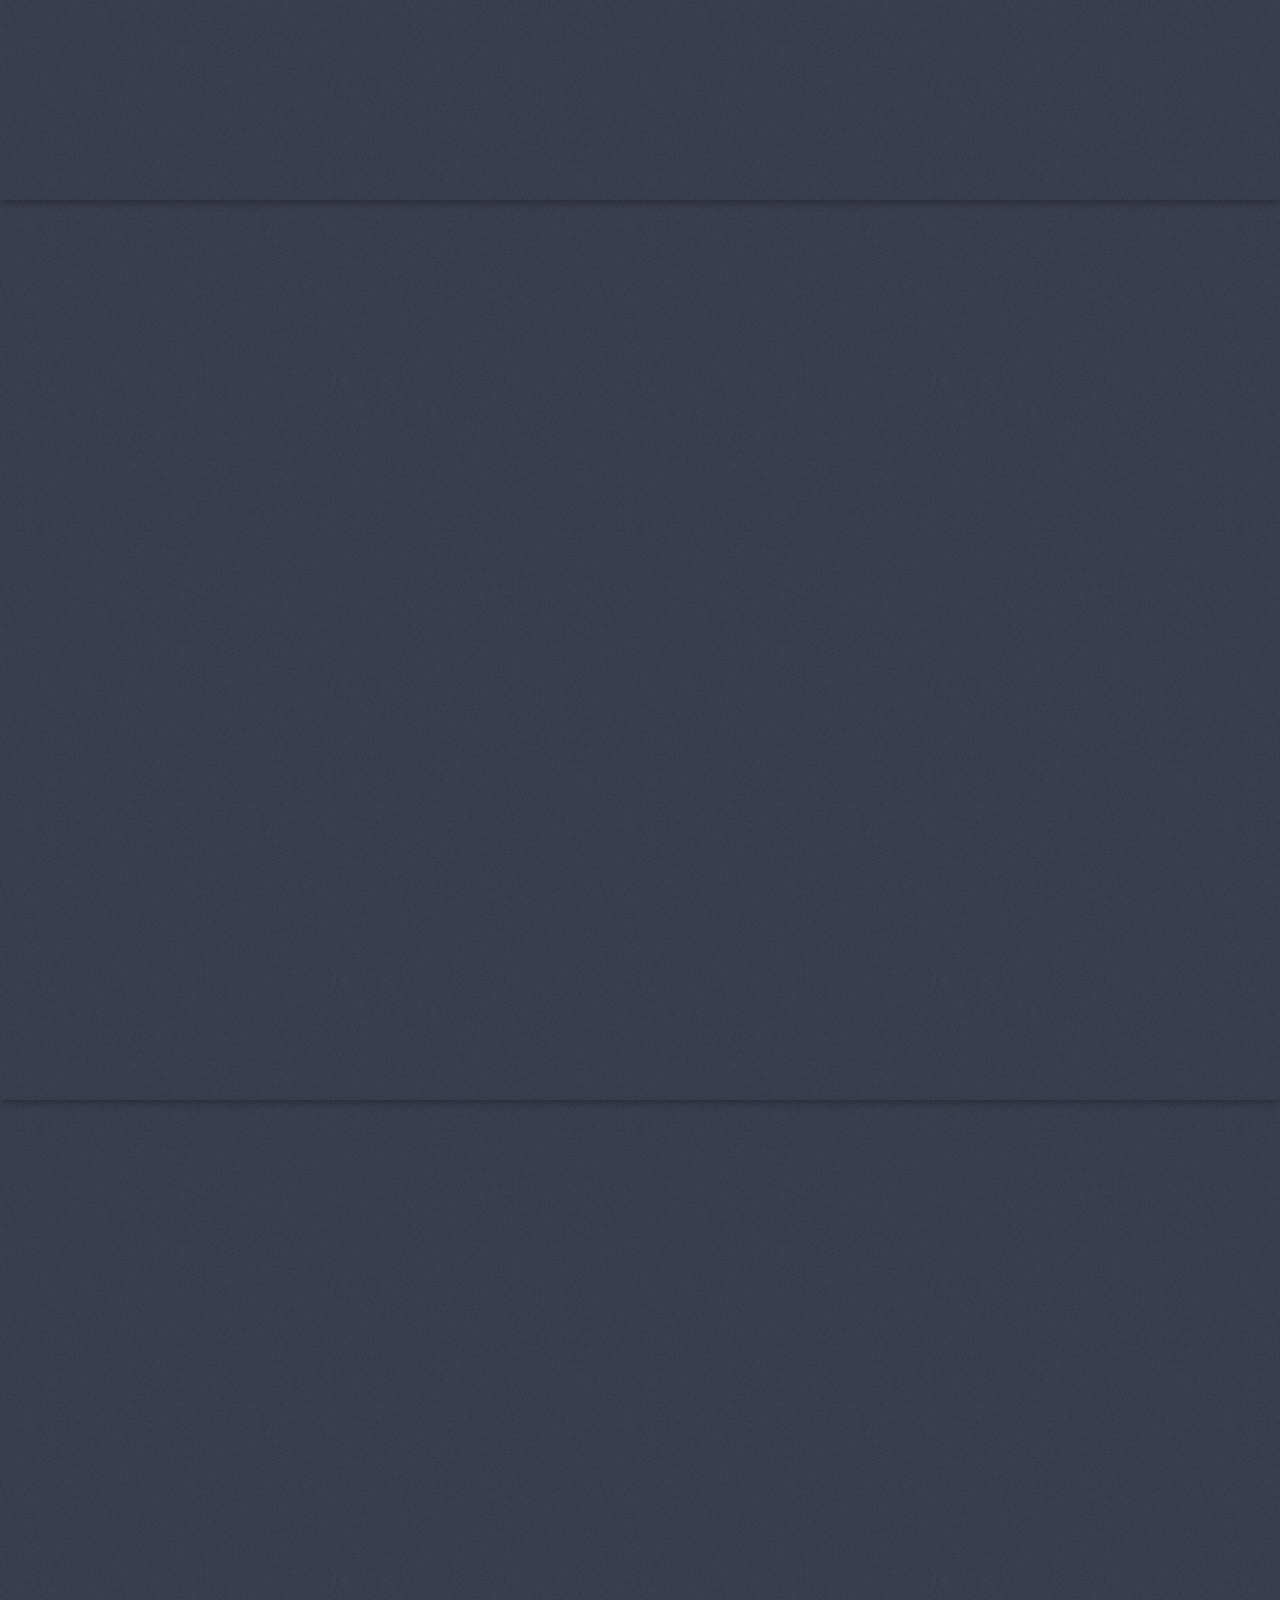
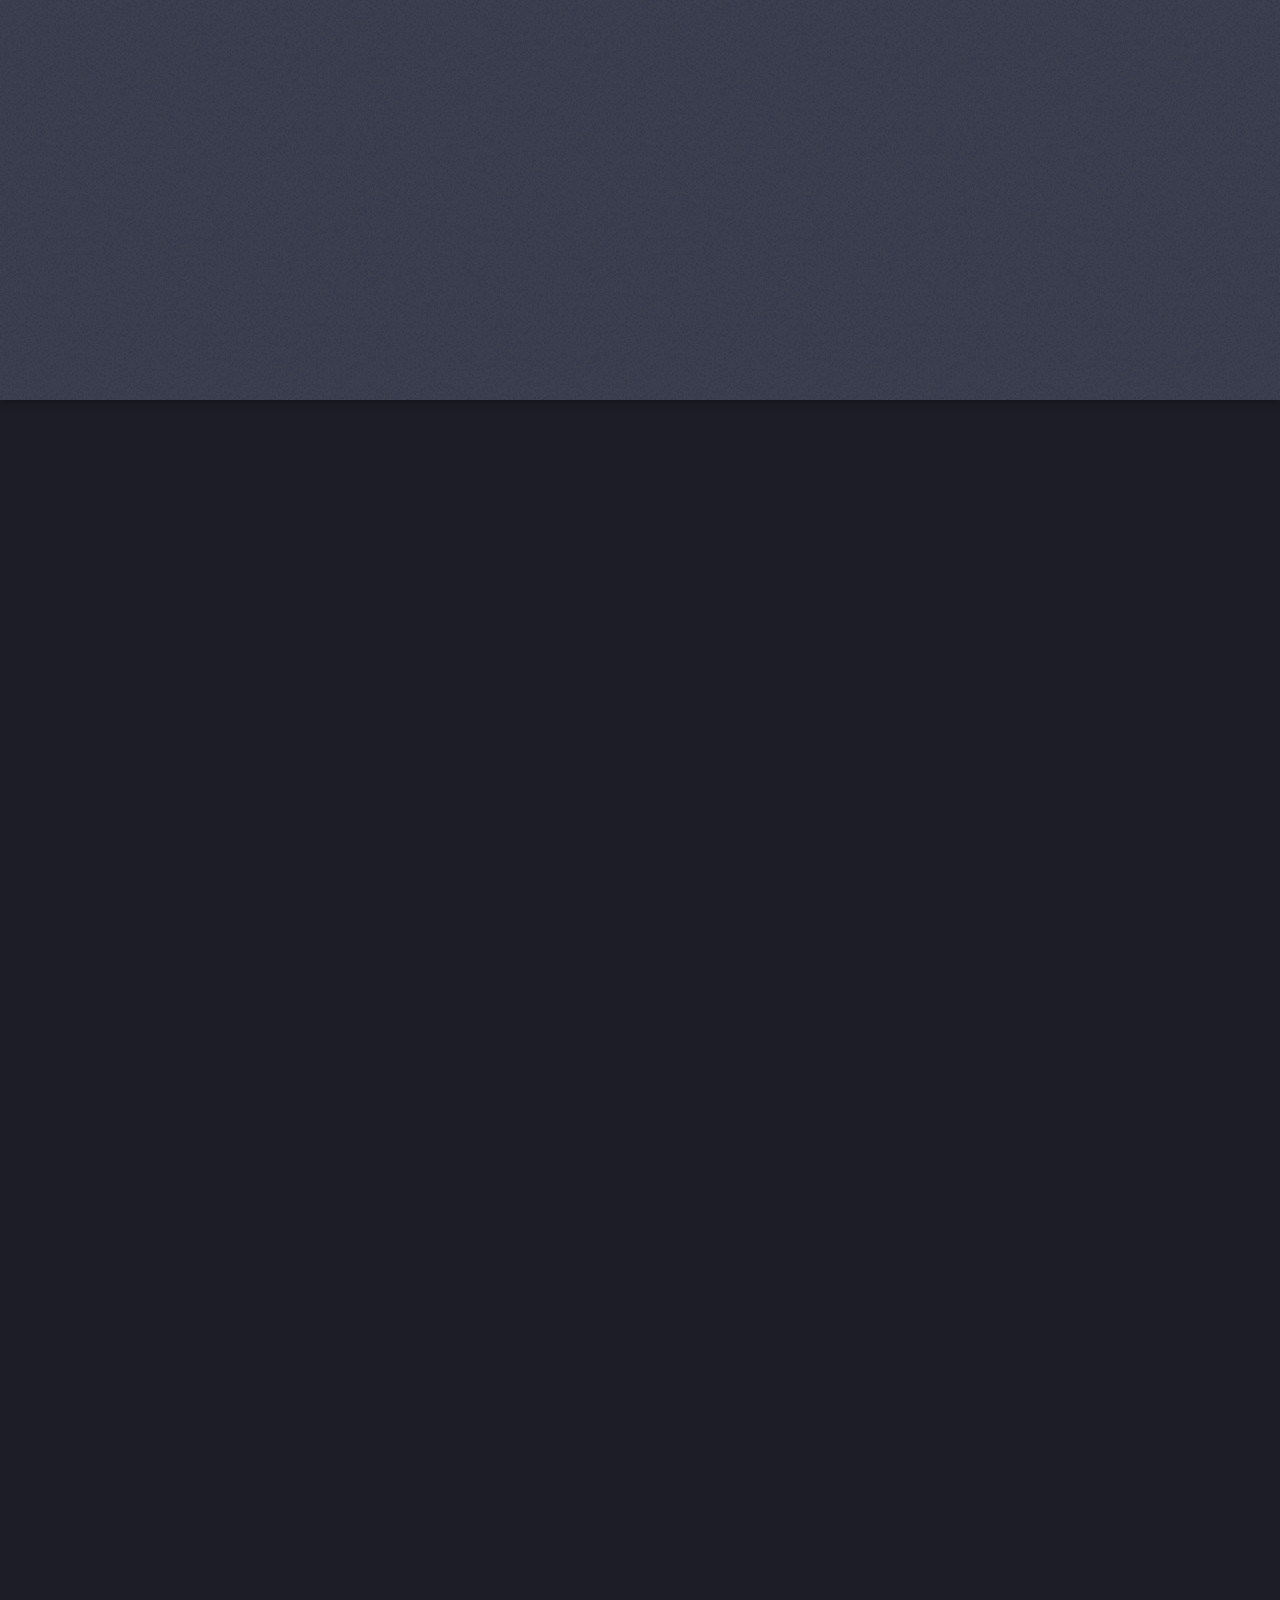
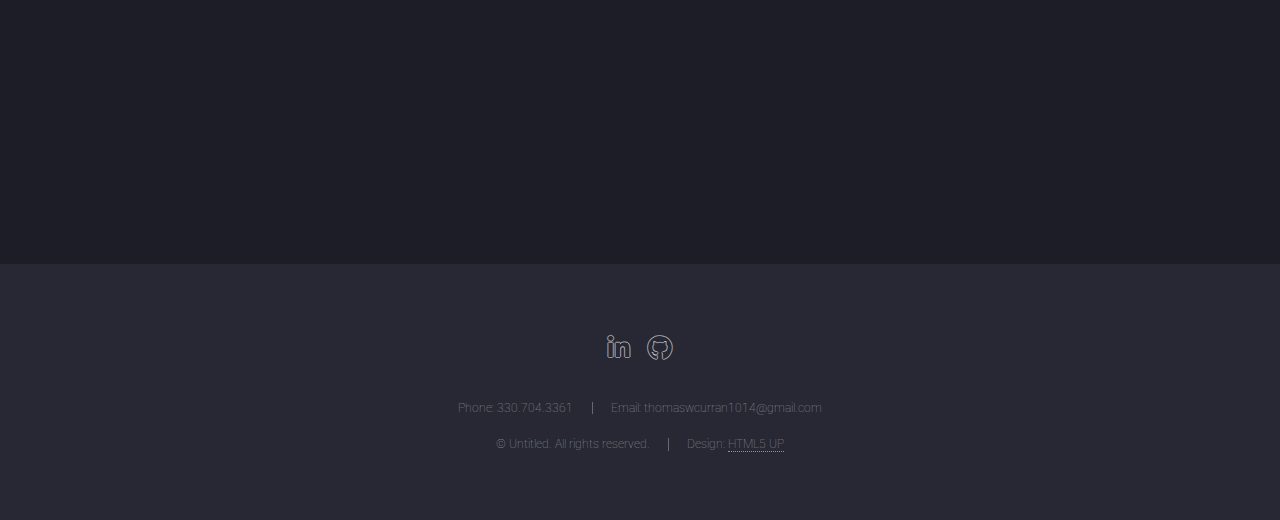
==== commit 338bd847: "added video player" ====
--- a/index.html
+++ b/index.html
@@ -10,6 +10,8 @@
 		<meta charset="utf-8" />
 		<meta name="viewport" content="width=device-width, initial-scale=1, user-scalable=no" />
 		<link rel="stylesheet" href="assets/css/main.css" />
+    <link rel="stylesheet" href="css/progress.css">
+    <link rel="stylesheet" href="css/style.css">
 		<noscript><link rel="stylesheet" href="assets/css/noscript.css" /></noscript>
 	</head>
 	<body class="is-preload landing">
@@ -147,6 +149,22 @@
 								
 							</div>
 						</div>
+            <div class="vide-player">
+              <h1>Capstone Presentation</h1>
+              <video src="videos/edited_capstone.mp4" id="video" class="screen" poster="images/poster.png"></video>
+
+              <div class="controls container">
+
+                  <button class="btn" id="play">
+                      <i class="fa fa-play fa-2x"></i>
+                  </button>
+                  <button class="btn" id="stop">
+                      <i class="fa fa-stop fa-2x"></i>
+                  </button>
+                  <input type="range" id="progress" class="progress" min="0" max="100" step="0.1" value="0">
+                  <span class="timestamp" id="timestamp">00:00</span>
+              </div>
+            </div>
 					</div>
 				</section>
 
@@ -176,6 +194,7 @@
 			<script src="assets/js/breakpoints.min.js"></script>
 			<script src="assets/js/util.js"></script>
 			<script src="assets/js/main.js"></script>
+      <script src="script.js"></script>
 
 	</body>
 </html>--- a/css/progress.css
+++ b/css/progress.css
@@ -0,0 +1,112 @@
+/* SOURCE: https://css-tricks.com/styling-cross-browser-compatible-range-inputs-css/ */
+
+input[type='range'] {
+  -webkit-appearance: none; /* Hides the slider so that custom slider can be made */
+  width: 100%; /* Specific width is required for Firefox. */
+  background: transparent; /* Otherwise white in Chrome */
+}
+
+input[type='range']::-webkit-slider-thumb {
+  -webkit-appearance: none;
+}
+
+input[type='range']:focus {
+  outline: none; /* Removes the blue border. You should probably do some kind of focus styling for accessibility reasons though. */
+}
+
+input[type='range']::-ms-track {
+  width: 100%;
+  cursor: pointer;
+
+  /* Hides the slider so custom styles can be added */
+  background: transparent;
+  border-color: transparent;
+  color: transparent;
+}
+
+/* Special styling for WebKit/Blink */
+input[type='range']::-webkit-slider-thumb {
+  -webkit-appearance: none;
+  border: 1px solid #000000;
+  height: 36px;
+  width: 16px;
+  border-radius: 3px;
+  background: #ffffff;
+  cursor: pointer;
+  margin-top: -14px; /* You need to specify a margin in Chrome, but in Firefox and IE it is automatic */
+  box-shadow: 1px 1px 1px #000000, 0px 0px 1px #0d0d0d; /* Add cool effects to your sliders! */
+}
+
+/* All the same stuff for Firefox */
+input[type='range']::-moz-range-thumb {
+  box-shadow: 1px 1px 1px #000000, 0px 0px 1px #0d0d0d;
+  border: 1px solid #000000;
+  height: 36px;
+  width: 16px;
+  border-radius: 3px;
+  background: #ffffff;
+  cursor: pointer;
+}
+
+/* All the same stuff for IE */
+input[type='range']::-ms-thumb {
+  box-shadow: 1px 1px 1px #000000, 0px 0px 1px #0d0d0d;
+  border: 1px solid #000000;
+  height: 36px;
+  width: 16px;
+  border-radius: 3px;
+  background: #ffffff;
+  cursor: pointer;
+}
+
+input[type='range']::-webkit-slider-runnable-track {
+  width: 100%;
+  height: 8.4px;
+  cursor: pointer;
+  box-shadow: 1px 1px 1px #000000, 0px 0px 1px #0d0d0d;
+  background: #3071a9;
+  border-radius: 1.3px;
+  border: 0.2px solid #010101;
+}
+
+input[type='range']:focus::-webkit-slider-runnable-track {
+  background: #367ebd;
+}
+
+input[type='range']::-moz-range-track {
+  width: 100%;
+  height: 8.4px;
+  cursor: pointer;
+  box-shadow: 1px 1px 1px #000000, 0px 0px 1px #0d0d0d;
+  background: #3071a9;
+  border-radius: 1.3px;
+  border: 0.2px solid #010101;
+}
+
+input[type='range']::-ms-track {
+  width: 100%;
+  height: 8.4px;
+  cursor: pointer;
+  background: transparent;
+  border-color: transparent;
+  border-width: 16px 0;
+  color: transparent;
+}
+input[type='range']::-ms-fill-lower {
+  background: #2a6495;
+  border: 0.2px solid #010101;
+  border-radius: 2.6px;
+  box-shadow: 1px 1px 1px #000000, 0px 0px 1px #0d0d0d;
+}
+input[type='range']:focus::-ms-fill-lower {
+  background: #3071a9;
+}
+input[type='range']::-ms-fill-upper {
+  background: #3071a9;
+  border: 0.2px solid #010101;
+  border-radius: 2.6px;
+  box-shadow: 1px 1px 1px #000000, 0px 0px 1px #0d0d0d;
+}
+input[type='range']:focus::-ms-fill-upper {
+  background: #367ebd;
+}
--- a/css/style.css
+++ b/css/style.css
@@ -0,0 +1,74 @@
+@import url('https://fonts.googleapis.com/css2?family=Questrial&display=swap');
+
+
+.video-player {
+    box-sizing: border-box;
+    font-family: 'Questrial', sans-serif;
+    background-color: #666;
+    display: flex;
+    flex-direction: column;
+    align-items: center;
+    justify-content: center;
+    max-height: 100vh;
+    margin: 0;
+}
+
+.video-player h1 {
+    color: #fff;
+}
+
+.screen {
+    cursor: pointer;
+    width: 60%;
+    background-color: #000 !important;
+    border-top-left-radius: 10px;
+    border-top-right-radius: 10px;
+}
+
+.controls {
+    background: #333;
+    color: #fff;
+    width: 60%;
+    border-bottom-left-radius: 10px;
+    border-bottom-right-radius: 10px;
+    display: flex;
+    justify-content: center;
+    align-items: center;
+    padding: 10px;
+}
+
+.controls .btn {
+    border: 0;
+    background: transparent;
+    cursor: pointer;
+}
+
+.controls .fa-play {
+    color: #28a745;
+}
+
+.controls .fa-stop {
+    color: #dc3545;
+}
+
+.controls .fa-pause {
+    color: #fff;
+}
+
+.controls .timestamp {
+    color: #fff;
+    font-weight: bold;
+    margin-left: 10px;
+}
+
+.btn:focus {
+    outline: 0;
+}
+
+@media(max-width: 800px) {
+
+    .screen,
+    .controls {
+        width: 90%;
+    }
+}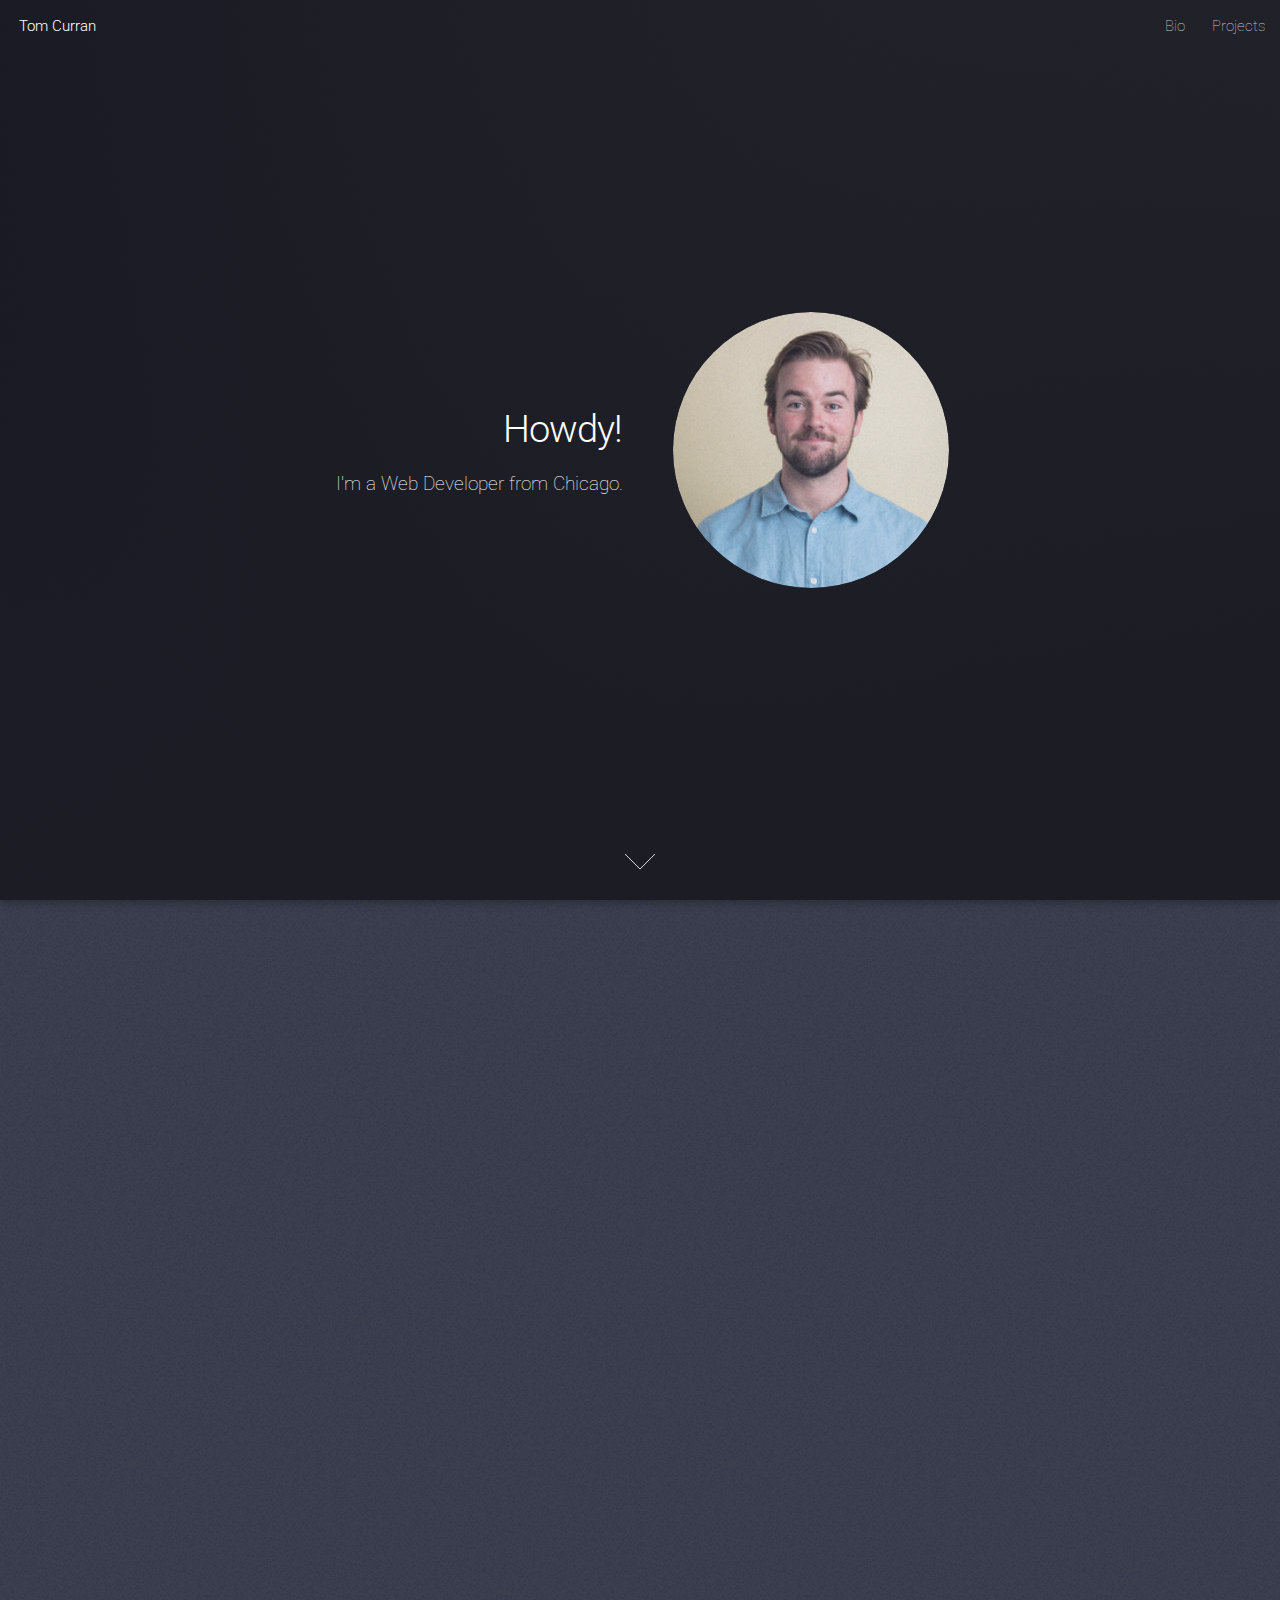
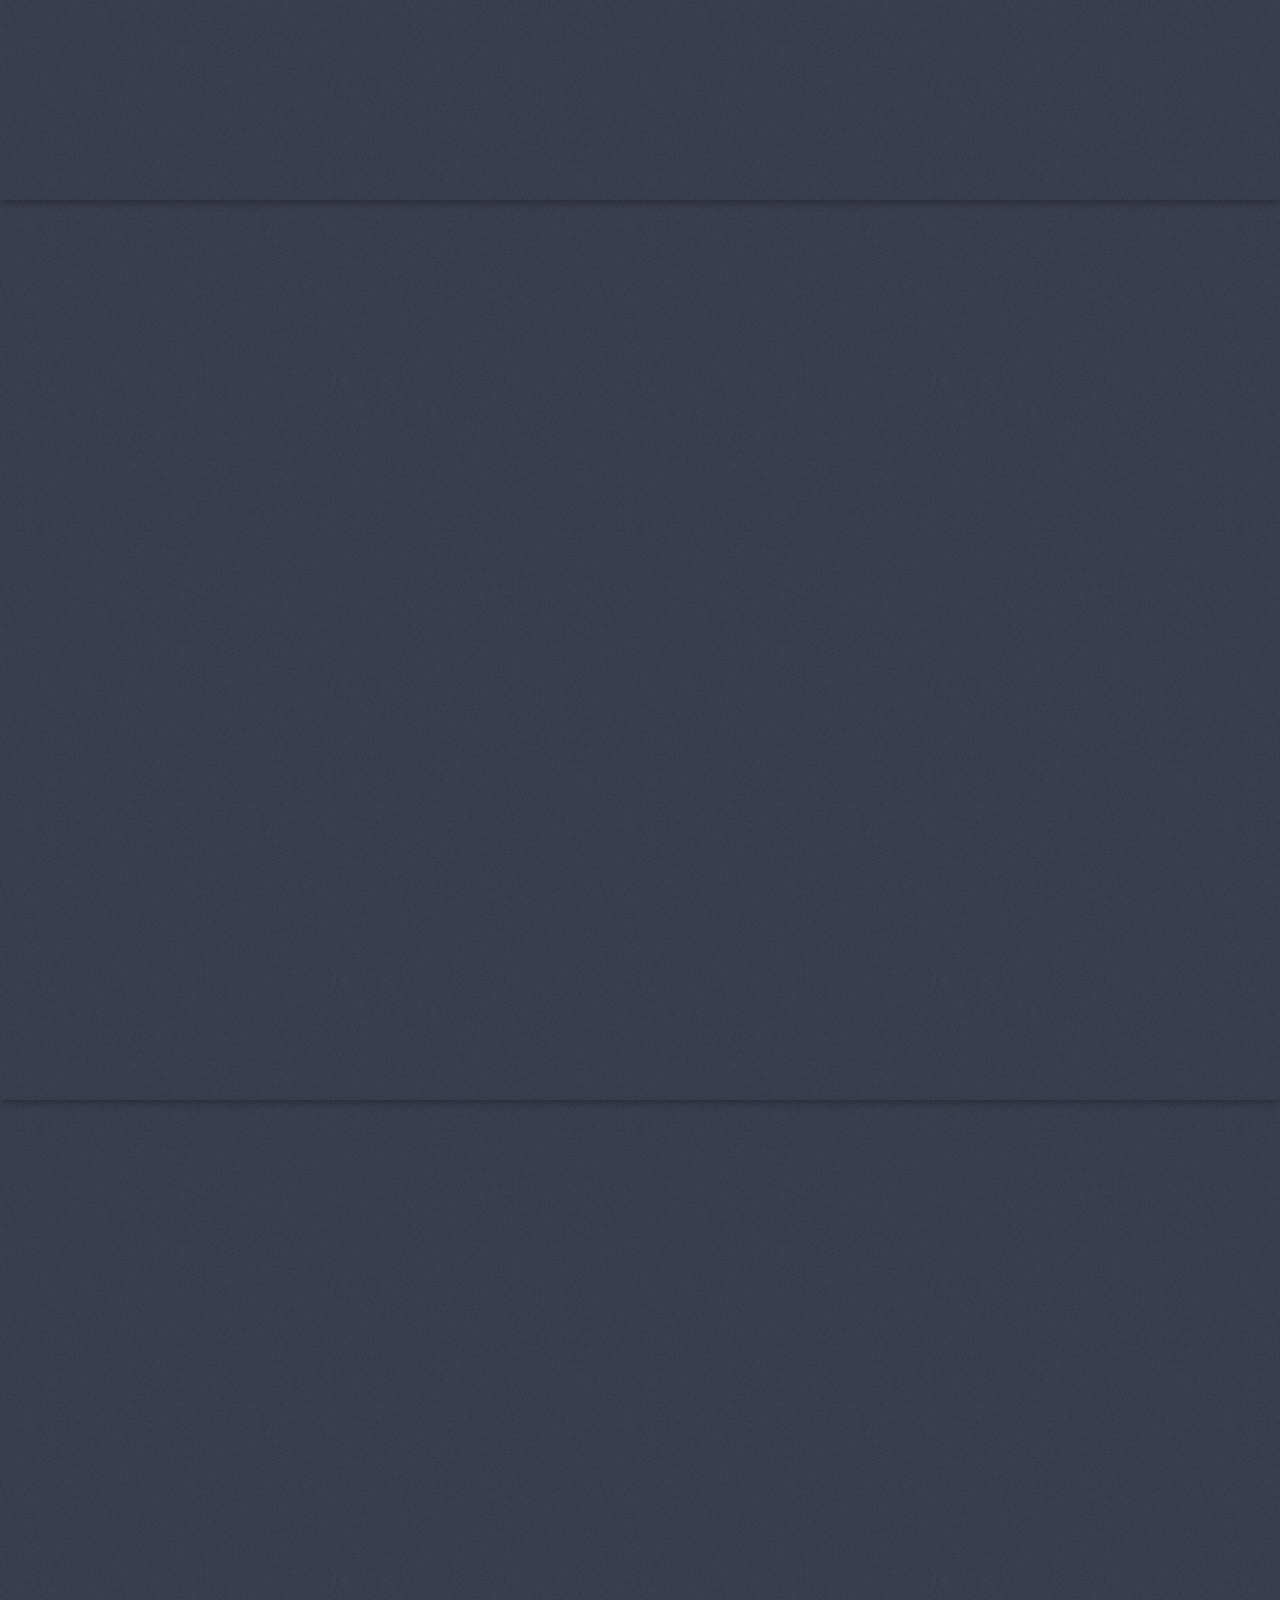
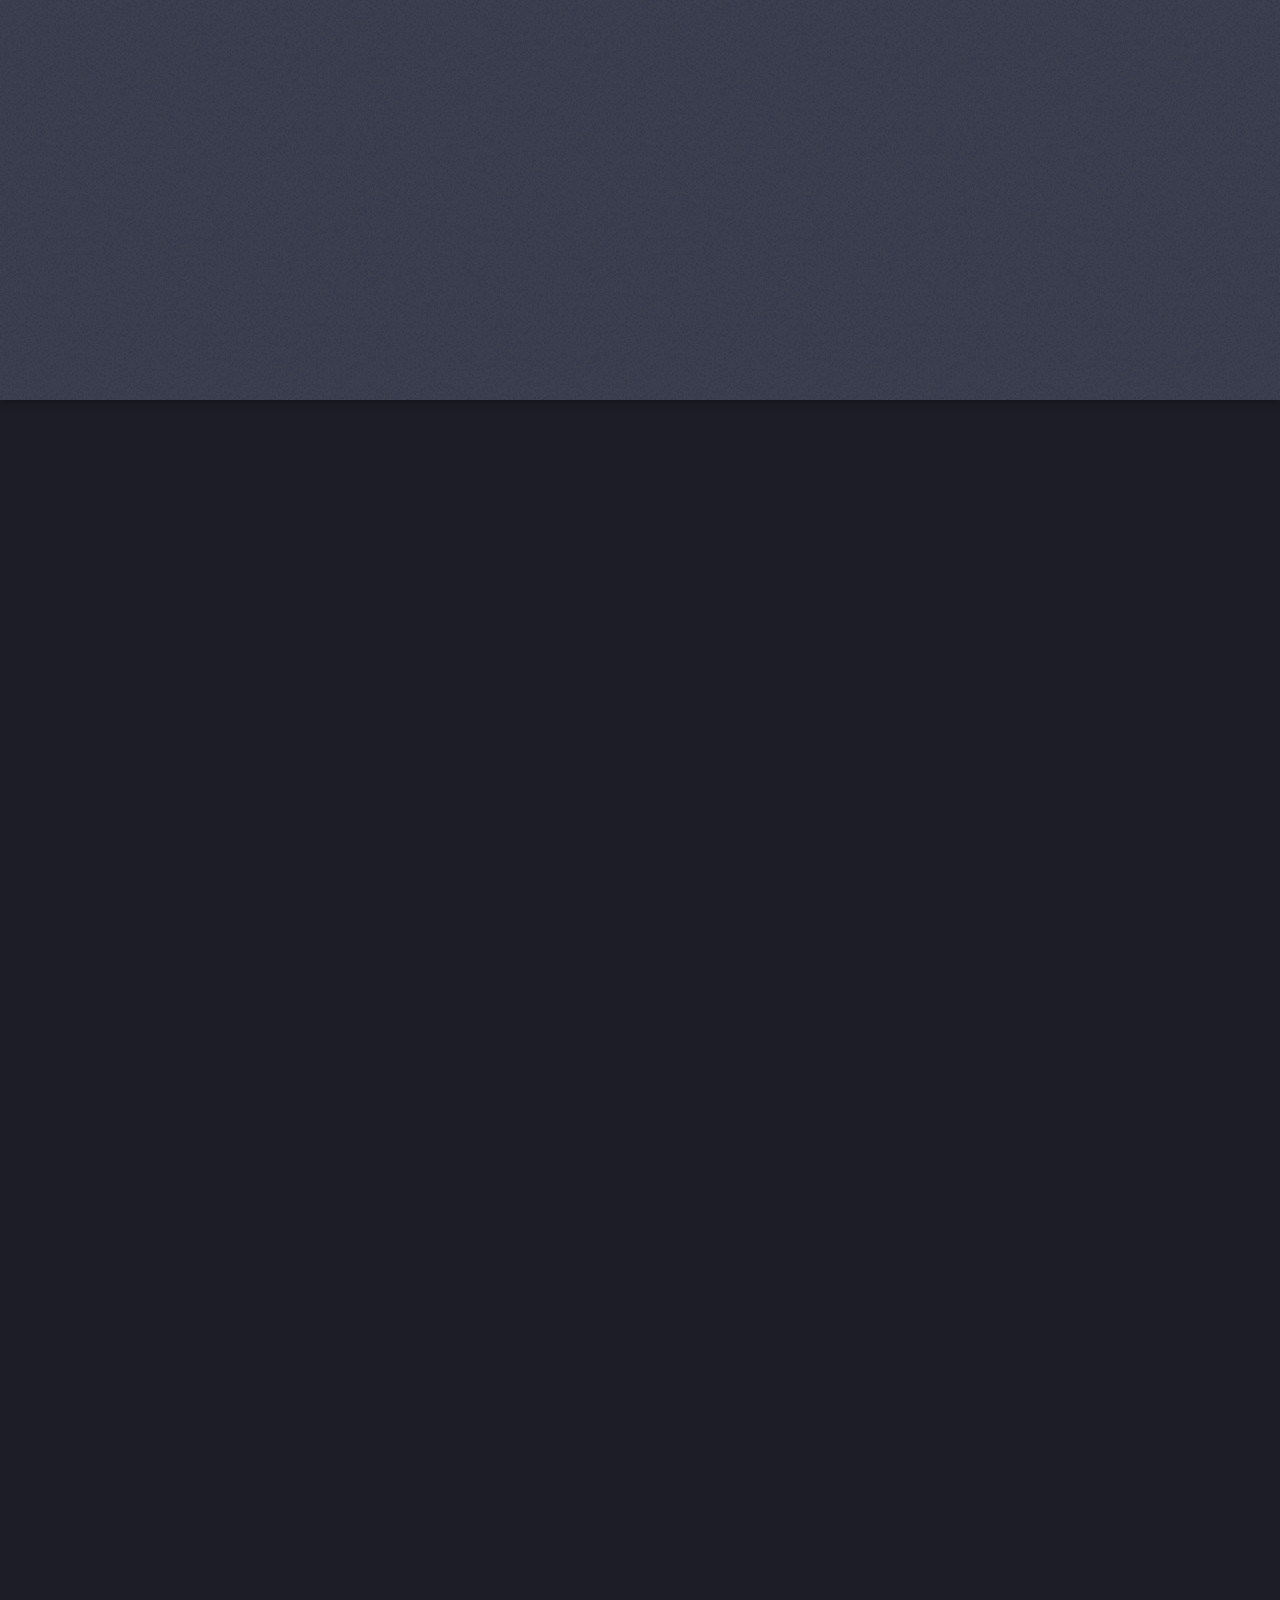
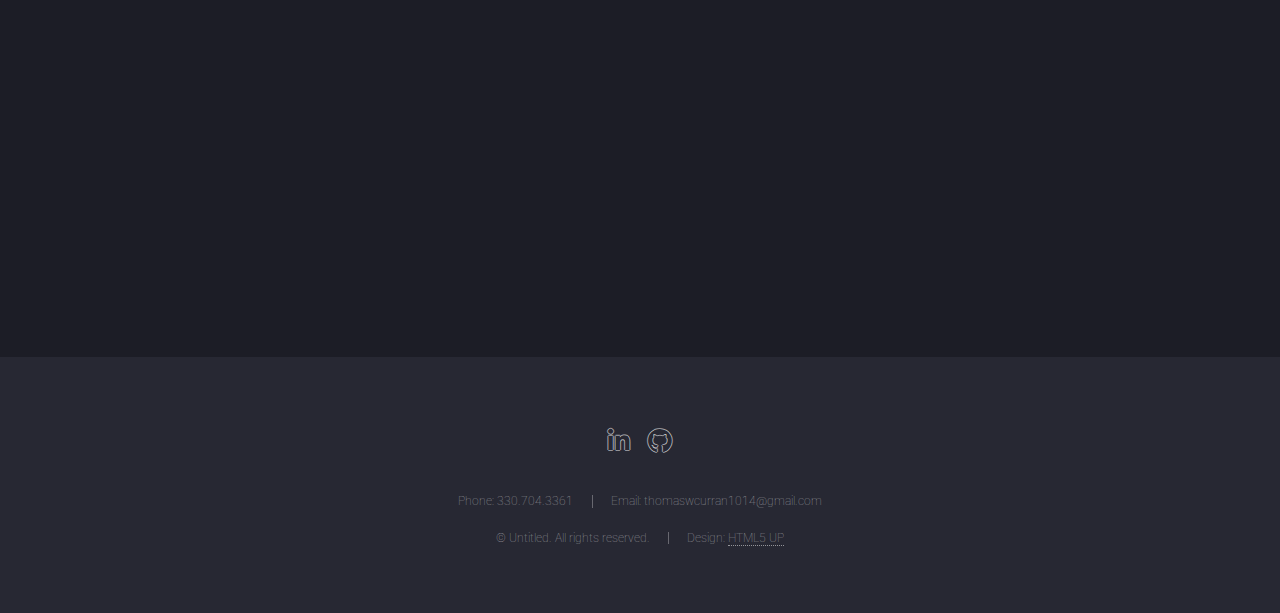
==== commit b0488d60: "some content changes" ====
--- a/index.html
+++ b/index.html
@@ -90,7 +90,7 @@
 							<h2>Outdoorsman</h2>
 							<p>Climber | Runner</p>
 						</header>
-						<p>If I'm not working on a project or venturing down a new learning path then the odds are I'm out getting some fresh air. I love climbing, running, and spending time outside with my dog. Don't get me wrong I play video games and watch a lot of movies, but being outside helps keep me ground and in the right headspace.</p>
+						<p>If I'm not working on a project or venturing down a new learning path then the odds are I'm out getting some fresh air. I love climbing, running, and spending time outside with my dog. Don't get me wrong I play video games and watch a lot of movies, but being outside helps keep me grounded and in the right headspace.</p>
 					</div>
 					<a href="#three" class="goto-next scrolly">Next</a>
 				</section>
@@ -103,7 +103,7 @@
 							<h2>Father</h2>
 							<p>My Son, Moon, and Stars</p>
 						</header>
-						<p>My fiance and I adopted Tucker in December 2018 and our worlds have revolved around him ever since. He's a Viszla-Pit mix and he transforms from sweet cuddly lapdog into a squirrel chasing maniac as soon as we clip the leash on.</p>
+						<p>My fiance and I adopted Tucker in December 2018 and our worlds have revolved around him ever since. He's a Viszla-Pit mix and he transforms from sweet cuddly lapdog into a squirrel-chasing maniac as soon as we clip the leash on.</p>
 					</div>
 					<a href="#four" class="goto-next scrolly">Next</a>
 				</section>
@@ -113,13 +113,14 @@
 					<div class="container">
 						<header class="major">
 							<h2>Projects</h2>
-							<p>During bootcamp we completed three unique projects. For two projects this involved brainstorming and pitching app ideas to the cohort, then breaking into small groups and working together on one idea. We worked independently on our final capstone projects. </p>
+							<p>During bootcamp we completed a few unique projects projects. Small group projects involved brainstorming and pitching app ideas to the cohort, then breaking into small groups and managing our own project lifecycles. During group projects I often found myself trying to take on a leadership role, whether keeping an agile during daily stand ups or filling in as Product Owner to keep sprints focused on user stories. We worked independently on our final capstone projects. </p>
 						</header>
 						<div class="box alt">
 							<div class="row gtr-uniform">
 								<section class="col-6 col-6-medium col-12-xsmall">
 									<span class="icon solid alt major fa-mountain"></span>
 									<h3>Boulder Budz</h3>
+                  <h6>Capstone</h6>
 									<p>Stack Overflow for climbers</p>
                   <ul class="actions special">
                     <li><a href="boulder-budz.html" class="button">More Info</a></li>
@@ -128,6 +129,7 @@
 								<section class="col-6 col-6-medium col-12-xsmall">
 									<span class="icon solid alt major fa-poo"></span>
 									<h3>Full Measure</h3>
+                  <h6>Group Project</h6>
 									<p>Community watchdog app that allows users to report location of "malfeasance" and attach images. </p>
 
                   <ul class="actions special">
@@ -150,7 +152,7 @@
 							</div>
 						</div>
             <div class="vide-player">
-              <h1>Capstone Presentation</h1>
+              <h1>Boulder Budz - Capstone Presentation</h1>
               <video src="videos/edited_capstone.mp4" id="video" class="screen" poster="images/poster.png"></video>
 
               <div class="controls container">
